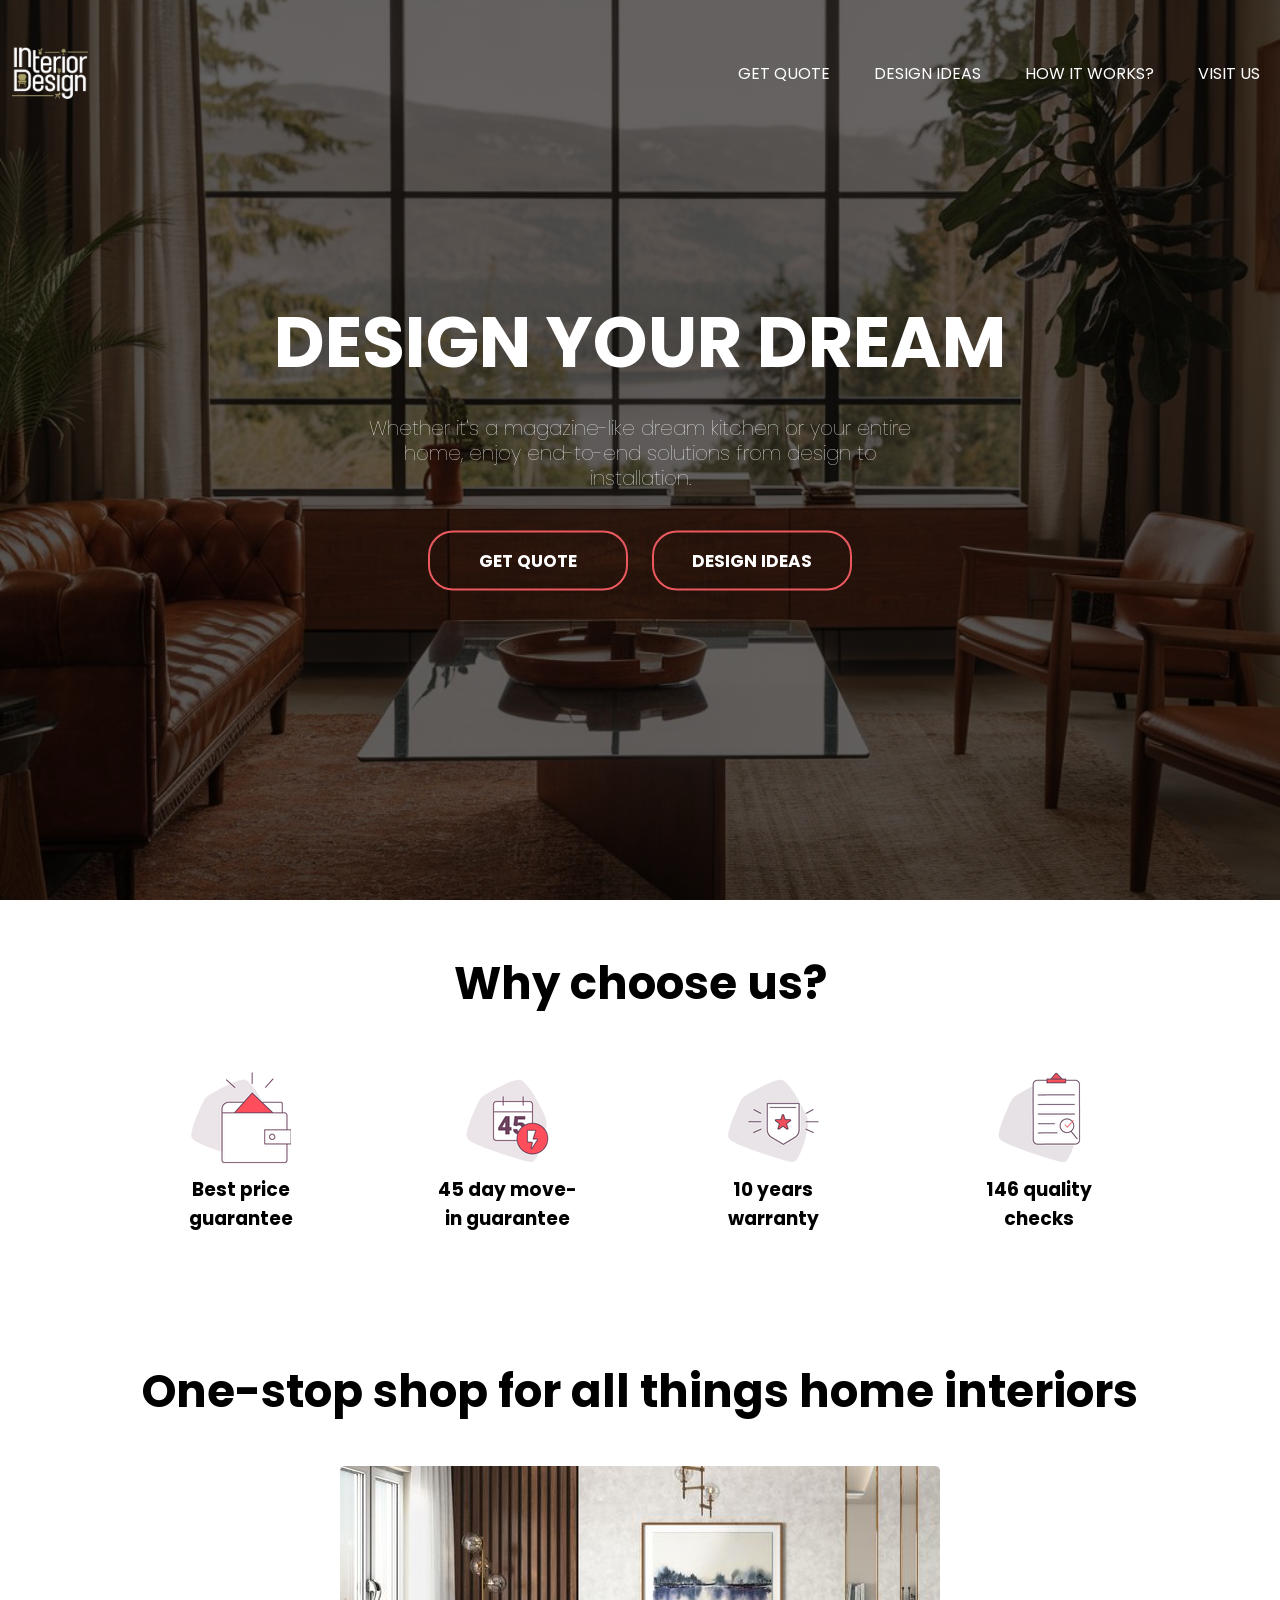
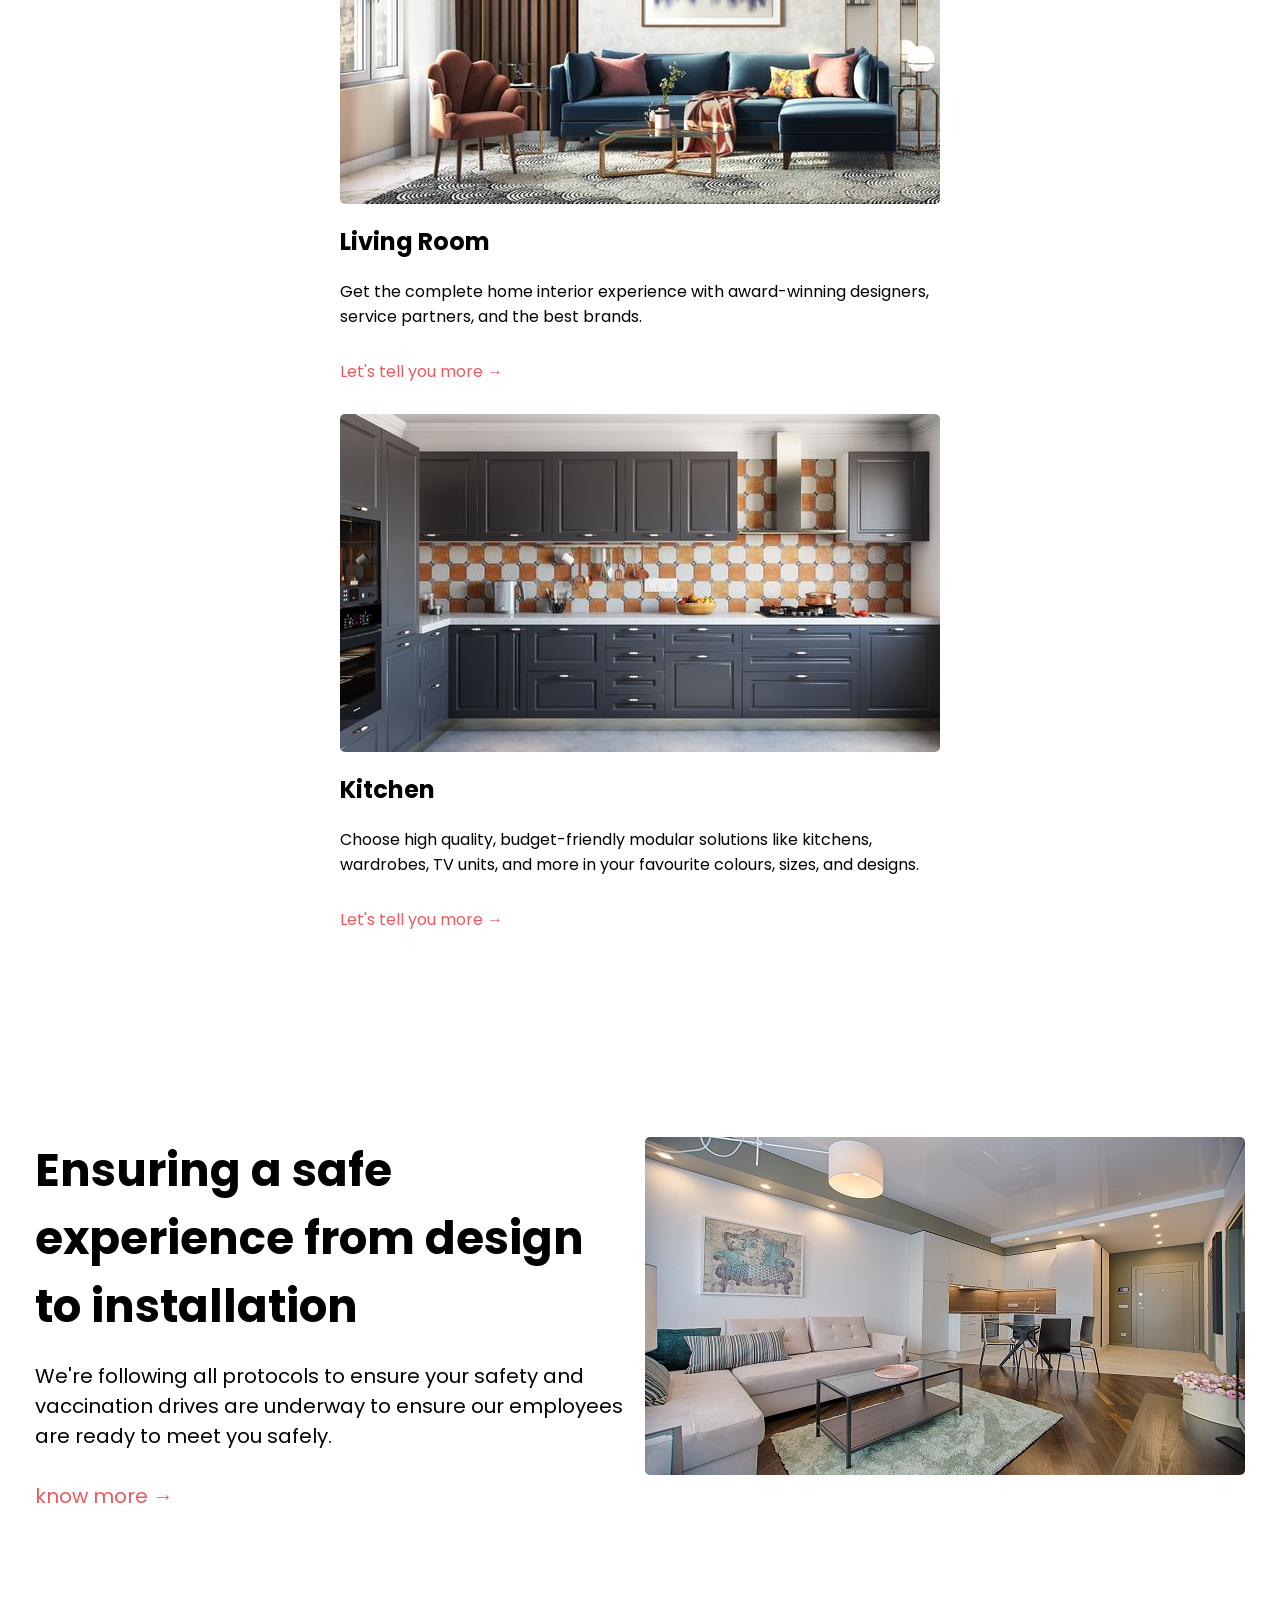
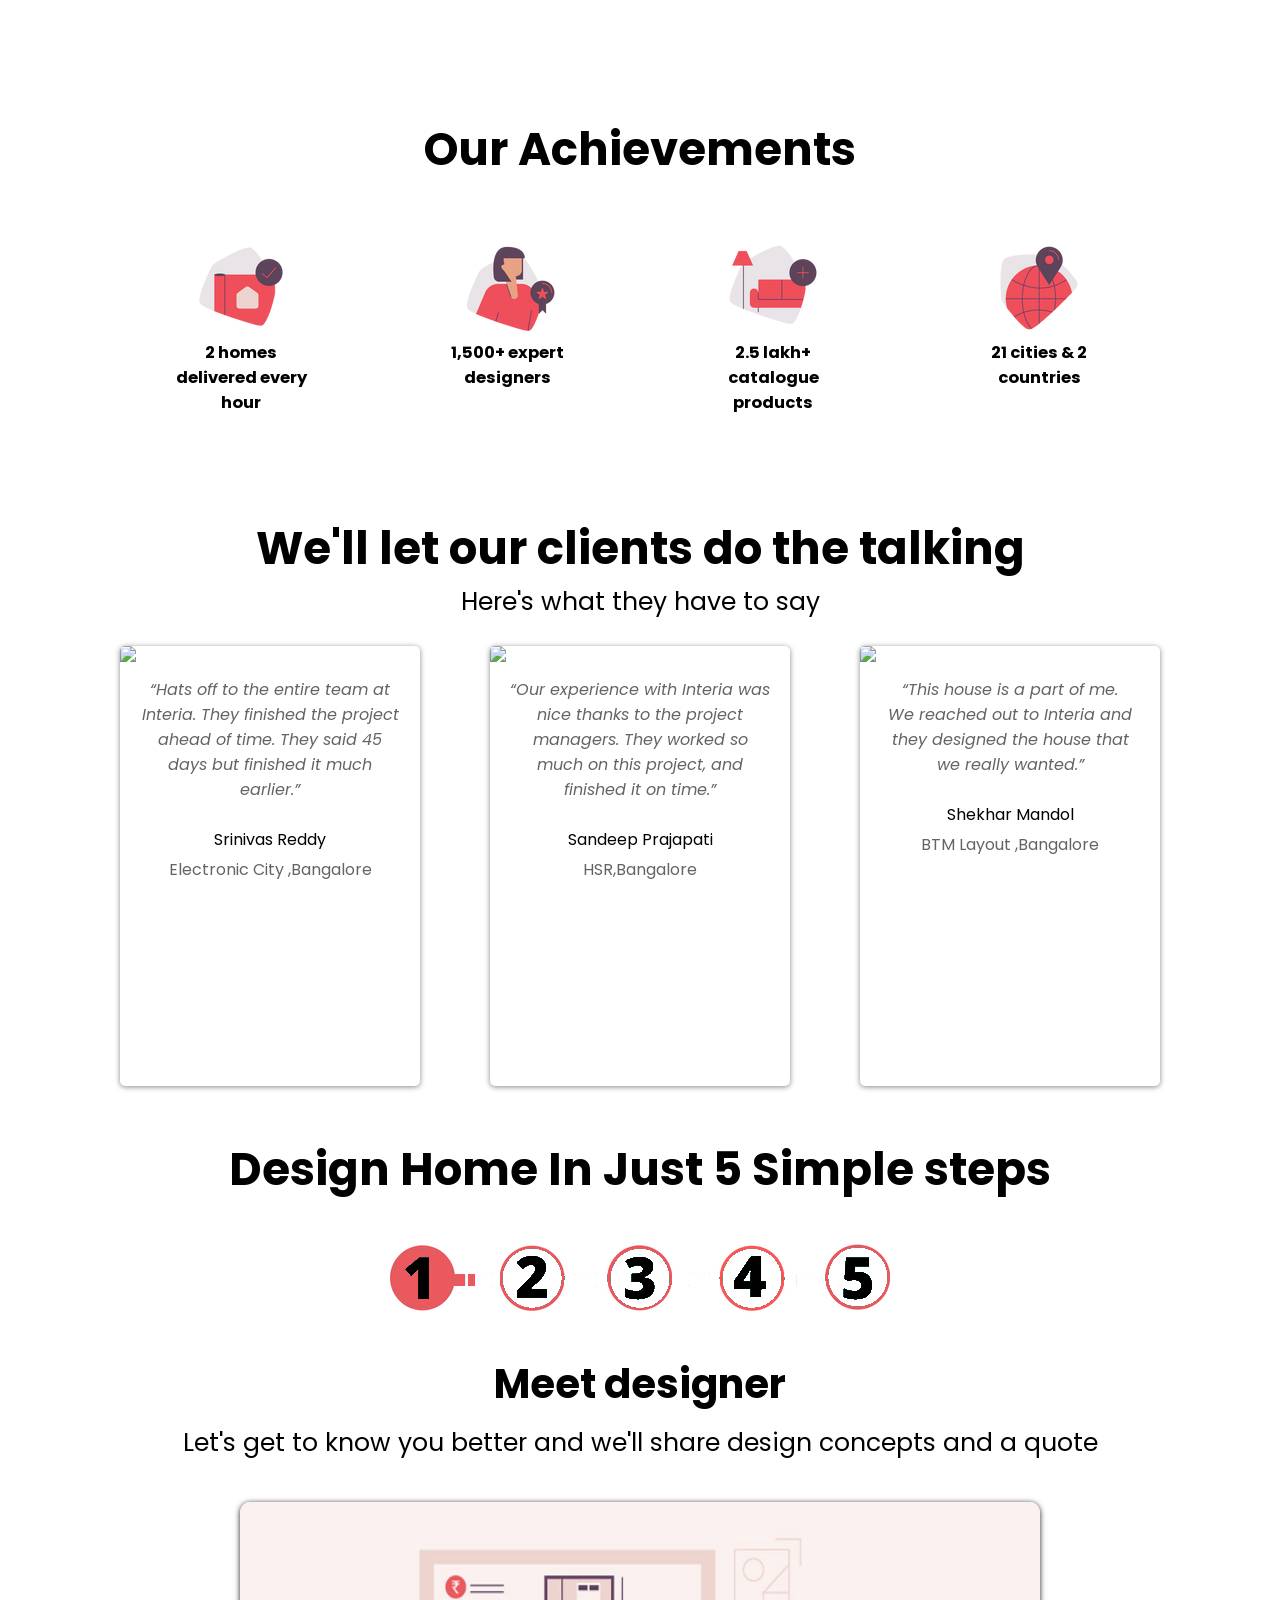
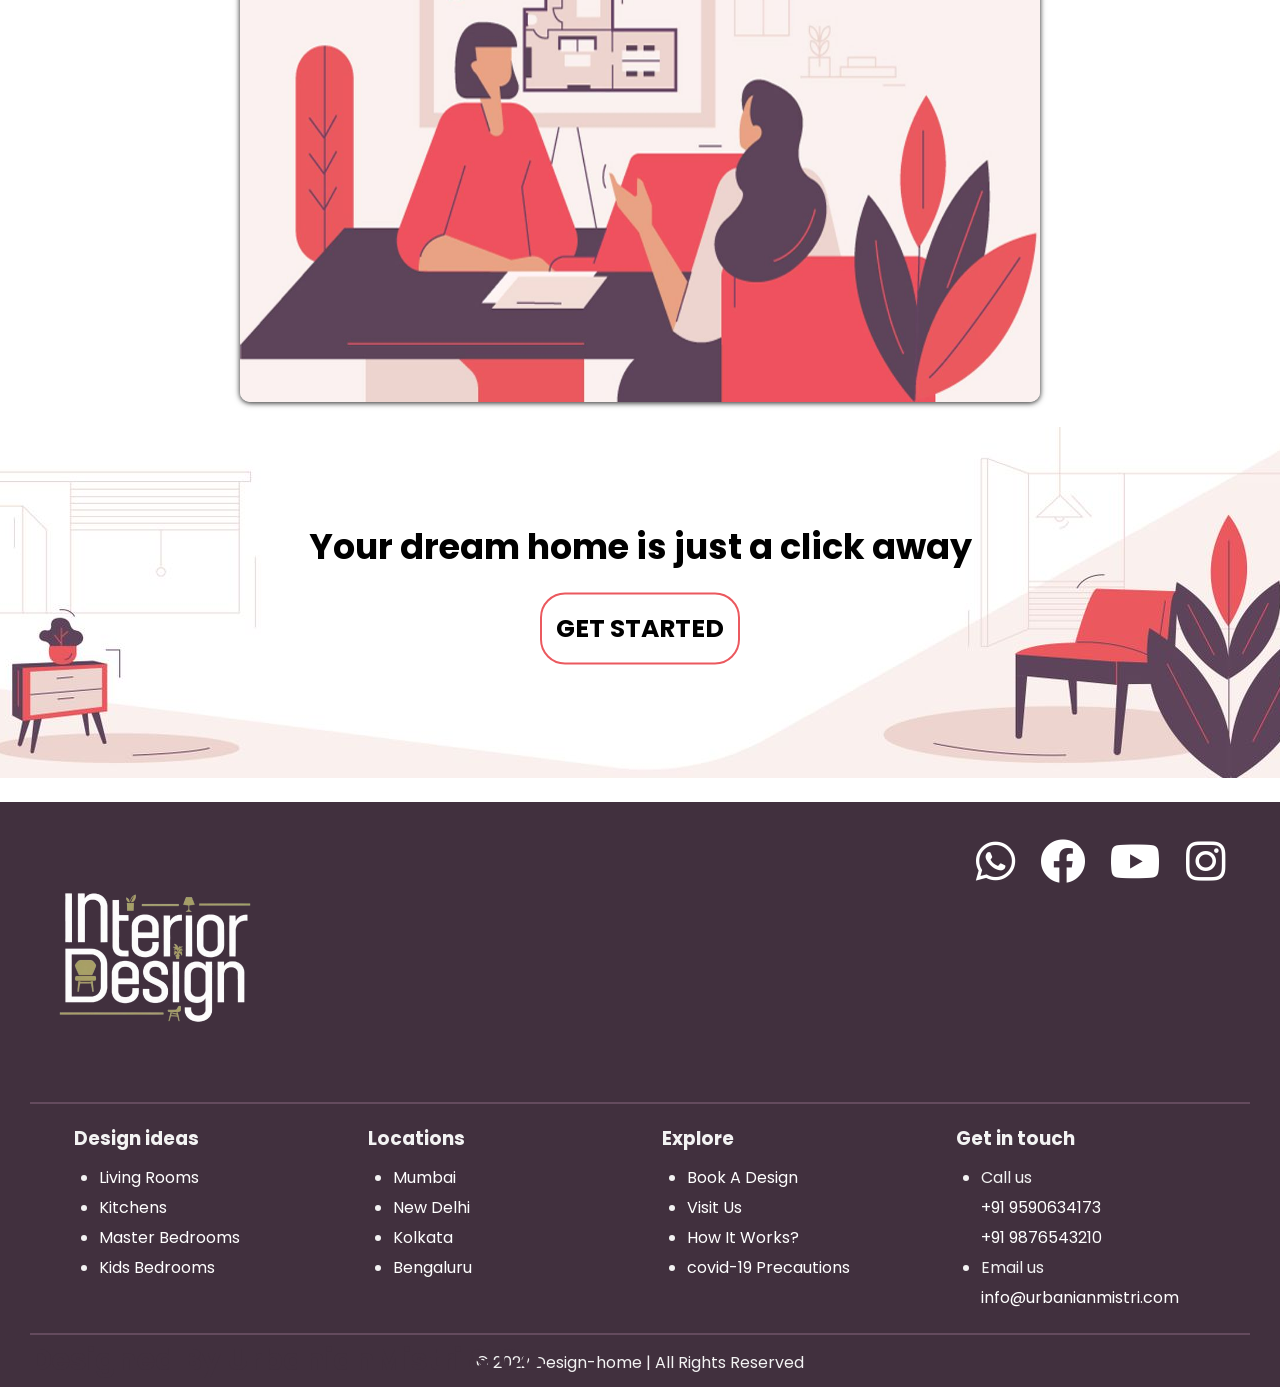
==== MistriUrbania/index.html @ d6e2e03d "First Commit" ====
<!DOCTYPE html>
<html lang="en">
<head>
    <meta charset="UTF-8">
    <meta http-equiv="X-UA-Compatible" content="IE=edge">
    <meta name="viewport" content="width=device-width, initial-scale=1.0">
    <meta name="viewport" content="width=device-width, initial-scale=1">
    <title>Interia: Best Interior Design Solutions for your Home | Get Free Quotes</title>
    <link rel="stylesheet" href="icons/css/all.css">
    <link rel="stylesheet" href="common-style.css">
    <link rel="stylesheet" href="home-style.css">
    <link rel="shortcut icon" href="source/favicon.ico" type="image/x-icon">
</head>
<body>
<script src="home-code.js"></script>
<script src="code.js"></script>

<div class="banner">
    <div class="navbar">
        <img onclick="btn('index.html');" src="source/logo.png" class="logo">
        <ul>
            <li><a href="book.html">Get Quote</a></li>

            <li><a href="design.html">Design ideas</a></li>
            <li><a href="how.html">How It Works?</a></li>
            <li><a href="visit.html">Visit Us</a></li>
        </ul>
    </div>

    <div class="content">
        <h1>DESIGN YOUR DREAM</h1>
        <p>Whether it's a magazine-like dream kitchen or your entire home, enjoy end-to-end solutions from design to installation.</p>
        <div>
            <button onclick="btn('book.html');"><span></span>GET QUOTE</button>
            <button onclick="btn('design.html');"><span></span>DESIGN IDEAS</button>
        </div>
    </div>


</div>

<div class="up" onclick="totop();">
    <i class="fas fa-arrow-up"></i>
</div>

<div class="m1">
    <div class="t1">
        <h1>Why choose us?</h1>
    </div>
    <div class="d1">
        <div><img src="source/icons/home-i-1.png"><h3>Best price guarantee</h3></div>
        <div><img src="source/icons/home-i-2.png"><h3>45 day move-in guarantee</h3></div>
        <div><img src="source/icons/home-i-3.png"><h3>10 years warranty</h3></div>
        <div><img src="source/icons/home-i-4.png"><h3>146 quality checks</h3></div>
    </div>
</div>

<div class="m2">
    <div class="t2">
        <h1>One-stop shop for all things home interiors</h1>
    </div>
    <div class="d2">
        <div>
            <img src="source/home-m2-1.jpg">
            <h2>Living Room</h2>
            <p>Get the complete home interior experience with award-winning designers, service partners, and the best brands.</p>
            <p onclick="btn('show.html?topic=living-room');" class="rd">Let's tell you more →</p>
        </div>
        <div>
            <img src="source/home-m2-2.jpg">
            <h2>Kitchen</h2>
            <p>Choose high quality, budget-friendly modular solutions like kitchens, wardrobes, TV units, and more in your favourite colours, sizes, and designs.</p>
            <p onclick="btn('show.html?topic=kitchen');" class="rd">Let's tell you more →</p>
        </div>
    </div>
</div>

<div class="m3">
    <div class="d3">
        <div>
            <h1>Ensuring a safe experience from design to installation</h1>
            <p>We're following all protocols to ensure your safety and vaccination drives are underway to ensure our employees are ready to meet you safely.</p>
            <a href="/"><p class="rd">know more →</p></a>
        </div>
        <div>
            <img src="source/safe.jpg">
        </div>
    </div>
</div>

<div class="m4">
    <div class="t4">
        <h1>Our Achievements</h1>
    </div>
    <div class="d4">
        <div><img src="source/icons/home-i-5.png"><h3>2 homes delivered every hour</h3></div>
        <div><img src="source/icons/home-i-6.png"><h3>1,500+ expert designers</h3></div>
        <div><img src="source/icons/home-i-7.png"><h3>2.5 lakh+ catalogue products</h3></div>
        <div><img src="source/icons/home-i-8.png"><h3>21 cities & 2 countries</h3></div>
    </div>
</div>

<div class="m5">
    <div class="t5">
        <h1>We'll let our clients do the talking</h1>
        <p>Here's what they have to say</p>
    </div>
    <div class="d5">
        <div onclick="openvid('source/home-m5-vid1.mp4');">
            <img src="source/home-m5-img1.jpg">
            <i>“Hats off to the entire team at Interia. They finished the project ahead of time. They said 45 days but finished it much earlier.”</i>
            <p>Srinivas Reddy</p>
            <p class="loc">Electronic City ,Bangalore</p>
        </div>

        <div onclick="openvid('source/home-m5-vid2.mp4');">
            <img src="source/home-m5-img2.jpg">
            <i>“Our experience with Interia was nice thanks to the project managers. They worked so much on this project, and finished it on time.”</i>
            <p>Sandeep Prajapati</p>
            <p class="loc">HSR,Bangalore</p>
        </div>

        <div onclick="openvid('source/home-m5-vid3.mp4');">
            <img src="source/home-m5-img3.jpg">
            <i>“This house is a part of me.<br>We reached out to Interia and they  designed the house that  we really wanted.”</i>
            <p>Shekhar Mandol</p>
            <p class="loc">BTM Layout ,Bangalore</p>
        </div>
    </div>
    <video preload="auto" width="100%" controls id="myvideo" style="visibility: hidden; display: none;">
        <source type="video/mp4">
    </video>
</div>

<div class="m6">
    <div class="t6">
        <h1>Design Home In Just 5 Simple steps</h1>
    </div>
    <div class="d6">
        <img src="source/home-m6.png" usemap="#img-mp">
        <div id="img-bk" style="width: 65px;"></div>
    </div>
    <div class="d6-2">
        <h1 id="d6-2-h1">Meet designer</h1>
        <p id="d6-2-p">Let's get to know you better and we'll share design concepts and a quote</p>
    </div>
    <div class="d6-3">
        <div class="slider">
            <div class="slide">
                <!-- adding images -->
                <div class="imgs f" id="cls-f">
                    <img src="source/how-m1-1.jpg">
                </div>
                <div class="imgs">
                    <img src="source/how-m1-2.jpg">
                </div>
                <div class="imgs">
                    <img src="source/how-m1-3.jpg">
                </div>
                <div class="imgs">
                    <img src="source/how-m1-4.jpg">
                </div>
                <div class="imgs">
                    <img src="source/how-m1-5.jpg">
                </div>
            </div>
        </div>
    </div>
</div>
<map name="img-mp">
    <area shape="circle" coords="32,75,36" id="ara1" onclick="clk1();">
    <area shape="circle" coords="142,75,36" id="ara2" onclick="clk2();">
    <area shape="circle" coords="252,75,36" id="ara3" onclick="clk3();">
    <area shape="circle" coords="362,75,36" id="ara4" onclick="clk4();">
    <area shape="circle" coords="472,75,36" id="ara5" onclick="clk5();">
</map>

<div class="m-last">
    <div class="last">
        <div>
            <h1>Your dream home is just a click away</h1>
            <button onclick="btn('book.html');">GET STARTED</button>
        </div>
    </div>
</div>

<footer>
    <div class="ftr-m">
        <div class="ftr-t">
            <img src="source/logo.png">
            <ul>
                <li><a target="_blank" href="#"><i class="fab fa-whatsapp"></i></a></li>
                <li><a target="_blank" href="#"><i class="fab fa-facebook"></i></a></li>
                <li><a target="_blank" href="#"><i class="fab fa-youtube"></i></a></li>
                <li><a target="_blank" href="#"><i class="fab fa-instagram"></i></i></a></li>
            </ul>
        </div>
        <div class="ftr-d">
            <div>
                <h3>Design ideas</h3>
                <ul>
                    <li><a href="show.html?topic=living-room">Living Rooms</a></li>
                    <li><a href="show.html?topic=kitchen">Kitchens</a></li>
                    <li><a href="show.html?topic=master-bedroom">Master Bedrooms</a></li>
                    <li><a href="show.html?topic=kids-bedroom">Kids Bedrooms</a></li>
                </ul>
            </div>
            <div>
                <h3>Locations</h3>
                <ul>
                    <li><a href="https://www.google.com/maps/place/Mumbai" target="_blank">Mumbai</a></li>
                    <li><a href="https://www.google.com/maps/place/New+Delhi" target="_blank">New Delhi</a></li>
                    <li><a href="https://www.google.com/maps/place/Kolkata" target="_blank">Kolkata</a></li>
                    <li><a href="https://www.google.com/maps/place/Bengaluru" target="_blank">Bengaluru</a></li>
                </ul>
            </div><div>
            <h3>Explore</h3>
            <ul>
                <li><a href="book.html">Book A Design</a></li>
                <li><a href="visit.html">Visit Us</a></li>
                <li><a href="how.html">How It Works?</a></li>
                <li><a href="corona.html">covid-19 Precautions</a></li>
            </ul>
        </div><div>
            <h3>Get in touch</h3>
            <ul>
                <li>Call us
                    <div class="phone-list">
                        <a href="tel:9590634173">+91 9590634173</a><br>
                        <a href="tel:9876543210">+91 9876543210</a>
                    </div>
                </li>

                <li>Email us
                    <div class="email-list">
                        <a href="mailto:info@urbanianmistri.com">info@urbanianmistri.com</a>
                    </div>
                </li>
            </ul>

        </div>
        </div>
        <div class="ftr-b">
            <h2>Designed By UrbanianMistri & Co.</h2>
            <p>© 2022 Design-home | All Rights Reserved</p>
        </div>
    </div>
</footer>

</body>
</html>
---- MistriUrbania/icons/css/all.css ----
.fa,
.fas,
.far,
.fal,
.fad,
.fab {
  -moz-osx-font-smoothing: grayscale;
  -webkit-font-smoothing: antialiased;
  display: inline-block;
  font-style: normal;
  font-variant: normal;
  text-rendering: auto;
  line-height: 1; }

.fa-lg {
  font-size: 1.33333em;
  line-height: 0.75em;
  vertical-align: -.0667em; }

.fa-xs {
  font-size: .75em; }

.fa-sm {
  font-size: .875em; }

.fa-1x {
  font-size: 1em; }

.fa-2x {
  font-size: 2em; }

.fa-3x {
  font-size: 3em; }

.fa-4x {
  font-size: 4em; }

.fa-5x {
  font-size: 5em; }

.fa-6x {
  font-size: 6em; }

.fa-7x {
  font-size: 7em; }

.fa-8x {
  font-size: 8em; }

.fa-9x {
  font-size: 9em; }

.fa-10x {
  font-size: 10em; }

.fa-fw {
  text-align: center;
  width: 1.25em; }

.fa-ul {
  list-style-type: none;
  margin-left: 2.5em;
  padding-left: 0; }
  .fa-ul > li {
    position: relative; }

.fa-li {
  left: -2em;
  position: absolute;
  text-align: center;
  width: 2em;
  line-height: inherit; }

.fa-border {
  border: solid 0.08em #eee;
  border-radius: .1em;
  padding: .2em .25em .15em; }

.fa-pull-left {
  float: left; }

.fa-pull-right {
  float: right; }

.fa.fa-pull-left,
.fas.fa-pull-left,
.far.fa-pull-left,
.fal.fa-pull-left,
.fab.fa-pull-left {
  margin-right: .3em; }

.fa.fa-pull-right,
.fas.fa-pull-right,
.far.fa-pull-right,
.fal.fa-pull-right,
.fab.fa-pull-right {
  margin-left: .3em; }

.fa-spin {
  -webkit-animation: fa-spin 2s infinite linear;
          animation: fa-spin 2s infinite linear; }

.fa-pulse {
  -webkit-animation: fa-spin 1s infinite steps(8);
          animation: fa-spin 1s infinite steps(8); }

@-webkit-keyframes fa-spin {
  0% {
    -webkit-transform: rotate(0deg);
            transform: rotate(0deg); }
  100% {
    -webkit-transform: rotate(360deg);
            transform: rotate(360deg); } }

@keyframes fa-spin {
  0% {
    -webkit-transform: rotate(0deg);
            transform: rotate(0deg); }
  100% {
    -webkit-transform: rotate(360deg);
            transform: rotate(360deg); } }

.fa-rotate-90 {
  -ms-filter: "progid:DXImageTransform.Microsoft.BasicImage(rotation=1)";
  -webkit-transform: rotate(90deg);
          transform: rotate(90deg); }

.fa-rotate-180 {
  -ms-filter: "progid:DXImageTransform.Microsoft.BasicImage(rotation=2)";
  -webkit-transform: rotate(180deg);
          transform: rotate(180deg); }

.fa-rotate-270 {
  -ms-filter: "progid:DXImageTransform.Microsoft.BasicImage(rotation=3)";
  -webkit-transform: rotate(270deg);
          transform: rotate(270deg); }

.fa-flip-horizontal {
  -ms-filter: "progid:DXImageTransform.Microsoft.BasicImage(rotation=0, mirror=1)";
  -webkit-transform: scale(-1, 1);
          transform: scale(-1, 1); }

.fa-flip-vertical {
  -ms-filter: "progid:DXImageTransform.Microsoft.BasicImage(rotation=2, mirror=1)";
  -webkit-transform: scale(1, -1);
          transform: scale(1, -1); }

.fa-flip-both, .fa-flip-horizontal.fa-flip-vertical {
  -ms-filter: "progid:DXImageTransform.Microsoft.BasicImage(rotation=2, mirror=1)";
  -webkit-transform: scale(-1, -1);
          transform: scale(-1, -1); }

:root .fa-rotate-90,
:root .fa-rotate-180,
:root .fa-rotate-270,
:root .fa-flip-horizontal,
:root .fa-flip-vertical,
:root .fa-flip-both {
  -webkit-filter: none;
          filter: none; }

.fa-stack {
  display: inline-block;
  height: 2em;
  line-height: 2em;
  position: relative;
  vertical-align: middle;
  width: 2.5em; }

.fa-stack-1x,
.fa-stack-2x {
  left: 0;
  position: absolute;
  text-align: center;
  width: 100%; }

.fa-stack-1x {
  line-height: inherit; }

.fa-stack-2x {
  font-size: 2em; }

.fa-inverse {
  color: #fff; }

/* Font Awesome uses the Unicode Private Use Area (PUA) to ensure screen
readers do not read off random characters that represent icons */
.fa-500px:before {
  content: "\f26e"; }

.fa-accessible-icon:before {
  content: "\f368"; }

.fa-accusoft:before {
  content: "\f369"; }

.fa-acquisitions-incorporated:before {
  content: "\f6af"; }

.fa-ad:before {
  content: "\f641"; }

.fa-address-book:before {
  content: "\f2b9"; }

.fa-address-card:before {
  content: "\f2bb"; }

.fa-adjust:before {
  content: "\f042"; }

.fa-adn:before {
  content: "\f170"; }

.fa-adversal:before {
  content: "\f36a"; }

.fa-affiliatetheme:before {
  content: "\f36b"; }

.fa-air-freshener:before {
  content: "\f5d0"; }

.fa-airbnb:before {
  content: "\f834"; }

.fa-algolia:before {
  content: "\f36c"; }

.fa-align-center:before {
  content: "\f037"; }

.fa-align-justify:before {
  content: "\f039"; }

.fa-align-left:before {
  content: "\f036"; }

.fa-align-right:before {
  content: "\f038"; }

.fa-alipay:before {
  content: "\f642"; }

.fa-allergies:before {
  content: "\f461"; }

.fa-amazon:before {
  content: "\f270"; }

.fa-amazon-pay:before {
  content: "\f42c"; }

.fa-ambulance:before {
  content: "\f0f9"; }

.fa-american-sign-language-interpreting:before {
  content: "\f2a3"; }

.fa-amilia:before {
  content: "\f36d"; }

.fa-anchor:before {
  content: "\f13d"; }

.fa-android:before {
  content: "\f17b"; }

.fa-angellist:before {
  content: "\f209"; }

.fa-angle-double-down:before {
  content: "\f103"; }

.fa-angle-double-left:before {
  content: "\f100"; }

.fa-angle-double-right:before {
  content: "\f101"; }

.fa-angle-double-up:before {
  content: "\f102"; }

.fa-angle-down:before {
  content: "\f107"; }

.fa-angle-left:before {
  content: "\f104"; }

.fa-angle-right:before {
  content: "\f105"; }

.fa-angle-up:before {
  content: "\f106"; }

.fa-angry:before {
  content: "\f556"; }

.fa-angrycreative:before {
  content: "\f36e"; }

.fa-angular:before {
  content: "\f420"; }

.fa-ankh:before {
  content: "\f644"; }

.fa-app-store:before {
  content: "\f36f"; }

.fa-app-store-ios:before {
  content: "\f370"; }

.fa-apper:before {
  content: "\f371"; }

.fa-apple:before {
  content: "\f179"; }

.fa-apple-alt:before {
  content: "\f5d1"; }

.fa-apple-pay:before {
  content: "\f415"; }

.fa-archive:before {
  content: "\f187"; }

.fa-archway:before {
  content: "\f557"; }

.fa-arrow-alt-circle-down:before {
  content: "\f358"; }

.fa-arrow-alt-circle-left:before {
  content: "\f359"; }

.fa-arrow-alt-circle-right:before {
  content: "\f35a"; }

.fa-arrow-alt-circle-up:before {
  content: "\f35b"; }

.fa-arrow-circle-down:before {
  content: "\f0ab"; }

.fa-arrow-circle-left:before {
  content: "\f0a8"; }

.fa-arrow-circle-right:before {
  content: "\f0a9"; }

.fa-arrow-circle-up:before {
  content: "\f0aa"; }

.fa-arrow-down:before {
  content: "\f063"; }

.fa-arrow-left:before {
  content: "\f060"; }

.fa-arrow-right:before {
  content: "\f061"; }

.fa-arrow-up:before {
  content: "\f062"; }

.fa-arrows-alt:before {
  content: "\f0b2"; }

.fa-arrows-alt-h:before {
  content: "\f337"; }

.fa-arrows-alt-v:before {
  content: "\f338"; }

.fa-artstation:before {
  content: "\f77a"; }

.fa-assistive-listening-systems:before {
  content: "\f2a2"; }

.fa-asterisk:before {
  content: "\f069"; }

.fa-asymmetrik:before {
  content: "\f372"; }

.fa-at:before {
  content: "\f1fa"; }

.fa-atlas:before {
  content: "\f558"; }

.fa-atlassian:before {
  content: "\f77b"; }

.fa-atom:before {
  content: "\f5d2"; }

.fa-audible:before {
  content: "\f373"; }

.fa-audio-description:before {
  content: "\f29e"; }

.fa-autoprefixer:before {
  content: "\f41c"; }

.fa-avianex:before {
  content: "\f374"; }

.fa-aviato:before {
  content: "\f421"; }

.fa-award:before {
  content: "\f559"; }

.fa-aws:before {
  content: "\f375"; }

.fa-baby:before {
  content: "\f77c"; }

.fa-baby-carriage:before {
  content: "\f77d"; }

.fa-backspace:before {
  content: "\f55a"; }

.fa-backward:before {
  content: "\f04a"; }

.fa-bacon:before {
  content: "\f7e5"; }

.fa-bacteria:before {
  content: "\e059"; }

.fa-bacterium:before {
  content: "\e05a"; }

.fa-bahai:before {
  content: "\f666"; }

.fa-balance-scale:before {
  content: "\f24e"; }

.fa-balance-scale-left:before {
  content: "\f515"; }

.fa-balance-scale-right:before {
  content: "\f516"; }

.fa-ban:before {
  content: "\f05e"; }

.fa-band-aid:before {
  content: "\f462"; }

.fa-bandcamp:before {
  content: "\f2d5"; }

.fa-barcode:before {
  content: "\f02a"; }

.fa-bars:before {
  content: "\f0c9"; }

.fa-baseball-ball:before {
  content: "\f433"; }

.fa-basketball-ball:before {
  content: "\f434"; }

.fa-bath:before {
  content: "\f2cd"; }

.fa-battery-empty:before {
  content: "\f244"; }

.fa-battery-full:before {
  content: "\f240"; }

.fa-battery-half:before {
  content: "\f242"; }

.fa-battery-quarter:before {
  content: "\f243"; }

.fa-battery-three-quarters:before {
  content: "\f241"; }

.fa-battle-net:before {
  content: "\f835"; }

.fa-bed:before {
  content: "\f236"; }

.fa-beer:before {
  content: "\f0fc"; }

.fa-behance:before {
  content: "\f1b4"; }

.fa-behance-square:before {
  content: "\f1b5"; }

.fa-bell:before {
  content: "\f0f3"; }

.fa-bell-slash:before {
  content: "\f1f6"; }

.fa-bezier-curve:before {
  content: "\f55b"; }

.fa-bible:before {
  content: "\f647"; }

.fa-bicycle:before {
  content: "\f206"; }

.fa-biking:before {
  content: "\f84a"; }

.fa-bimobject:before {
  content: "\f378"; }

.fa-binoculars:before {
  content: "\f1e5"; }

.fa-biohazard:before {
  content: "\f780"; }

.fa-birthday-cake:before {
  content: "\f1fd"; }

.fa-bitbucket:before {
  content: "\f171"; }

.fa-bitcoin:before {
  content: "\f379"; }

.fa-bity:before {
  content: "\f37a"; }

.fa-black-tie:before {
  content: "\f27e"; }

.fa-blackberry:before {
  content: "\f37b"; }

.fa-blender:before {
  content: "\f517"; }

.fa-blender-phone:before {
  content: "\f6b6"; }

.fa-blind:before {
  content: "\f29d"; }

.fa-blog:before {
  content: "\f781"; }

.fa-blogger:before {
  content: "\f37c"; }

.fa-blogger-b:before {
  content: "\f37d"; }

.fa-bluetooth:before {
  content: "\f293"; }

.fa-bluetooth-b:before {
  content: "\f294"; }

.fa-bold:before {
  content: "\f032"; }

.fa-bolt:before {
  content: "\f0e7"; }

.fa-bomb:before {
  content: "\f1e2"; }

.fa-bone:before {
  content: "\f5d7"; }

.fa-bong:before {
  content: "\f55c"; }

.fa-book:before {
  content: "\f02d"; }

.fa-book-dead:before {
  content: "\f6b7"; }

.fa-book-medical:before {
  content: "\f7e6"; }

.fa-book-open:before {
  content: "\f518"; }

.fa-book-reader:before {
  content: "\f5da"; }

.fa-bookmark:before {
  content: "\f02e"; }

.fa-bootstrap:before {
  content: "\f836"; }

.fa-border-all:before {
  content: "\f84c"; }

.fa-border-none:before {
  content: "\f850"; }

.fa-border-style:before {
  content: "\f853"; }

.fa-bowling-ball:before {
  content: "\f436"; }

.fa-box:before {
  content: "\f466"; }

.fa-box-open:before {
  content: "\f49e"; }

.fa-box-tissue:before {
  content: "\e05b"; }

.fa-boxes:before {
  content: "\f468"; }

.fa-braille:before {
  content: "\f2a1"; }

.fa-brain:before {
  content: "\f5dc"; }

.fa-bread-slice:before {
  content: "\f7ec"; }

.fa-briefcase:before {
  content: "\f0b1"; }

.fa-briefcase-medical:before {
  content: "\f469"; }

.fa-broadcast-tower:before {
  content: "\f519"; }

.fa-broom:before {
  content: "\f51a"; }

.fa-brush:before {
  content: "\f55d"; }

.fa-btc:before {
  content: "\f15a"; }

.fa-buffer:before {
  content: "\f837"; }

.fa-bug:before {
  content: "\f188"; }

.fa-building:before {
  content: "\f1ad"; }

.fa-bullhorn:before {
  content: "\f0a1"; }

.fa-bullseye:before {
  content: "\f140"; }

.fa-burn:before {
  content: "\f46a"; }

.fa-buromobelexperte:before {
  content: "\f37f"; }

.fa-bus:before {
  content: "\f207"; }

.fa-bus-alt:before {
  content: "\f55e"; }

.fa-business-time:before {
  content: "\f64a"; }

.fa-buy-n-large:before {
  content: "\f8a6"; }

.fa-buysellads:before {
  content: "\f20d"; }

.fa-calculator:before {
  content: "\f1ec"; }

.fa-calendar:before {
  content: "\f133"; }

.fa-calendar-alt:before {
  content: "\f073"; }

.fa-calendar-check:before {
  content: "\f274"; }

.fa-calendar-day:before {
  content: "\f783"; }

.fa-calendar-minus:before {
  content: "\f272"; }

.fa-calendar-plus:before {
  content: "\f271"; }

.fa-calendar-times:before {
  content: "\f273"; }

.fa-calendar-week:before {
  content: "\f784"; }

.fa-camera:before {
  content: "\f030"; }

.fa-camera-retro:before {
  content: "\f083"; }

.fa-campground:before {
  content: "\f6bb"; }

.fa-canadian-maple-leaf:before {
  content: "\f785"; }

.fa-candy-cane:before {
  content: "\f786"; }

.fa-cannabis:before {
  content: "\f55f"; }

.fa-capsules:before {
  content: "\f46b"; }

.fa-car:before {
  content: "\f1b9"; }

.fa-car-alt:before {
  content: "\f5de"; }

.fa-car-battery:before {
  content: "\f5df"; }

.fa-car-crash:before {
  content: "\f5e1"; }

.fa-car-side:before {
  content: "\f5e4"; }

.fa-caravan:before {
  content: "\f8ff"; }

.fa-caret-down:before {
  content: "\f0d7"; }

.fa-caret-left:before {
  content: "\f0d9"; }

.fa-caret-right:before {
  content: "\f0da"; }

.fa-caret-square-down:before {
  content: "\f150"; }

.fa-caret-square-left:before {
  content: "\f191"; }

.fa-caret-square-right:before {
  content: "\f152"; }

.fa-caret-square-up:before {
  content: "\f151"; }

.fa-caret-up:before {
  content: "\f0d8"; }

.fa-carrot:before {
  content: "\f787"; }

.fa-cart-arrow-down:before {
  content: "\f218"; }

.fa-cart-plus:before {
  content: "\f217"; }

.fa-cash-register:before {
  content: "\f788"; }

.fa-cat:before {
  content: "\f6be"; }

.fa-cc-amazon-pay:before {
  content: "\f42d"; }

.fa-cc-amex:before {
  content: "\f1f3"; }

.fa-cc-apple-pay:before {
  content: "\f416"; }

.fa-cc-diners-club:before {
  content: "\f24c"; }

.fa-cc-discover:before {
  content: "\f1f2"; }

.fa-cc-jcb:before {
  content: "\f24b"; }

.fa-cc-mastercard:before {
  content: "\f1f1"; }

.fa-cc-paypal:before {
  content: "\f1f4"; }

.fa-cc-stripe:before {
  content: "\f1f5"; }

.fa-cc-visa:before {
  content: "\f1f0"; }

.fa-centercode:before {
  content: "\f380"; }

.fa-centos:before {
  content: "\f789"; }

.fa-certificate:before {
  content: "\f0a3"; }

.fa-chair:before {
  content: "\f6c0"; }

.fa-chalkboard:before {
  content: "\f51b"; }

.fa-chalkboard-teacher:before {
  content: "\f51c"; }

.fa-charging-station:before {
  content: "\f5e7"; }

.fa-chart-area:before {
  content: "\f1fe"; }

.fa-chart-bar:before {
  content: "\f080"; }

.fa-chart-line:before {
  content: "\f201"; }

.fa-chart-pie:before {
  content: "\f200"; }

.fa-check:before {
  content: "\f00c"; }

.fa-check-circle:before {
  content: "\f058"; }

.fa-check-double:before {
  content: "\f560"; }

.fa-check-square:before {
  content: "\f14a"; }

.fa-cheese:before {
  content: "\f7ef"; }

.fa-chess:before {
  content: "\f439"; }

.fa-chess-bishop:before {
  content: "\f43a"; }

.fa-chess-board:before {
  content: "\f43c"; }

.fa-chess-king:before {
  content: "\f43f"; }

.fa-chess-knight:before {
  content: "\f441"; }

.fa-chess-pawn:before {
  content: "\f443"; }

.fa-chess-queen:before {
  content: "\f445"; }

.fa-chess-rook:before {
  content: "\f447"; }

.fa-chevron-circle-down:before {
  content: "\f13a"; }

.fa-chevron-circle-left:before {
  content: "\f137"; }

.fa-chevron-circle-right:before {
  content: "\f138"; }

.fa-chevron-circle-up:before {
  content: "\f139"; }

.fa-chevron-down:before {
  content: "\f078"; }

.fa-chevron-left:before {
  content: "\f053"; }

.fa-chevron-right:before {
  content: "\f054"; }

.fa-chevron-up:before {
  content: "\f077"; }

.fa-child:before {
  content: "\f1ae"; }

.fa-chrome:before {
  content: "\f268"; }

.fa-chromecast:before {
  content: "\f838"; }

.fa-church:before {
  content: "\f51d"; }

.fa-circle:before {
  content: "\f111"; }

.fa-circle-notch:before {
  content: "\f1ce"; }

.fa-city:before {
  content: "\f64f"; }

.fa-clinic-medical:before {
  content: "\f7f2"; }

.fa-clipboard:before {
  content: "\f328"; }

.fa-clipboard-check:before {
  content: "\f46c"; }

.fa-clipboard-list:before {
  content: "\f46d"; }

.fa-clock:before {
  content: "\f017"; }

.fa-clone:before {
  content: "\f24d"; }

.fa-closed-captioning:before {
  content: "\f20a"; }

.fa-cloud:before {
  content: "\f0c2"; }

.fa-cloud-download-alt:before {
  content: "\f381"; }

.fa-cloud-meatball:before {
  content: "\f73b"; }

.fa-cloud-moon:before {
  content: "\f6c3"; }

.fa-cloud-moon-rain:before {
  content: "\f73c"; }

.fa-cloud-rain:before {
  content: "\f73d"; }

.fa-cloud-showers-heavy:before {
  content: "\f740"; }

.fa-cloud-sun:before {
  content: "\f6c4"; }

.fa-cloud-sun-rain:before {
  content: "\f743"; }

.fa-cloud-upload-alt:before {
  content: "\f382"; }

.fa-cloudflare:before {
  content: "\e07d"; }

.fa-cloudscale:before {
  content: "\f383"; }

.fa-cloudsmith:before {
  content: "\f384"; }

.fa-cloudversify:before {
  content: "\f385"; }

.fa-cocktail:before {
  content: "\f561"; }

.fa-code:before {
  content: "\f121"; }

.fa-code-branch:before {
  content: "\f126"; }

.fa-codepen:before {
  content: "\f1cb"; }

.fa-codiepie:before {
  content: "\f284"; }

.fa-coffee:before {
  content: "\f0f4"; }

.fa-cog:before {
  content: "\f013"; }

.fa-cogs:before {
  content: "\f085"; }

.fa-coins:before {
  content: "\f51e"; }

.fa-columns:before {
  content: "\f0db"; }

.fa-comment:before {
  content: "\f075"; }

.fa-comment-alt:before {
  content: "\f27a"; }

.fa-comment-dollar:before {
  content: "\f651"; }

.fa-comment-dots:before {
  content: "\f4ad"; }

.fa-comment-medical:before {
  content: "\f7f5"; }

.fa-comment-slash:before {
  content: "\f4b3"; }

.fa-comments:before {
  content: "\f086"; }

.fa-comments-dollar:before {
  content: "\f653"; }

.fa-compact-disc:before {
  content: "\f51f"; }

.fa-compass:before {
  content: "\f14e"; }

.fa-compress:before {
  content: "\f066"; }

.fa-compress-alt:before {
  content: "\f422"; }

.fa-compress-arrows-alt:before {
  content: "\f78c"; }

.fa-concierge-bell:before {
  content: "\f562"; }

.fa-confluence:before {
  content: "\f78d"; }

.fa-connectdevelop:before {
  content: "\f20e"; }

.fa-contao:before {
  content: "\f26d"; }

.fa-cookie:before {
  content: "\f563"; }

.fa-cookie-bite:before {
  content: "\f564"; }

.fa-copy:before {
  content: "\f0c5"; }

.fa-copyright:before {
  content: "\f1f9"; }

.fa-cotton-bureau:before {
  content: "\f89e"; }

.fa-couch:before {
  content: "\f4b8"; }

.fa-cpanel:before {
  content: "\f388"; }

.fa-creative-commons:before {
  content: "\f25e"; }

.fa-creative-commons-by:before {
  content: "\f4e7"; }

.fa-creative-commons-nc:before {
  content: "\f4e8"; }

.fa-creative-commons-nc-eu:before {
  content: "\f4e9"; }

.fa-creative-commons-nc-jp:before {
  content: "\f4ea"; }

.fa-creative-commons-nd:before {
  content: "\f4eb"; }

.fa-creative-commons-pd:before {
  content: "\f4ec"; }

.fa-creative-commons-pd-alt:before {
  content: "\f4ed"; }

.fa-creative-commons-remix:before {
  content: "\f4ee"; }

.fa-creative-commons-sa:before {
  content: "\f4ef"; }

.fa-creative-commons-sampling:before {
  content: "\f4f0"; }

.fa-creative-commons-sampling-plus:before {
  content: "\f4f1"; }

.fa-creative-commons-share:before {
  content: "\f4f2"; }

.fa-creative-commons-zero:before {
  content: "\f4f3"; }

.fa-credit-card:before {
  content: "\f09d"; }

.fa-critical-role:before {
  content: "\f6c9"; }

.fa-crop:before {
  content: "\f125"; }

.fa-crop-alt:before {
  content: "\f565"; }

.fa-cross:before {
  content: "\f654"; }

.fa-crosshairs:before {
  content: "\f05b"; }

.fa-crow:before {
  content: "\f520"; }

.fa-crown:before {
  content: "\f521"; }

.fa-crutch:before {
  content: "\f7f7"; }

.fa-css3:before {
  content: "\f13c"; }

.fa-css3-alt:before {
  content: "\f38b"; }

.fa-cube:before {
  content: "\f1b2"; }

.fa-cubes:before {
  content: "\f1b3"; }

.fa-cut:before {
  content: "\f0c4"; }

.fa-cuttlefish:before {
  content: "\f38c"; }

.fa-d-and-d:before {
  content: "\f38d"; }

.fa-d-and-d-beyond:before {
  content: "\f6ca"; }

.fa-dailymotion:before {
  content: "\e052"; }

.fa-dashcube:before {
  content: "\f210"; }

.fa-database:before {
  content: "\f1c0"; }

.fa-deaf:before {
  content: "\f2a4"; }

.fa-deezer:before {
  content: "\e077"; }

.fa-delicious:before {
  content: "\f1a5"; }

.fa-democrat:before {
  content: "\f747"; }

.fa-deploydog:before {
  content: "\f38e"; }

.fa-deskpro:before {
  content: "\f38f"; }

.fa-desktop:before {
  content: "\f108"; }

.fa-dev:before {
  content: "\f6cc"; }

.fa-deviantart:before {
  content: "\f1bd"; }

.fa-dharmachakra:before {
  content: "\f655"; }

.fa-dhl:before {
  content: "\f790"; }

.fa-diagnoses:before {
  content: "\f470"; }

.fa-diaspora:before {
  content: "\f791"; }

.fa-dice:before {
  content: "\f522"; }

.fa-dice-d20:before {
  content: "\f6cf"; }

.fa-dice-d6:before {
  content: "\f6d1"; }

.fa-dice-five:before {
  content: "\f523"; }

.fa-dice-four:before {
  content: "\f524"; }

.fa-dice-one:before {
  content: "\f525"; }

.fa-dice-six:before {
  content: "\f526"; }

.fa-dice-three:before {
  content: "\f527"; }

.fa-dice-two:before {
  content: "\f528"; }

.fa-digg:before {
  content: "\f1a6"; }

.fa-digital-ocean:before {
  content: "\f391"; }

.fa-digital-tachograph:before {
  content: "\f566"; }

.fa-directions:before {
  content: "\f5eb"; }

.fa-discord:before {
  content: "\f392"; }

.fa-discourse:before {
  content: "\f393"; }

.fa-disease:before {
  content: "\f7fa"; }

.fa-divide:before {
  content: "\f529"; }

.fa-dizzy:before {
  content: "\f567"; }

.fa-dna:before {
  content: "\f471"; }

.fa-dochub:before {
  content: "\f394"; }

.fa-docker:before {
  content: "\f395"; }

.fa-dog:before {
  content: "\f6d3"; }

.fa-dollar-sign:before {
  content: "\f155"; }

.fa-dolly:before {
  content: "\f472"; }

.fa-dolly-flatbed:before {
  content: "\f474"; }

.fa-donate:before {
  content: "\f4b9"; }

.fa-door-closed:before {
  content: "\f52a"; }

.fa-door-open:before {
  content: "\f52b"; }

.fa-dot-circle:before {
  content: "\f192"; }

.fa-dove:before {
  content: "\f4ba"; }

.fa-download:before {
  content: "\f019"; }

.fa-draft2digital:before {
  content: "\f396"; }

.fa-drafting-compass:before {
  content: "\f568"; }

.fa-dragon:before {
  content: "\f6d5"; }

.fa-draw-polygon:before {
  content: "\f5ee"; }

.fa-dribbble:before {
  content: "\f17d"; }

.fa-dribbble-square:before {
  content: "\f397"; }

.fa-dropbox:before {
  content: "\f16b"; }

.fa-drum:before {
  content: "\f569"; }

.fa-drum-steelpan:before {
  content: "\f56a"; }

.fa-drumstick-bite:before {
  content: "\f6d7"; }

.fa-drupal:before {
  content: "\f1a9"; }

.fa-dumbbell:before {
  content: "\f44b"; }

.fa-dumpster:before {
  content: "\f793"; }

.fa-dumpster-fire:before {
  content: "\f794"; }

.fa-dungeon:before {
  content: "\f6d9"; }

.fa-dyalog:before {
  content: "\f399"; }

.fa-earlybirds:before {
  content: "\f39a"; }

.fa-ebay:before {
  content: "\f4f4"; }

.fa-edge:before {
  content: "\f282"; }

.fa-edge-legacy:before {
  content: "\e078"; }

.fa-edit:before {
  content: "\f044"; }

.fa-egg:before {
  content: "\f7fb"; }

.fa-eject:before {
  content: "\f052"; }

.fa-elementor:before {
  content: "\f430"; }

.fa-ellipsis-h:before {
  content: "\f141"; }

.fa-ellipsis-v:before {
  content: "\f142"; }

.fa-ello:before {
  content: "\f5f1"; }

.fa-ember:before {
  content: "\f423"; }

.fa-empire:before {
  content: "\f1d1"; }

.fa-envelope:before {
  content: "\f0e0"; }

.fa-envelope-open:before {
  content: "\f2b6"; }

.fa-envelope-open-text:before {
  content: "\f658"; }

.fa-envelope-square:before {
  content: "\f199"; }

.fa-envira:before {
  content: "\f299"; }

.fa-equals:before {
  content: "\f52c"; }

.fa-eraser:before {
  content: "\f12d"; }

.fa-erlang:before {
  content: "\f39d"; }

.fa-ethereum:before {
  content: "\f42e"; }

.fa-ethernet:before {
  content: "\f796"; }

.fa-etsy:before {
  content: "\f2d7"; }

.fa-euro-sign:before {
  content: "\f153"; }

.fa-evernote:before {
  content: "\f839"; }

.fa-exchange-alt:before {
  content: "\f362"; }

.fa-exclamation:before {
  content: "\f12a"; }

.fa-exclamation-circle:before {
  content: "\f06a"; }

.fa-exclamation-triangle:before {
  content: "\f071"; }

.fa-expand:before {
  content: "\f065"; }

.fa-expand-alt:before {
  content: "\f424"; }

.fa-expand-arrows-alt:before {
  content: "\f31e"; }

.fa-expeditedssl:before {
  content: "\f23e"; }

.fa-external-link-alt:before {
  content: "\f35d"; }

.fa-external-link-square-alt:before {
  content: "\f360"; }

.fa-eye:before {
  content: "\f06e"; }

.fa-eye-dropper:before {
  content: "\f1fb"; }

.fa-eye-slash:before {
  content: "\f070"; }

.fa-facebook:before {
  content: "\f09a"; }

.fa-facebook-f:before {
  content: "\f39e"; }

.fa-facebook-messenger:before {
  content: "\f39f"; }

.fa-facebook-square:before {
  content: "\f082"; }

.fa-fan:before {
  content: "\f863"; }

.fa-fantasy-flight-games:before {
  content: "\f6dc"; }

.fa-fast-backward:before {
  content: "\f049"; }

.fa-fast-forward:before {
  content: "\f050"; }

.fa-faucet:before {
  content: "\e005"; }

.fa-fax:before {
  content: "\f1ac"; }

.fa-feather:before {
  content: "\f52d"; }

.fa-feather-alt:before {
  content: "\f56b"; }

.fa-fedex:before {
  content: "\f797"; }

.fa-fedora:before {
  content: "\f798"; }

.fa-female:before {
  content: "\f182"; }

.fa-fighter-jet:before {
  content: "\f0fb"; }

.fa-figma:before {
  content: "\f799"; }

.fa-file:before {
  content: "\f15b"; }

.fa-file-alt:before {
  content: "\f15c"; }

.fa-file-archive:before {
  content: "\f1c6"; }

.fa-file-audio:before {
  content: "\f1c7"; }

.fa-file-code:before {
  content: "\f1c9"; }

.fa-file-contract:before {
  content: "\f56c"; }

.fa-file-csv:before {
  content: "\f6dd"; }

.fa-file-download:before {
  content: "\f56d"; }

.fa-file-excel:before {
  content: "\f1c3"; }

.fa-file-export:before {
  content: "\f56e"; }

.fa-file-image:before {
  content: "\f1c5"; }

.fa-file-import:before {
  content: "\f56f"; }

.fa-file-invoice:before {
  content: "\f570"; }

.fa-file-invoice-dollar:before {
  content: "\f571"; }

.fa-file-medical:before {
  content: "\f477"; }

.fa-file-medical-alt:before {
  content: "\f478"; }

.fa-file-pdf:before {
  content: "\f1c1"; }

.fa-file-powerpoint:before {
  content: "\f1c4"; }

.fa-file-prescription:before {
  content: "\f572"; }

.fa-file-signature:before {
  content: "\f573"; }

.fa-file-upload:before {
  content: "\f574"; }

.fa-file-video:before {
  content: "\f1c8"; }

.fa-file-word:before {
  content: "\f1c2"; }

.fa-fill:before {
  content: "\f575"; }

.fa-fill-drip:before {
  content: "\f576"; }

.fa-film:before {
  content: "\f008"; }

.fa-filter:before {
  content: "\f0b0"; }

.fa-fingerprint:before {
  content: "\f577"; }

.fa-fire:before {
  content: "\f06d"; }

.fa-fire-alt:before {
  content: "\f7e4"; }

.fa-fire-extinguisher:before {
  content: "\f134"; }

.fa-firefox:before {
  content: "\f269"; }

.fa-firefox-browser:before {
  content: "\e007"; }

.fa-first-aid:before {
  content: "\f479"; }

.fa-first-order:before {
  content: "\f2b0"; }

.fa-first-order-alt:before {
  content: "\f50a"; }

.fa-firstdraft:before {
  content: "\f3a1"; }

.fa-fish:before {
  content: "\f578"; }

.fa-fist-raised:before {
  content: "\f6de"; }

.fa-flag:before {
  content: "\f024"; }

.fa-flag-checkered:before {
  content: "\f11e"; }

.fa-flag-usa:before {
  content: "\f74d"; }

.fa-flask:before {
  content: "\f0c3"; }

.fa-flickr:before {
  content: "\f16e"; }

.fa-flipboard:before {
  content: "\f44d"; }

.fa-flushed:before {
  content: "\f579"; }

.fa-fly:before {
  content: "\f417"; }

.fa-folder:before {
  content: "\f07b"; }

.fa-folder-minus:before {
  content: "\f65d"; }

.fa-folder-open:before {
  content: "\f07c"; }

.fa-folder-plus:before {
  content: "\f65e"; }

.fa-font:before {
  content: "\f031"; }

.fa-font-awesome:before {
  content: "\f2b4"; }

.fa-font-awesome-alt:before {
  content: "\f35c"; }

.fa-font-awesome-flag:before {
  content: "\f425"; }

.fa-font-awesome-logo-full:before {
  content: "\f4e6"; }

.fa-fonticons:before {
  content: "\f280"; }

.fa-fonticons-fi:before {
  content: "\f3a2"; }

.fa-football-ball:before {
  content: "\f44e"; }

.fa-fort-awesome:before {
  content: "\f286"; }

.fa-fort-awesome-alt:before {
  content: "\f3a3"; }

.fa-forumbee:before {
  content: "\f211"; }

.fa-forward:before {
  content: "\f04e"; }

.fa-foursquare:before {
  content: "\f180"; }

.fa-free-code-camp:before {
  content: "\f2c5"; }

.fa-freebsd:before {
  content: "\f3a4"; }

.fa-frog:before {
  content: "\f52e"; }

.fa-frown:before {
  content: "\f119"; }

.fa-frown-open:before {
  content: "\f57a"; }

.fa-fulcrum:before {
  content: "\f50b"; }

.fa-funnel-dollar:before {
  content: "\f662"; }

.fa-futbol:before {
  content: "\f1e3"; }

.fa-galactic-republic:before {
  content: "\f50c"; }

.fa-galactic-senate:before {
  content: "\f50d"; }

.fa-gamepad:before {
  content: "\f11b"; }

.fa-gas-pump:before {
  content: "\f52f"; }

.fa-gavel:before {
  content: "\f0e3"; }

.fa-gem:before {
  content: "\f3a5"; }

.fa-genderless:before {
  content: "\f22d"; }

.fa-get-pocket:before {
  content: "\f265"; }

.fa-gg:before {
  content: "\f260"; }

.fa-gg-circle:before {
  content: "\f261"; }

.fa-ghost:before {
  content: "\f6e2"; }

.fa-gift:before {
  content: "\f06b"; }

.fa-gifts:before {
  content: "\f79c"; }

.fa-git:before {
  content: "\f1d3"; }

.fa-git-alt:before {
  content: "\f841"; }

.fa-git-square:before {
  content: "\f1d2"; }

.fa-github:before {
  content: "\f09b"; }

.fa-github-alt:before {
  content: "\f113"; }

.fa-github-square:before {
  content: "\f092"; }

.fa-gitkraken:before {
  content: "\f3a6"; }

.fa-gitlab:before {
  content: "\f296"; }

.fa-gitter:before {
  content: "\f426"; }

.fa-glass-cheers:before {
  content: "\f79f"; }

.fa-glass-martini:before {
  content: "\f000"; }

.fa-glass-martini-alt:before {
  content: "\f57b"; }

.fa-glass-whiskey:before {
  content: "\f7a0"; }

.fa-glasses:before {
  content: "\f530"; }

.fa-glide:before {
  content: "\f2a5"; }

.fa-glide-g:before {
  content: "\f2a6"; }

.fa-globe:before {
  content: "\f0ac"; }

.fa-globe-africa:before {
  content: "\f57c"; }

.fa-globe-americas:before {
  content: "\f57d"; }

.fa-globe-asia:before {
  content: "\f57e"; }

.fa-globe-europe:before {
  content: "\f7a2"; }

.fa-gofore:before {
  content: "\f3a7"; }

.fa-golf-ball:before {
  content: "\f450"; }

.fa-goodreads:before {
  content: "\f3a8"; }

.fa-goodreads-g:before {
  content: "\f3a9"; }

.fa-google:before {
  content: "\f1a0"; }

.fa-google-drive:before {
  content: "\f3aa"; }

.fa-google-pay:before {
  content: "\e079"; }

.fa-google-play:before {
  content: "\f3ab"; }

.fa-google-plus:before {
  content: "\f2b3"; }

.fa-google-plus-g:before {
  content: "\f0d5"; }

.fa-google-plus-square:before {
  content: "\f0d4"; }

.fa-google-wallet:before {
  content: "\f1ee"; }

.fa-gopuram:before {
  content: "\f664"; }

.fa-graduation-cap:before {
  content: "\f19d"; }

.fa-gratipay:before {
  content: "\f184"; }

.fa-grav:before {
  content: "\f2d6"; }

.fa-greater-than:before {
  content: "\f531"; }

.fa-greater-than-equal:before {
  content: "\f532"; }

.fa-grimace:before {
  content: "\f57f"; }

.fa-grin:before {
  content: "\f580"; }

.fa-grin-alt:before {
  content: "\f581"; }

.fa-grin-beam:before {
  content: "\f582"; }

.fa-grin-beam-sweat:before {
  content: "\f583"; }

.fa-grin-hearts:before {
  content: "\f584"; }

.fa-grin-squint:before {
  content: "\f585"; }

.fa-grin-squint-tears:before {
  content: "\f586"; }

.fa-grin-stars:before {
  content: "\f587"; }

.fa-grin-tears:before {
  content: "\f588"; }

.fa-grin-tongue:before {
  content: "\f589"; }

.fa-grin-tongue-squint:before {
  content: "\f58a"; }

.fa-grin-tongue-wink:before {
  content: "\f58b"; }

.fa-grin-wink:before {
  content: "\f58c"; }

.fa-grip-horizontal:before {
  content: "\f58d"; }

.fa-grip-lines:before {
  content: "\f7a4"; }

.fa-grip-lines-vertical:before {
  content: "\f7a5"; }

.fa-grip-vertical:before {
  content: "\f58e"; }

.fa-gripfire:before {
  content: "\f3ac"; }

.fa-grunt:before {
  content: "\f3ad"; }

.fa-guilded:before {
  content: "\e07e"; }

.fa-guitar:before {
  content: "\f7a6"; }

.fa-gulp:before {
  content: "\f3ae"; }

.fa-h-square:before {
  content: "\f0fd"; }

.fa-hacker-news:before {
  content: "\f1d4"; }

.fa-hacker-news-square:before {
  content: "\f3af"; }

.fa-hackerrank:before {
  content: "\f5f7"; }

.fa-hamburger:before {
  content: "\f805"; }

.fa-hammer:before {
  content: "\f6e3"; }

.fa-hamsa:before {
  content: "\f665"; }

.fa-hand-holding:before {
  content: "\f4bd"; }

.fa-hand-holding-heart:before {
  content: "\f4be"; }

.fa-hand-holding-medical:before {
  content: "\e05c"; }

.fa-hand-holding-usd:before {
  content: "\f4c0"; }

.fa-hand-holding-water:before {
  content: "\f4c1"; }

.fa-hand-lizard:before {
  content: "\f258"; }

.fa-hand-middle-finger:before {
  content: "\f806"; }

.fa-hand-paper:before {
  content: "\f256"; }

.fa-hand-peace:before {
  content: "\f25b"; }

.fa-hand-point-down:before {
  content: "\f0a7"; }

.fa-hand-point-left:before {
  content: "\f0a5"; }

.fa-hand-point-right:before {
  content: "\f0a4"; }

.fa-hand-point-up:before {
  content: "\f0a6"; }

.fa-hand-pointer:before {
  content: "\f25a"; }

.fa-hand-rock:before {
  content: "\f255"; }

.fa-hand-scissors:before {
  content: "\f257"; }

.fa-hand-sparkles:before {
  content: "\e05d"; }

.fa-hand-spock:before {
  content: "\f259"; }

.fa-hands:before {
  content: "\f4c2"; }

.fa-hands-helping:before {
  content: "\f4c4"; }

.fa-hands-wash:before {
  content: "\e05e"; }

.fa-handshake:before {
  content: "\f2b5"; }

.fa-handshake-alt-slash:before {
  content: "\e05f"; }

.fa-handshake-slash:before {
  content: "\e060"; }

.fa-hanukiah:before {
  content: "\f6e6"; }

.fa-hard-hat:before {
  content: "\f807"; }

.fa-hashtag:before {
  content: "\f292"; }

.fa-hat-cowboy:before {
  content: "\f8c0"; }

.fa-hat-cowboy-side:before {
  content: "\f8c1"; }

.fa-hat-wizard:before {
  content: "\f6e8"; }

.fa-hdd:before {
  content: "\f0a0"; }

.fa-head-side-cough:before {
  content: "\e061"; }

.fa-head-side-cough-slash:before {
  content: "\e062"; }

.fa-head-side-mask:before {
  content: "\e063"; }

.fa-head-side-virus:before {
  content: "\e064"; }

.fa-heading:before {
  content: "\f1dc"; }

.fa-headphones:before {
  content: "\f025"; }

.fa-headphones-alt:before {
  content: "\f58f"; }

.fa-headset:before {
  content: "\f590"; }

.fa-heart:before {
  content: "\f004"; }

.fa-heart-broken:before {
  content: "\f7a9"; }

.fa-heartbeat:before {
  content: "\f21e"; }

.fa-helicopter:before {
  content: "\f533"; }

.fa-highlighter:before {
  content: "\f591"; }

.fa-hiking:before {
  content: "\f6ec"; }

.fa-hippo:before {
  content: "\f6ed"; }

.fa-hips:before {
  content: "\f452"; }

.fa-hire-a-helper:before {
  content: "\f3b0"; }

.fa-history:before {
  content: "\f1da"; }

.fa-hive:before {
  content: "\e07f"; }

.fa-hockey-puck:before {
  content: "\f453"; }

.fa-holly-berry:before {
  content: "\f7aa"; }

.fa-home:before {
  content: "\f015"; }

.fa-hooli:before {
  content: "\f427"; }

.fa-hornbill:before {
  content: "\f592"; }

.fa-horse:before {
  content: "\f6f0"; }

.fa-horse-head:before {
  content: "\f7ab"; }

.fa-hospital:before {
  content: "\f0f8"; }

.fa-hospital-alt:before {
  content: "\f47d"; }

.fa-hospital-symbol:before {
  content: "\f47e"; }

.fa-hospital-user:before {
  content: "\f80d"; }

.fa-hot-tub:before {
  content: "\f593"; }

.fa-hotdog:before {
  content: "\f80f"; }

.fa-hotel:before {
  content: "\f594"; }

.fa-hotjar:before {
  content: "\f3b1"; }

.fa-hourglass:before {
  content: "\f254"; }

.fa-hourglass-end:before {
  content: "\f253"; }

.fa-hourglass-half:before {
  content: "\f252"; }

.fa-hourglass-start:before {
  content: "\f251"; }

.fa-house-damage:before {
  content: "\f6f1"; }

.fa-house-user:before {
  content: "\e065"; }

.fa-houzz:before {
  content: "\f27c"; }

.fa-hryvnia:before {
  content: "\f6f2"; }

.fa-html5:before {
  content: "\f13b"; }

.fa-hubspot:before {
  content: "\f3b2"; }

.fa-i-cursor:before {
  content: "\f246"; }

.fa-ice-cream:before {
  content: "\f810"; }

.fa-icicles:before {
  content: "\f7ad"; }

.fa-icons:before {
  content: "\f86d"; }

.fa-id-badge:before {
  content: "\f2c1"; }

.fa-id-card:before {
  content: "\f2c2"; }

.fa-id-card-alt:before {
  content: "\f47f"; }

.fa-ideal:before {
  content: "\e013"; }

.fa-igloo:before {
  content: "\f7ae"; }

.fa-image:before {
  content: "\f03e"; }

.fa-images:before {
  content: "\f302"; }

.fa-imdb:before {
  content: "\f2d8"; }

.fa-inbox:before {
  content: "\f01c"; }

.fa-indent:before {
  content: "\f03c"; }

.fa-industry:before {
  content: "\f275"; }

.fa-infinity:before {
  content: "\f534"; }

.fa-info:before {
  content: "\f129"; }

.fa-info-circle:before {
  content: "\f05a"; }

.fa-innosoft:before {
  content: "\e080"; }

.fa-instagram:before {
  content: "\f16d"; }

.fa-instagram-square:before {
  content: "\e055"; }

.fa-instalod:before {
  content: "\e081"; }

.fa-intercom:before {
  content: "\f7af"; }

.fa-internet-explorer:before {
  content: "\f26b"; }

.fa-invision:before {
  content: "\f7b0"; }

.fa-ioxhost:before {
  content: "\f208"; }

.fa-italic:before {
  content: "\f033"; }

.fa-itch-io:before {
  content: "\f83a"; }

.fa-itunes:before {
  content: "\f3b4"; }

.fa-itunes-note:before {
  content: "\f3b5"; }

.fa-java:before {
  content: "\f4e4"; }

.fa-jedi:before {
  content: "\f669"; }

.fa-jedi-order:before {
  content: "\f50e"; }

.fa-jenkins:before {
  content: "\f3b6"; }

.fa-jira:before {
  content: "\f7b1"; }

.fa-joget:before {
  content: "\f3b7"; }

.fa-joint:before {
  content: "\f595"; }

.fa-joomla:before {
  content: "\f1aa"; }

.fa-journal-whills:before {
  content: "\f66a"; }

.fa-js:before {
  content: "\f3b8"; }

.fa-js-square:before {
  content: "\f3b9"; }

.fa-jsfiddle:before {
  content: "\f1cc"; }

.fa-kaaba:before {
  content: "\f66b"; }

.fa-kaggle:before {
  content: "\f5fa"; }

.fa-key:before {
  content: "\f084"; }

.fa-keybase:before {
  content: "\f4f5"; }

.fa-keyboard:before {
  content: "\f11c"; }

.fa-keycdn:before {
  content: "\f3ba"; }

.fa-khanda:before {
  content: "\f66d"; }

.fa-kickstarter:before {
  content: "\f3bb"; }

.fa-kickstarter-k:before {
  content: "\f3bc"; }

.fa-kiss:before {
  content: "\f596"; }

.fa-kiss-beam:before {
  content: "\f597"; }

.fa-kiss-wink-heart:before {
  content: "\f598"; }

.fa-kiwi-bird:before {
  content: "\f535"; }

.fa-korvue:before {
  content: "\f42f"; }

.fa-landmark:before {
  content: "\f66f"; }

.fa-language:before {
  content: "\f1ab"; }

.fa-laptop:before {
  content: "\f109"; }

.fa-laptop-code:before {
  content: "\f5fc"; }

.fa-laptop-house:before {
  content: "\e066"; }

.fa-laptop-medical:before {
  content: "\f812"; }

.fa-laravel:before {
  content: "\f3bd"; }

.fa-lastfm:before {
  content: "\f202"; }

.fa-lastfm-square:before {
  content: "\f203"; }

.fa-laugh:before {
  content: "\f599"; }

.fa-laugh-beam:before {
  content: "\f59a"; }

.fa-laugh-squint:before {
  content: "\f59b"; }

.fa-laugh-wink:before {
  content: "\f59c"; }

.fa-layer-group:before {
  content: "\f5fd"; }

.fa-leaf:before {
  content: "\f06c"; }

.fa-leanpub:before {
  content: "\f212"; }

.fa-lemon:before {
  content: "\f094"; }

.fa-less:before {
  content: "\f41d"; }

.fa-less-than:before {
  content: "\f536"; }

.fa-less-than-equal:before {
  content: "\f537"; }

.fa-level-down-alt:before {
  content: "\f3be"; }

.fa-level-up-alt:before {
  content: "\f3bf"; }

.fa-life-ring:before {
  content: "\f1cd"; }

.fa-lightbulb:before {
  content: "\f0eb"; }

.fa-line:before {
  content: "\f3c0"; }

.fa-link:before {
  content: "\f0c1"; }

.fa-linkedin:before {
  content: "\f08c"; }

.fa-linkedin-in:before {
  content: "\f0e1"; }

.fa-linode:before {
  content: "\f2b8"; }

.fa-linux:before {
  content: "\f17c"; }

.fa-lira-sign:before {
  content: "\f195"; }

.fa-list:before {
  content: "\f03a"; }

.fa-list-alt:before {
  content: "\f022"; }

.fa-list-ol:before {
  content: "\f0cb"; }

.fa-list-ul:before {
  content: "\f0ca"; }

.fa-location-arrow:before {
  content: "\f124"; }

.fa-lock:before {
  content: "\f023"; }

.fa-lock-open:before {
  content: "\f3c1"; }

.fa-long-arrow-alt-down:before {
  content: "\f309"; }

.fa-long-arrow-alt-left:before {
  content: "\f30a"; }

.fa-long-arrow-alt-right:before {
  content: "\f30b"; }

.fa-long-arrow-alt-up:before {
  content: "\f30c"; }

.fa-low-vision:before {
  content: "\f2a8"; }

.fa-luggage-cart:before {
  content: "\f59d"; }

.fa-lungs:before {
  content: "\f604"; }

.fa-lungs-virus:before {
  content: "\e067"; }

.fa-lyft:before {
  content: "\f3c3"; }

.fa-magento:before {
  content: "\f3c4"; }

.fa-magic:before {
  content: "\f0d0"; }

.fa-magnet:before {
  content: "\f076"; }

.fa-mail-bulk:before {
  content: "\f674"; }

.fa-mailchimp:before {
  content: "\f59e"; }

.fa-male:before {
  content: "\f183"; }

.fa-mandalorian:before {
  content: "\f50f"; }

.fa-map:before {
  content: "\f279"; }

.fa-map-marked:before {
  content: "\f59f"; }

.fa-map-marked-alt:before {
  content: "\f5a0"; }

.fa-map-marker:before {
  content: "\f041"; }

.fa-map-marker-alt:before {
  content: "\f3c5"; }

.fa-map-pin:before {
  content: "\f276"; }

.fa-map-signs:before {
  content: "\f277"; }

.fa-markdown:before {
  content: "\f60f"; }

.fa-marker:before {
  content: "\f5a1"; }

.fa-mars:before {
  content: "\f222"; }

.fa-mars-double:before {
  content: "\f227"; }

.fa-mars-stroke:before {
  content: "\f229"; }

.fa-mars-stroke-h:before {
  content: "\f22b"; }

.fa-mars-stroke-v:before {
  content: "\f22a"; }

.fa-mask:before {
  content: "\f6fa"; }

.fa-mastodon:before {
  content: "\f4f6"; }

.fa-maxcdn:before {
  content: "\f136"; }

.fa-mdb:before {
  content: "\f8ca"; }

.fa-medal:before {
  content: "\f5a2"; }

.fa-medapps:before {
  content: "\f3c6"; }

.fa-medium:before {
  content: "\f23a"; }

.fa-medium-m:before {
  content: "\f3c7"; }

.fa-medkit:before {
  content: "\f0fa"; }

.fa-medrt:before {
  content: "\f3c8"; }

.fa-meetup:before {
  content: "\f2e0"; }

.fa-megaport:before {
  content: "\f5a3"; }

.fa-meh:before {
  content: "\f11a"; }

.fa-meh-blank:before {
  content: "\f5a4"; }

.fa-meh-rolling-eyes:before {
  content: "\f5a5"; }

.fa-memory:before {
  content: "\f538"; }

.fa-mendeley:before {
  content: "\f7b3"; }

.fa-menorah:before {
  content: "\f676"; }

.fa-mercury:before {
  content: "\f223"; }

.fa-meteor:before {
  content: "\f753"; }

.fa-microblog:before {
  content: "\e01a"; }

.fa-microchip:before {
  content: "\f2db"; }

.fa-microphone:before {
  content: "\f130"; }

.fa-microphone-alt:before {
  content: "\f3c9"; }

.fa-microphone-alt-slash:before {
  content: "\f539"; }

.fa-microphone-slash:before {
  content: "\f131"; }

.fa-microscope:before {
  content: "\f610"; }

.fa-microsoft:before {
  content: "\f3ca"; }

.fa-minus:before {
  content: "\f068"; }

.fa-minus-circle:before {
  content: "\f056"; }

.fa-minus-square:before {
  content: "\f146"; }

.fa-mitten:before {
  content: "\f7b5"; }

.fa-mix:before {
  content: "\f3cb"; }

.fa-mixcloud:before {
  content: "\f289"; }

.fa-mixer:before {
  content: "\e056"; }

.fa-mizuni:before {
  content: "\f3cc"; }

.fa-mobile:before {
  content: "\f10b"; }

.fa-mobile-alt:before {
  content: "\f3cd"; }

.fa-modx:before {
  content: "\f285"; }

.fa-monero:before {
  content: "\f3d0"; }

.fa-money-bill:before {
  content: "\f0d6"; }

.fa-money-bill-alt:before {
  content: "\f3d1"; }

.fa-money-bill-wave:before {
  content: "\f53a"; }

.fa-money-bill-wave-alt:before {
  content: "\f53b"; }

.fa-money-check:before {
  content: "\f53c"; }

.fa-money-check-alt:before {
  content: "\f53d"; }

.fa-monument:before {
  content: "\f5a6"; }

.fa-moon:before {
  content: "\f186"; }

.fa-mortar-pestle:before {
  content: "\f5a7"; }

.fa-mosque:before {
  content: "\f678"; }

.fa-motorcycle:before {
  content: "\f21c"; }

.fa-mountain:before {
  content: "\f6fc"; }

.fa-mouse:before {
  content: "\f8cc"; }

.fa-mouse-pointer:before {
  content: "\f245"; }

.fa-mug-hot:before {
  content: "\f7b6"; }

.fa-music:before {
  content: "\f001"; }

.fa-napster:before {
  content: "\f3d2"; }

.fa-neos:before {
  content: "\f612"; }

.fa-network-wired:before {
  content: "\f6ff"; }

.fa-neuter:before {
  content: "\f22c"; }

.fa-newspaper:before {
  content: "\f1ea"; }

.fa-nimblr:before {
  content: "\f5a8"; }

.fa-node:before {
  content: "\f419"; }

.fa-node-js:before {
  content: "\f3d3"; }

.fa-not-equal:before {
  content: "\f53e"; }

.fa-notes-medical:before {
  content: "\f481"; }

.fa-npm:before {
  content: "\f3d4"; }

.fa-ns8:before {
  content: "\f3d5"; }

.fa-nutritionix:before {
  content: "\f3d6"; }

.fa-object-group:before {
  content: "\f247"; }

.fa-object-ungroup:before {
  content: "\f248"; }

.fa-octopus-deploy:before {
  content: "\e082"; }

.fa-odnoklassniki:before {
  content: "\f263"; }

.fa-odnoklassniki-square:before {
  content: "\f264"; }

.fa-oil-can:before {
  content: "\f613"; }

.fa-old-republic:before {
  content: "\f510"; }

.fa-om:before {
  content: "\f679"; }

.fa-opencart:before {
  content: "\f23d"; }

.fa-openid:before {
  content: "\f19b"; }

.fa-opera:before {
  content: "\f26a"; }

.fa-optin-monster:before {
  content: "\f23c"; }

.fa-orcid:before {
  content: "\f8d2"; }

.fa-osi:before {
  content: "\f41a"; }

.fa-otter:before {
  content: "\f700"; }

.fa-outdent:before {
  content: "\f03b"; }

.fa-page4:before {
  content: "\f3d7"; }

.fa-pagelines:before {
  content: "\f18c"; }

.fa-pager:before {
  content: "\f815"; }

.fa-paint-brush:before {
  content: "\f1fc"; }

.fa-paint-roller:before {
  content: "\f5aa"; }

.fa-palette:before {
  content: "\f53f"; }

.fa-palfed:before {
  content: "\f3d8"; }

.fa-pallet:before {
  content: "\f482"; }

.fa-paper-plane:before {
  content: "\f1d8"; }

.fa-paperclip:before {
  content: "\f0c6"; }

.fa-parachute-box:before {
  content: "\f4cd"; }

.fa-paragraph:before {
  content: "\f1dd"; }

.fa-parking:before {
  content: "\f540"; }

.fa-passport:before {
  content: "\f5ab"; }

.fa-pastafarianism:before {
  content: "\f67b"; }

.fa-paste:before {
  content: "\f0ea"; }

.fa-patreon:before {
  content: "\f3d9"; }

.fa-pause:before {
  content: "\f04c"; }

.fa-pause-circle:before {
  content: "\f28b"; }

.fa-paw:before {
  content: "\f1b0"; }

.fa-paypal:before {
  content: "\f1ed"; }

.fa-peace:before {
  content: "\f67c"; }

.fa-pen:before {
  content: "\f304"; }

.fa-pen-alt:before {
  content: "\f305"; }

.fa-pen-fancy:before {
  content: "\f5ac"; }

.fa-pen-nib:before {
  content: "\f5ad"; }

.fa-pen-square:before {
  content: "\f14b"; }

.fa-pencil-alt:before {
  content: "\f303"; }

.fa-pencil-ruler:before {
  content: "\f5ae"; }

.fa-penny-arcade:before {
  content: "\f704"; }

.fa-people-arrows:before {
  content: "\e068"; }

.fa-people-carry:before {
  content: "\f4ce"; }

.fa-pepper-hot:before {
  content: "\f816"; }

.fa-perbyte:before {
  content: "\e083"; }

.fa-percent:before {
  content: "\f295"; }

.fa-percentage:before {
  content: "\f541"; }

.fa-periscope:before {
  content: "\f3da"; }

.fa-person-booth:before {
  content: "\f756"; }

.fa-phabricator:before {
  content: "\f3db"; }

.fa-phoenix-framework:before {
  content: "\f3dc"; }

.fa-phoenix-squadron:before {
  content: "\f511"; }

.fa-phone:before {
  content: "\f095"; }

.fa-phone-alt:before {
  content: "\f879"; }

.fa-phone-slash:before {
  content: "\f3dd"; }

.fa-phone-square:before {
  content: "\f098"; }

.fa-phone-square-alt:before {
  content: "\f87b"; }

.fa-phone-volume:before {
  content: "\f2a0"; }

.fa-photo-video:before {
  content: "\f87c"; }

.fa-php:before {
  content: "\f457"; }

.fa-pied-piper:before {
  content: "\f2ae"; }

.fa-pied-piper-alt:before {
  content: "\f1a8"; }

.fa-pied-piper-hat:before {
  content: "\f4e5"; }

.fa-pied-piper-pp:before {
  content: "\f1a7"; }

.fa-pied-piper-square:before {
  content: "\e01e"; }

.fa-piggy-bank:before {
  content: "\f4d3"; }

.fa-pills:before {
  content: "\f484"; }

.fa-pinterest:before {
  content: "\f0d2"; }

.fa-pinterest-p:before {
  content: "\f231"; }

.fa-pinterest-square:before {
  content: "\f0d3"; }

.fa-pizza-slice:before {
  content: "\f818"; }

.fa-place-of-worship:before {
  content: "\f67f"; }

.fa-plane:before {
  content: "\f072"; }

.fa-plane-arrival:before {
  content: "\f5af"; }

.fa-plane-departure:before {
  content: "\f5b0"; }

.fa-plane-slash:before {
  content: "\e069"; }

.fa-play:before {
  content: "\f04b"; }

.fa-play-circle:before {
  content: "\f144"; }

.fa-playstation:before {
  content: "\f3df"; }

.fa-plug:before {
  content: "\f1e6"; }

.fa-plus:before {
  content: "\f067"; }

.fa-plus-circle:before {
  content: "\f055"; }

.fa-plus-square:before {
  content: "\f0fe"; }

.fa-podcast:before {
  content: "\f2ce"; }

.fa-poll:before {
  content: "\f681"; }

.fa-poll-h:before {
  content: "\f682"; }

.fa-poo:before {
  content: "\f2fe"; }

.fa-poo-storm:before {
  content: "\f75a"; }

.fa-poop:before {
  content: "\f619"; }

.fa-portrait:before {
  content: "\f3e0"; }

.fa-pound-sign:before {
  content: "\f154"; }

.fa-power-off:before {
  content: "\f011"; }

.fa-pray:before {
  content: "\f683"; }

.fa-praying-hands:before {
  content: "\f684"; }

.fa-prescription:before {
  content: "\f5b1"; }

.fa-prescription-bottle:before {
  content: "\f485"; }

.fa-prescription-bottle-alt:before {
  content: "\f486"; }

.fa-print:before {
  content: "\f02f"; }

.fa-procedures:before {
  content: "\f487"; }

.fa-product-hunt:before {
  content: "\f288"; }

.fa-project-diagram:before {
  content: "\f542"; }

.fa-pump-medical:before {
  content: "\e06a"; }

.fa-pump-soap:before {
  content: "\e06b"; }

.fa-pushed:before {
  content: "\f3e1"; }

.fa-puzzle-piece:before {
  content: "\f12e"; }

.fa-python:before {
  content: "\f3e2"; }

.fa-qq:before {
  content: "\f1d6"; }

.fa-qrcode:before {
  content: "\f029"; }

.fa-question:before {
  content: "\f128"; }

.fa-question-circle:before {
  content: "\f059"; }

.fa-quidditch:before {
  content: "\f458"; }

.fa-quinscape:before {
  content: "\f459"; }

.fa-quora:before {
  content: "\f2c4"; }

.fa-quote-left:before {
  content: "\f10d"; }

.fa-quote-right:before {
  content: "\f10e"; }

.fa-quran:before {
  content: "\f687"; }

.fa-r-project:before {
  content: "\f4f7"; }

.fa-radiation:before {
  content: "\f7b9"; }

.fa-radiation-alt:before {
  content: "\f7ba"; }

.fa-rainbow:before {
  content: "\f75b"; }

.fa-random:before {
  content: "\f074"; }

.fa-raspberry-pi:before {
  content: "\f7bb"; }

.fa-ravelry:before {
  content: "\f2d9"; }

.fa-react:before {
  content: "\f41b"; }

.fa-reacteurope:before {
  content: "\f75d"; }

.fa-readme:before {
  content: "\f4d5"; }

.fa-rebel:before {
  content: "\f1d0"; }

.fa-receipt:before {
  content: "\f543"; }

.fa-record-vinyl:before {
  content: "\f8d9"; }

.fa-recycle:before {
  content: "\f1b8"; }

.fa-red-river:before {
  content: "\f3e3"; }

.fa-reddit:before {
  content: "\f1a1"; }

.fa-reddit-alien:before {
  content: "\f281"; }

.fa-reddit-square:before {
  content: "\f1a2"; }

.fa-redhat:before {
  content: "\f7bc"; }

.fa-redo:before {
  content: "\f01e"; }

.fa-redo-alt:before {
  content: "\f2f9"; }

.fa-registered:before {
  content: "\f25d"; }

.fa-remove-format:before {
  content: "\f87d"; }

.fa-renren:before {
  content: "\f18b"; }

.fa-reply:before {
  content: "\f3e5"; }

.fa-reply-all:before {
  content: "\f122"; }

.fa-replyd:before {
  content: "\f3e6"; }

.fa-republican:before {
  content: "\f75e"; }

.fa-researchgate:before {
  content: "\f4f8"; }

.fa-resolving:before {
  content: "\f3e7"; }

.fa-restroom:before {
  content: "\f7bd"; }

.fa-retweet:before {
  content: "\f079"; }

.fa-rev:before {
  content: "\f5b2"; }

.fa-ribbon:before {
  content: "\f4d6"; }

.fa-ring:before {
  content: "\f70b"; }

.fa-road:before {
  content: "\f018"; }

.fa-robot:before {
  content: "\f544"; }

.fa-rocket:before {
  content: "\f135"; }

.fa-rocketchat:before {
  content: "\f3e8"; }

.fa-rockrms:before {
  content: "\f3e9"; }

.fa-route:before {
  content: "\f4d7"; }

.fa-rss:before {
  content: "\f09e"; }

.fa-rss-square:before {
  content: "\f143"; }

.fa-ruble-sign:before {
  content: "\f158"; }

.fa-ruler:before {
  content: "\f545"; }

.fa-ruler-combined:before {
  content: "\f546"; }

.fa-ruler-horizontal:before {
  content: "\f547"; }

.fa-ruler-vertical:before {
  content: "\f548"; }

.fa-running:before {
  content: "\f70c"; }

.fa-rupee-sign:before {
  content: "\f156"; }

.fa-rust:before {
  content: "\e07a"; }

.fa-sad-cry:before {
  content: "\f5b3"; }

.fa-sad-tear:before {
  content: "\f5b4"; }

.fa-safari:before {
  content: "\f267"; }

.fa-salesforce:before {
  content: "\f83b"; }

.fa-sass:before {
  content: "\f41e"; }

.fa-satellite:before {
  content: "\f7bf"; }

.fa-satellite-dish:before {
  content: "\f7c0"; }

.fa-save:before {
  content: "\f0c7"; }

.fa-schlix:before {
  content: "\f3ea"; }

.fa-school:before {
  content: "\f549"; }

.fa-screwdriver:before {
  content: "\f54a"; }

.fa-scribd:before {
  content: "\f28a"; }

.fa-scroll:before {
  content: "\f70e"; }

.fa-sd-card:before {
  content: "\f7c2"; }

.fa-search:before {
  content: "\f002"; }

.fa-search-dollar:before {
  content: "\f688"; }

.fa-search-location:before {
  content: "\f689"; }

.fa-search-minus:before {
  content: "\f010"; }

.fa-search-plus:before {
  content: "\f00e"; }

.fa-searchengin:before {
  content: "\f3eb"; }

.fa-seedling:before {
  content: "\f4d8"; }

.fa-sellcast:before {
  content: "\f2da"; }

.fa-sellsy:before {
  content: "\f213"; }

.fa-server:before {
  content: "\f233"; }

.fa-servicestack:before {
  content: "\f3ec"; }

.fa-shapes:before {
  content: "\f61f"; }

.fa-share:before {
  content: "\f064"; }

.fa-share-alt:before {
  content: "\f1e0"; }

.fa-share-alt-square:before {
  content: "\f1e1"; }

.fa-share-square:before {
  content: "\f14d"; }

.fa-shekel-sign:before {
  content: "\f20b"; }

.fa-shield-alt:before {
  content: "\f3ed"; }

.fa-shield-virus:before {
  content: "\e06c"; }

.fa-ship:before {
  content: "\f21a"; }

.fa-shipping-fast:before {
  content: "\f48b"; }

.fa-shirtsinbulk:before {
  content: "\f214"; }

.fa-shoe-prints:before {
  content: "\f54b"; }

.fa-shopify:before {
  content: "\e057"; }

.fa-shopping-bag:before {
  content: "\f290"; }

.fa-shopping-basket:before {
  content: "\f291"; }

.fa-shopping-cart:before {
  content: "\f07a"; }

.fa-shopware:before {
  content: "\f5b5"; }

.fa-shower:before {
  content: "\f2cc"; }

.fa-shuttle-van:before {
  content: "\f5b6"; }

.fa-sign:before {
  content: "\f4d9"; }

.fa-sign-in-alt:before {
  content: "\f2f6"; }

.fa-sign-language:before {
  content: "\f2a7"; }

.fa-sign-out-alt:before {
  content: "\f2f5"; }

.fa-signal:before {
  content: "\f012"; }

.fa-signature:before {
  content: "\f5b7"; }

.fa-sim-card:before {
  content: "\f7c4"; }

.fa-simplybuilt:before {
  content: "\f215"; }

.fa-sink:before {
  content: "\e06d"; }

.fa-sistrix:before {
  content: "\f3ee"; }

.fa-sitemap:before {
  content: "\f0e8"; }

.fa-sith:before {
  content: "\f512"; }

.fa-skating:before {
  content: "\f7c5"; }

.fa-sketch:before {
  content: "\f7c6"; }

.fa-skiing:before {
  content: "\f7c9"; }

.fa-skiing-nordic:before {
  content: "\f7ca"; }

.fa-skull:before {
  content: "\f54c"; }

.fa-skull-crossbones:before {
  content: "\f714"; }

.fa-skyatlas:before {
  content: "\f216"; }

.fa-skype:before {
  content: "\f17e"; }

.fa-slack:before {
  content: "\f198"; }

.fa-slack-hash:before {
  content: "\f3ef"; }

.fa-slash:before {
  content: "\f715"; }

.fa-sleigh:before {
  content: "\f7cc"; }

.fa-sliders-h:before {
  content: "\f1de"; }

.fa-slideshare:before {
  content: "\f1e7"; }

.fa-smile:before {
  content: "\f118"; }

.fa-smile-beam:before {
  content: "\f5b8"; }

.fa-smile-wink:before {
  content: "\f4da"; }

.fa-smog:before {
  content: "\f75f"; }

.fa-smoking:before {
  content: "\f48d"; }

.fa-smoking-ban:before {
  content: "\f54d"; }

.fa-sms:before {
  content: "\f7cd"; }

.fa-snapchat:before {
  content: "\f2ab"; }

.fa-snapchat-ghost:before {
  content: "\f2ac"; }

.fa-snapchat-square:before {
  content: "\f2ad"; }

.fa-snowboarding:before {
  content: "\f7ce"; }

.fa-snowflake:before {
  content: "\f2dc"; }

.fa-snowman:before {
  content: "\f7d0"; }

.fa-snowplow:before {
  content: "\f7d2"; }

.fa-soap:before {
  content: "\e06e"; }

.fa-socks:before {
  content: "\f696"; }

.fa-solar-panel:before {
  content: "\f5ba"; }

.fa-sort:before {
  content: "\f0dc"; }

.fa-sort-alpha-down:before {
  content: "\f15d"; }

.fa-sort-alpha-down-alt:before {
  content: "\f881"; }

.fa-sort-alpha-up:before {
  content: "\f15e"; }

.fa-sort-alpha-up-alt:before {
  content: "\f882"; }

.fa-sort-amount-down:before {
  content: "\f160"; }

.fa-sort-amount-down-alt:before {
  content: "\f884"; }

.fa-sort-amount-up:before {
  content: "\f161"; }

.fa-sort-amount-up-alt:before {
  content: "\f885"; }

.fa-sort-down:before {
  content: "\f0dd"; }

.fa-sort-numeric-down:before {
  content: "\f162"; }

.fa-sort-numeric-down-alt:before {
  content: "\f886"; }

.fa-sort-numeric-up:before {
  content: "\f163"; }

.fa-sort-numeric-up-alt:before {
  content: "\f887"; }

.fa-sort-up:before {
  content: "\f0de"; }

.fa-soundcloud:before {
  content: "\f1be"; }

.fa-sourcetree:before {
  content: "\f7d3"; }

.fa-spa:before {
  content: "\f5bb"; }

.fa-space-shuttle:before {
  content: "\f197"; }

.fa-speakap:before {
  content: "\f3f3"; }

.fa-speaker-deck:before {
  content: "\f83c"; }

.fa-spell-check:before {
  content: "\f891"; }

.fa-spider:before {
  content: "\f717"; }

.fa-spinner:before {
  content: "\f110"; }

.fa-splotch:before {
  content: "\f5bc"; }

.fa-spotify:before {
  content: "\f1bc"; }

.fa-spray-can:before {
  content: "\f5bd"; }

.fa-square:before {
  content: "\f0c8"; }

.fa-square-full:before {
  content: "\f45c"; }

.fa-square-root-alt:before {
  content: "\f698"; }

.fa-squarespace:before {
  content: "\f5be"; }

.fa-stack-exchange:before {
  content: "\f18d"; }

.fa-stack-overflow:before {
  content: "\f16c"; }

.fa-stackpath:before {
  content: "\f842"; }

.fa-stamp:before {
  content: "\f5bf"; }

.fa-star:before {
  content: "\f005"; }

.fa-star-and-crescent:before {
  content: "\f699"; }

.fa-star-half:before {
  content: "\f089"; }

.fa-star-half-alt:before {
  content: "\f5c0"; }

.fa-star-of-david:before {
  content: "\f69a"; }

.fa-star-of-life:before {
  content: "\f621"; }

.fa-staylinked:before {
  content: "\f3f5"; }

.fa-steam:before {
  content: "\f1b6"; }

.fa-steam-square:before {
  content: "\f1b7"; }

.fa-steam-symbol:before {
  content: "\f3f6"; }

.fa-step-backward:before {
  content: "\f048"; }

.fa-step-forward:before {
  content: "\f051"; }

.fa-stethoscope:before {
  content: "\f0f1"; }

.fa-sticker-mule:before {
  content: "\f3f7"; }

.fa-sticky-note:before {
  content: "\f249"; }

.fa-stop:before {
  content: "\f04d"; }

.fa-stop-circle:before {
  content: "\f28d"; }

.fa-stopwatch:before {
  content: "\f2f2"; }

.fa-stopwatch-20:before {
  content: "\e06f"; }

.fa-store:before {
  content: "\f54e"; }

.fa-store-alt:before {
  content: "\f54f"; }

.fa-store-alt-slash:before {
  content: "\e070"; }

.fa-store-slash:before {
  content: "\e071"; }

.fa-strava:before {
  content: "\f428"; }

.fa-stream:before {
  content: "\f550"; }

.fa-street-view:before {
  content: "\f21d"; }

.fa-strikethrough:before {
  content: "\f0cc"; }

.fa-stripe:before {
  content: "\f429"; }

.fa-stripe-s:before {
  content: "\f42a"; }

.fa-stroopwafel:before {
  content: "\f551"; }

.fa-studiovinari:before {
  content: "\f3f8"; }

.fa-stumbleupon:before {
  content: "\f1a4"; }

.fa-stumbleupon-circle:before {
  content: "\f1a3"; }

.fa-subscript:before {
  content: "\f12c"; }

.fa-subway:before {
  content: "\f239"; }

.fa-suitcase:before {
  content: "\f0f2"; }

.fa-suitcase-rolling:before {
  content: "\f5c1"; }

.fa-sun:before {
  content: "\f185"; }

.fa-superpowers:before {
  content: "\f2dd"; }

.fa-superscript:before {
  content: "\f12b"; }

.fa-supple:before {
  content: "\f3f9"; }

.fa-surprise:before {
  content: "\f5c2"; }

.fa-suse:before {
  content: "\f7d6"; }

.fa-swatchbook:before {
  content: "\f5c3"; }

.fa-swift:before {
  content: "\f8e1"; }

.fa-swimmer:before {
  content: "\f5c4"; }

.fa-swimming-pool:before {
  content: "\f5c5"; }

.fa-symfony:before {
  content: "\f83d"; }

.fa-synagogue:before {
  content: "\f69b"; }

.fa-sync:before {
  content: "\f021"; }

.fa-sync-alt:before {
  content: "\f2f1"; }

.fa-syringe:before {
  content: "\f48e"; }

.fa-table:before {
  content: "\f0ce"; }

.fa-table-tennis:before {
  content: "\f45d"; }

.fa-tablet:before {
  content: "\f10a"; }

.fa-tablet-alt:before {
  content: "\f3fa"; }

.fa-tablets:before {
  content: "\f490"; }

.fa-tachometer-alt:before {
  content: "\f3fd"; }

.fa-tag:before {
  content: "\f02b"; }

.fa-tags:before {
  content: "\f02c"; }

.fa-tape:before {
  content: "\f4db"; }

.fa-tasks:before {
  content: "\f0ae"; }

.fa-taxi:before {
  content: "\f1ba"; }

.fa-teamspeak:before {
  content: "\f4f9"; }

.fa-teeth:before {
  content: "\f62e"; }

.fa-teeth-open:before {
  content: "\f62f"; }

.fa-telegram:before {
  content: "\f2c6"; }

.fa-telegram-plane:before {
  content: "\f3fe"; }

.fa-temperature-high:before {
  content: "\f769"; }

.fa-temperature-low:before {
  content: "\f76b"; }

.fa-tencent-weibo:before {
  content: "\f1d5"; }

.fa-tenge:before {
  content: "\f7d7"; }

.fa-terminal:before {
  content: "\f120"; }

.fa-text-height:before {
  content: "\f034"; }

.fa-text-width:before {
  content: "\f035"; }

.fa-th:before {
  content: "\f00a"; }

.fa-th-large:before {
  content: "\f009"; }

.fa-th-list:before {
  content: "\f00b"; }

.fa-the-red-yeti:before {
  content: "\f69d"; }

.fa-theater-masks:before {
  content: "\f630"; }

.fa-themeco:before {
  content: "\f5c6"; }

.fa-themeisle:before {
  content: "\f2b2"; }

.fa-thermometer:before {
  content: "\f491"; }

.fa-thermometer-empty:before {
  content: "\f2cb"; }

.fa-thermometer-full:before {
  content: "\f2c7"; }

.fa-thermometer-half:before {
  content: "\f2c9"; }

.fa-thermometer-quarter:before {
  content: "\f2ca"; }

.fa-thermometer-three-quarters:before {
  content: "\f2c8"; }

.fa-think-peaks:before {
  content: "\f731"; }

.fa-thumbs-down:before {
  content: "\f165"; }

.fa-thumbs-up:before {
  content: "\f164"; }

.fa-thumbtack:before {
  content: "\f08d"; }

.fa-ticket-alt:before {
  content: "\f3ff"; }

.fa-tiktok:before {
  content: "\e07b"; }

.fa-times:before {
  content: "\f00d"; }

.fa-times-circle:before {
  content: "\f057"; }

.fa-tint:before {
  content: "\f043"; }

.fa-tint-slash:before {
  content: "\f5c7"; }

.fa-tired:before {
  content: "\f5c8"; }

.fa-toggle-off:before {
  content: "\f204"; }

.fa-toggle-on:before {
  content: "\f205"; }

.fa-toilet:before {
  content: "\f7d8"; }

.fa-toilet-paper:before {
  content: "\f71e"; }

.fa-toilet-paper-slash:before {
  content: "\e072"; }

.fa-toolbox:before {
  content: "\f552"; }

.fa-tools:before {
  content: "\f7d9"; }

.fa-tooth:before {
  content: "\f5c9"; }

.fa-torah:before {
  content: "\f6a0"; }

.fa-torii-gate:before {
  content: "\f6a1"; }

.fa-tractor:before {
  content: "\f722"; }

.fa-trade-federation:before {
  content: "\f513"; }

.fa-trademark:before {
  content: "\f25c"; }

.fa-traffic-light:before {
  content: "\f637"; }

.fa-trailer:before {
  content: "\e041"; }

.fa-train:before {
  content: "\f238"; }

.fa-tram:before {
  content: "\f7da"; }

.fa-transgender:before {
  content: "\f224"; }

.fa-transgender-alt:before {
  content: "\f225"; }

.fa-trash:before {
  content: "\f1f8"; }

.fa-trash-alt:before {
  content: "\f2ed"; }

.fa-trash-restore:before {
  content: "\f829"; }

.fa-trash-restore-alt:before {
  content: "\f82a"; }

.fa-tree:before {
  content: "\f1bb"; }

.fa-trello:before {
  content: "\f181"; }

.fa-trophy:before {
  content: "\f091"; }

.fa-truck:before {
  content: "\f0d1"; }

.fa-truck-loading:before {
  content: "\f4de"; }

.fa-truck-monster:before {
  content: "\f63b"; }

.fa-truck-moving:before {
  content: "\f4df"; }

.fa-truck-pickup:before {
  content: "\f63c"; }

.fa-tshirt:before {
  content: "\f553"; }

.fa-tty:before {
  content: "\f1e4"; }

.fa-tumblr:before {
  content: "\f173"; }

.fa-tumblr-square:before {
  content: "\f174"; }

.fa-tv:before {
  content: "\f26c"; }

.fa-twitch:before {
  content: "\f1e8"; }

.fa-twitter:before {
  content: "\f099"; }

.fa-twitter-square:before {
  content: "\f081"; }

.fa-typo3:before {
  content: "\f42b"; }

.fa-uber:before {
  content: "\f402"; }

.fa-ubuntu:before {
  content: "\f7df"; }

.fa-uikit:before {
  content: "\f403"; }

.fa-umbraco:before {
  content: "\f8e8"; }

.fa-umbrella:before {
  content: "\f0e9"; }

.fa-umbrella-beach:before {
  content: "\f5ca"; }

.fa-uncharted:before {
  content: "\e084"; }

.fa-underline:before {
  content: "\f0cd"; }

.fa-undo:before {
  content: "\f0e2"; }

.fa-undo-alt:before {
  content: "\f2ea"; }

.fa-uniregistry:before {
  content: "\f404"; }

.fa-unity:before {
  content: "\e049"; }

.fa-universal-access:before {
  content: "\f29a"; }

.fa-university:before {
  content: "\f19c"; }

.fa-unlink:before {
  content: "\f127"; }

.fa-unlock:before {
  content: "\f09c"; }

.fa-unlock-alt:before {
  content: "\f13e"; }

.fa-unsplash:before {
  content: "\e07c"; }

.fa-untappd:before {
  content: "\f405"; }

.fa-upload:before {
  content: "\f093"; }

.fa-ups:before {
  content: "\f7e0"; }

.fa-usb:before {
  content: "\f287"; }

.fa-user:before {
  content: "\f007"; }

.fa-user-alt:before {
  content: "\f406"; }

.fa-user-alt-slash:before {
  content: "\f4fa"; }

.fa-user-astronaut:before {
  content: "\f4fb"; }

.fa-user-check:before {
  content: "\f4fc"; }

.fa-user-circle:before {
  content: "\f2bd"; }

.fa-user-clock:before {
  content: "\f4fd"; }

.fa-user-cog:before {
  content: "\f4fe"; }

.fa-user-edit:before {
  content: "\f4ff"; }

.fa-user-friends:before {
  content: "\f500"; }

.fa-user-graduate:before {
  content: "\f501"; }

.fa-user-injured:before {
  content: "\f728"; }

.fa-user-lock:before {
  content: "\f502"; }

.fa-user-md:before {
  content: "\f0f0"; }

.fa-user-minus:before {
  content: "\f503"; }

.fa-user-ninja:before {
  content: "\f504"; }

.fa-user-nurse:before {
  content: "\f82f"; }

.fa-user-plus:before {
  content: "\f234"; }

.fa-user-secret:before {
  content: "\f21b"; }

.fa-user-shield:before {
  content: "\f505"; }

.fa-user-slash:before {
  content: "\f506"; }

.fa-user-tag:before {
  content: "\f507"; }

.fa-user-tie:before {
  content: "\f508"; }

.fa-user-times:before {
  content: "\f235"; }

.fa-users:before {
  content: "\f0c0"; }

.fa-users-cog:before {
  content: "\f509"; }

.fa-users-slash:before {
  content: "\e073"; }

.fa-usps:before {
  content: "\f7e1"; }

.fa-ussunnah:before {
  content: "\f407"; }

.fa-utensil-spoon:before {
  content: "\f2e5"; }

.fa-utensils:before {
  content: "\f2e7"; }

.fa-vaadin:before {
  content: "\f408"; }

.fa-vector-square:before {
  content: "\f5cb"; }

.fa-venus:before {
  content: "\f221"; }

.fa-venus-double:before {
  content: "\f226"; }

.fa-venus-mars:before {
  content: "\f228"; }

.fa-vest:before {
  content: "\e085"; }

.fa-vest-patches:before {
  content: "\e086"; }

.fa-viacoin:before {
  content: "\f237"; }

.fa-viadeo:before {
  content: "\f2a9"; }

.fa-viadeo-square:before {
  content: "\f2aa"; }

.fa-vial:before {
  content: "\f492"; }

.fa-vials:before {
  content: "\f493"; }

.fa-viber:before {
  content: "\f409"; }

.fa-video:before {
  content: "\f03d"; }

.fa-video-slash:before {
  content: "\f4e2"; }

.fa-vihara:before {
  content: "\f6a7"; }

.fa-vimeo:before {
  content: "\f40a"; }

.fa-vimeo-square:before {
  content: "\f194"; }

.fa-vimeo-v:before {
  content: "\f27d"; }

.fa-vine:before {
  content: "\f1ca"; }

.fa-virus:before {
  content: "\e074"; }

.fa-virus-slash:before {
  content: "\e075"; }

.fa-viruses:before {
  content: "\e076"; }

.fa-vk:before {
  content: "\f189"; }

.fa-vnv:before {
  content: "\f40b"; }

.fa-voicemail:before {
  content: "\f897"; }

.fa-volleyball-ball:before {
  content: "\f45f"; }

.fa-volume-down:before {
  content: "\f027"; }

.fa-volume-mute:before {
  content: "\f6a9"; }

.fa-volume-off:before {
  content: "\f026"; }

.fa-volume-up:before {
  content: "\f028"; }

.fa-vote-yea:before {
  content: "\f772"; }

.fa-vr-cardboard:before {
  content: "\f729"; }

.fa-vuejs:before {
  content: "\f41f"; }

.fa-walking:before {
  content: "\f554"; }

.fa-wallet:before {
  content: "\f555"; }

.fa-warehouse:before {
  content: "\f494"; }

.fa-watchman-monitoring:before {
  content: "\e087"; }

.fa-water:before {
  content: "\f773"; }

.fa-wave-square:before {
  content: "\f83e"; }

.fa-waze:before {
  content: "\f83f"; }

.fa-weebly:before {
  content: "\f5cc"; }

.fa-weibo:before {
  content: "\f18a"; }

.fa-weight:before {
  content: "\f496"; }

.fa-weight-hanging:before {
  content: "\f5cd"; }

.fa-weixin:before {
  content: "\f1d7"; }

.fa-whatsapp:before {
  content: "\f232"; }

.fa-whatsapp-square:before {
  content: "\f40c"; }

.fa-wheelchair:before {
  content: "\f193"; }

.fa-whmcs:before {
  content: "\f40d"; }

.fa-wifi:before {
  content: "\f1eb"; }

.fa-wikipedia-w:before {
  content: "\f266"; }

.fa-wind:before {
  content: "\f72e"; }

.fa-window-close:before {
  content: "\f410"; }

.fa-window-maximize:before {
  content: "\f2d0"; }

.fa-window-minimize:before {
  content: "\f2d1"; }

.fa-window-restore:before {
  content: "\f2d2"; }

.fa-windows:before {
  content: "\f17a"; }

.fa-wine-bottle:before {
  content: "\f72f"; }

.fa-wine-glass:before {
  content: "\f4e3"; }

.fa-wine-glass-alt:before {
  content: "\f5ce"; }

.fa-wix:before {
  content: "\f5cf"; }

.fa-wizards-of-the-coast:before {
  content: "\f730"; }

.fa-wodu:before {
  content: "\e088"; }

.fa-wolf-pack-battalion:before {
  content: "\f514"; }

.fa-won-sign:before {
  content: "\f159"; }

.fa-wordpress:before {
  content: "\f19a"; }

.fa-wordpress-simple:before {
  content: "\f411"; }

.fa-wpbeginner:before {
  content: "\f297"; }

.fa-wpexplorer:before {
  content: "\f2de"; }

.fa-wpforms:before {
  content: "\f298"; }

.fa-wpressr:before {
  content: "\f3e4"; }

.fa-wrench:before {
  content: "\f0ad"; }

.fa-x-ray:before {
  content: "\f497"; }

.fa-xbox:before {
  content: "\f412"; }

.fa-xing:before {
  content: "\f168"; }

.fa-xing-square:before {
  content: "\f169"; }

.fa-y-combinator:before {
  content: "\f23b"; }

.fa-yahoo:before {
  content: "\f19e"; }

.fa-yammer:before {
  content: "\f840"; }

.fa-yandex:before {
  content: "\f413"; }

.fa-yandex-international:before {
  content: "\f414"; }

.fa-yarn:before {
  content: "\f7e3"; }

.fa-yelp:before {
  content: "\f1e9"; }

.fa-yen-sign:before {
  content: "\f157"; }

.fa-yin-yang:before {
  content: "\f6ad"; }

.fa-yoast:before {
  content: "\f2b1"; }

.fa-youtube:before {
  content: "\f167"; }

.fa-youtube-square:before {
  content: "\f431"; }

.fa-zhihu:before {
  content: "\f63f"; }

.sr-only {
  border: 0;
  clip: rect(0, 0, 0, 0);
  height: 1px;
  margin: -1px;
  overflow: hidden;
  padding: 0;
  position: absolute;
  width: 1px; }

.sr-only-focusable:active, .sr-only-focusable:focus {
  clip: auto;
  height: auto;
  margin: 0;
  overflow: visible;
  position: static;
  width: auto; }
@font-face {
  font-family: 'Font Awesome 5 Brands';
  font-style: normal;
  font-weight: 400;
  font-display: block;
  src: url("../webfonts/fa-brands-400.eot");
  src: url("../webfonts/fa-brands-400.eot?#iefix") format("embedded-opentype"), url("../webfonts/fa-brands-400.woff2") format("woff2"), url("../webfonts/fa-brands-400.woff") format("woff"), url("../webfonts/fa-brands-400.ttf") format("truetype"), url("../webfonts/fa-brands-400.svg#fontawesome") format("svg"); }

.fab {
  font-family: 'Font Awesome 5 Brands';
  font-weight: 400; }
@font-face {
  font-family: 'Font Awesome 5 Free';
  font-style: normal;
  font-weight: 400;
  font-display: block;
  src: url("../webfonts/fa-regular-400.eot");
  src: url("../webfonts/fa-regular-400.eot?#iefix") format("embedded-opentype"), url("../webfonts/fa-regular-400.woff2") format("woff2"), url("../webfonts/fa-regular-400.woff") format("woff"), url("../webfonts/fa-regular-400.ttf") format("truetype"), url("../webfonts/fa-regular-400.svg#fontawesome") format("svg"); }

.far {
  font-family: 'Font Awesome 5 Free';
  font-weight: 400; }
@font-face {
  font-family: 'Font Awesome 5 Free';
  font-style: normal;
  font-weight: 900;
  font-display: block;
  src: url("../webfonts/fa-solid-900.eot");
  src: url("../webfonts/fa-solid-900.eot?#iefix") format("embedded-opentype"), url("../webfonts/fa-solid-900.woff2") format("woff2"), url("../webfonts/fa-solid-900.woff") format("woff"), url("../webfonts/fa-solid-900.ttf") format("truetype"), url("../webfonts/fa-solid-900.svg#fontawesome") format("svg"); }

.fa,
.fas {
  font-family: 'Font Awesome 5 Free';
  font-weight: 900; }
---- MistriUrbania/common-style.css ----
@import url('https://fonts.googleapis.com/css2?family=Poppins&display=swap');

*{
    margin: 0;
    padding: 0;
    font-family: sans-serif;
    font-family: Poppins;
    scroll-behavior: smooth;
    
}
.banner{
    width: 100%;
    height: 100vh;
    background-size: cover;
    background-position: center;
    background-attachment: fixed;
}
.navbar{
    width: 100%;
    margin: auto;
    padding: 3px 0;
    display: flex;
    align-items: center;
    justify-content: space-between;
}
.logo{
    margin: 20px 0;
    width: 100px;
    cursor: pointer;
}
.navbar ul li{
    list-style: none;
    display: inline-block;
    margin: 20px 20px;
    position: relative;
}
.navbar ul li a{
    text-decoration: none;
    color: white;
    text-transform: uppercase;
}
.navbar ul li::after{
    content: "";
    height: 3px;
    width: 0;
    background: #eb595f;
    position: absolute;
    left: 0;
    bottom: -10px;
    transition: 0.5s;
}
.navbar ul li:hover::after{
    width: 100%;
}
.content{
    width: 100%;
    position: absolute;
    top: 50%;
    transform: translateY(-50%);
    text-align: center;
    color: white;
}
.content h1{
    font-size: 70px;
}
.content p{
    margin: 20px auto;
    font-weight: 100;
    line-height: 25px;
    font-size: 20px;
    width: 45%;
}
.content button{
    font-size: 17px;
    width: 200px;
    padding: 15px 0;
    text-align: center;
    margin: 20px 10px;
    border-radius: 25px;
    font-weight: bold;
    border: 2px solid #eb595f;
    background: transparent;
    color: white;
    cursor: pointer;
    position: relative;
    overflow: hidden;
}
.content span{
    background: #eb595f;
    width: 0;
    height: 100%;
    border-radius: 25px;
    position: absolute;
    bottom: 0;
    left: 0;
    z-index: -1;
    transition: 0.5s;
}
button:hover span{
    width: 100%;
}
::-webkit-scrollbar{
    width: 8px;    
}
::-webkit-scrollbar-thumb{
    background: #eb595f;
    border-radius: 15px;
}
body{
    overflow: overlay;
}
.up{
    background: #eb595f;
    position: fixed;
    bottom: 25px;
    right: 20px;
    z-index: 1;
    padding: 10px 10px 10px 10px;
    height: 50px;
    width: 50px;
    border-radius: 100%;
    text-align: center;
    cursor: pointer;
    visibility: hidden;
    opacity: 0;
    transition: .5s;
}
.up.active{
    visibility: visible;
    opacity: 1;
}
.up i{
    color: #ffffff;
    font-size: 50px;
}
/* BETWEEN */
.rd{
    color: #eb595f;
    transition: .5s;
    cursor: pointer;
}
.rd:hover{
    transform: translateX(3%);
}
/* LAST */
.last{
    position: relative;
    background-image: url('source/bk.jpg');
    background-position: center;
    background-repeat: no-repeat;
    width: 100%;
    height: 400px;
}
.last div{
    width: 100%;
    position: absolute;
    top: 50%;
    transform: translateY(-50%);
    text-align: center;
}
.last div h1{
    font-size: 35px;
}
.last div button{
    font-size: 25px;
    color: black;
    transition: .5s;
}
.last div button{
    font-size: 25px;
    width: 200px;
    padding: 15px 0;
    text-align: center;
    margin: 20px 10px;
    border-radius: 25px;
    font-weight: bold;
    border: 2px solid #eb595f;
    background: transparent;
    color: black;
    cursor: pointer;
    position: relative;
}
.last div button:hover{
    background-color: #eb595f;
    color: white;
}
/* FOOTER */
.ftr-m{
    color: #f3f3f3;
    padding: 30px 30px 0 30px;
    background: #41303e;
    align-items: center;
    justify-content: space-between;
}
.ftr-t{
    width: 100%;
    display: flex;
    justify-content: space-between;
    padding: 0 0 20px 0;
    border-bottom: 2px solid #644b5e;
    margin: 0 0 20px 0;
}
.ftr-t img{
    width: 250px;
    align-content: left;
}
.ftr-t ul{
    list-style-type: none;
}
.ftr-t ul li{
    float: left;
}
.ftr-t ul li a{
    display: block;
    color: white;
    text-align: center;
    text-decoration: none;
}
.ftr-t ul li a i{
    font-size: 45px;
    margin: 7px 25px 0 0;
}
.ftr-t ul li a i:hover{
    color: #eb595f;
}
.ftr-d{
    display: flex;
    flex-wrap: wrap;
    justify-content: space-evenly;
    padding: 0 0 20px 0;
    border-bottom: 2px solid #644b5e;
}
.ftr-d div{
    width: 250px;
}
.ftr-d div h3{
    margin: 0 0 10px 0;
}
.ftr-d div ul{
    margin: 0 0 0 25px;
    line-height: 30px;
}
.ftr-d div a{
    text-decoration: none;
    color: white;
}
.ftr-d div a:hover{
    color: #eb595f;
}

.ftr-b{
    position: relative;
    padding: 15px 0 12px 0;
    width: 100%;
    text-align: center;
}
.ftr-b h2{
    position: absolute;
    top: 3px;
    color: #41303e;
    transition: 2s;
    cursor: default;
    font-size: 30px;
    left: 0px;
}
.ftr-b h2:hover{
    left: 20px;
    color: #eb595f;
}
---- MistriUrbania/home-style.css ----
.banner{
    background-image: linear-gradient(rgba(0,0,0,0.6), rgba(0,0,0,0.6)),url(source/hero-background.jpeg);

}



.m1{
    padding: 50px;
    text-align: center;
}
.t1 h1{
    font-size: 45px;
    margin: 0 0 50px 0;
}
.d1{
    display: flex;
    flex-wrap: wrap;
    justify-content: space-evenly;
}
.d1 div{
    width: 150px;
}



.m2{
    padding: 50px;
    text-align: center;
}
.t2 h1{
    width: 100%;
    margin: 25px 0 40px 0;
    font-size: 45px;
}
.d2{
    display: flex;
    flex-wrap: wrap;
    justify-content: space-evenly;
}
.d2 div{
    width: 600px;
    text-align: left;
}
.d2 div a{
    text-decoration: none;
    color: black;
}
.d2 div img{
    border-radius: 5px;
    display: block;
    margin: 0 0 20px 0;
}
.d2 div p{
    margin: 20px 0 30px 0;
    font-size: 16px;
}




.m3{
    padding: 25px;
    margin: 100px 0 100px 0;
}
.d3{
    display: flex;
    justify-content: space-evenly;
}
.d3 div{
    width: 600px;
    overflow: hidden;
}
.d3 div h1{
    font-size: 45px;
}
.d3 div p{
    margin: 20px 0 30px 0;
    font-size: 20px;
}
.d3 div a{
   text-decoration: none;
   color: black;
}
.d3 div img{
    border-radius: 5px;
    display: block;
}



.m4{
    padding: 50px;
    text-align: center;
}
.t4 h1{
    font-size: 45px;
    margin: 0 0 50px 0;
}
.d4{
    display: flex;
    flex-wrap: wrap;
    justify-content: space-evenly;
}
.d4 div{
    width: 150px;
    font-size: 14px;
}



.m5{
    padding: 50px;
    text-align: center;
}
.t5 h1{
    font-size: 45px;
}
.t5 p{
    font-size: 25px;
    margin: 0 0 25px 0;
}
.d5{
    display: flex;
    justify-content: space-evenly;
}
.d5 div{
    cursor: pointer;
    border-radius: 5px;
    width: 300px;
    height: 440px;
    overflow: hidden;
    box-shadow: 0 1px 6px rgba(0, 0, 0, 0.25), 0 1px 4px rgba(0, 0, 0, 0.25);
}
.d5 a{
   text-decoration: none;
   color: black;
}
.d5 div img{
    display: block;
    width: 100%;
    transition: 1.5s;
}
.d5 div:hover img{
    transform: scale(1.1);
}
.d5 div i{
    color: #646464;
    display: block;
    margin: 15px 20px 25px 20px;
}
.loc{
    color: #646464;
    margin-top: 5px;
}
video{
    visibility: hidden;
    display: none;
}



.t6{
    text-align: center;
}
.t6 h1{
    font-size: 45px;
}
.d6{
    width: 500px;
    height: 150px;
    margin: auto;
    position: relative;
    text-align: center;
    overflow: hidden;
}
#img-bk{
    position: absolute;
    top: 0;
    left: 0;
    transition: .5s;
    height: 150px;
    margin: auto;
    background-color: #eb595f;
    z-index: -1;
}
area{
    cursor: pointer;
}
.d6-2{
    width: 100%;
    text-align: center;
    margin: 0px 0 40px 0;
}
.d6-2 h1{
    margin: 0 0 10px 0;
    font-size: 40px;
}
.d6-2 p{
    font-size: 25px;
}
.d6-3{
    width: 100%;
    height: 500px;
}



.slider{
    box-shadow: 0 1px 6px rgba(0, 0, 0, 0.5), 0 1px 4px rgba(0, 0, 0, 0.5);
    margin: auto;
    margin-bottom: 100px;
    width: 800px;
    height: 500px;
    border-radius: 10px;
    overflow: hidden;
}
.slide{
    width: 800px;
    height: 500px;
    display: flex;
}
.slide input{
    display: none;
}
.imgs{
    transition: 2s;
}
.imgs img{
    width: 800px;
    height: 500px;
}
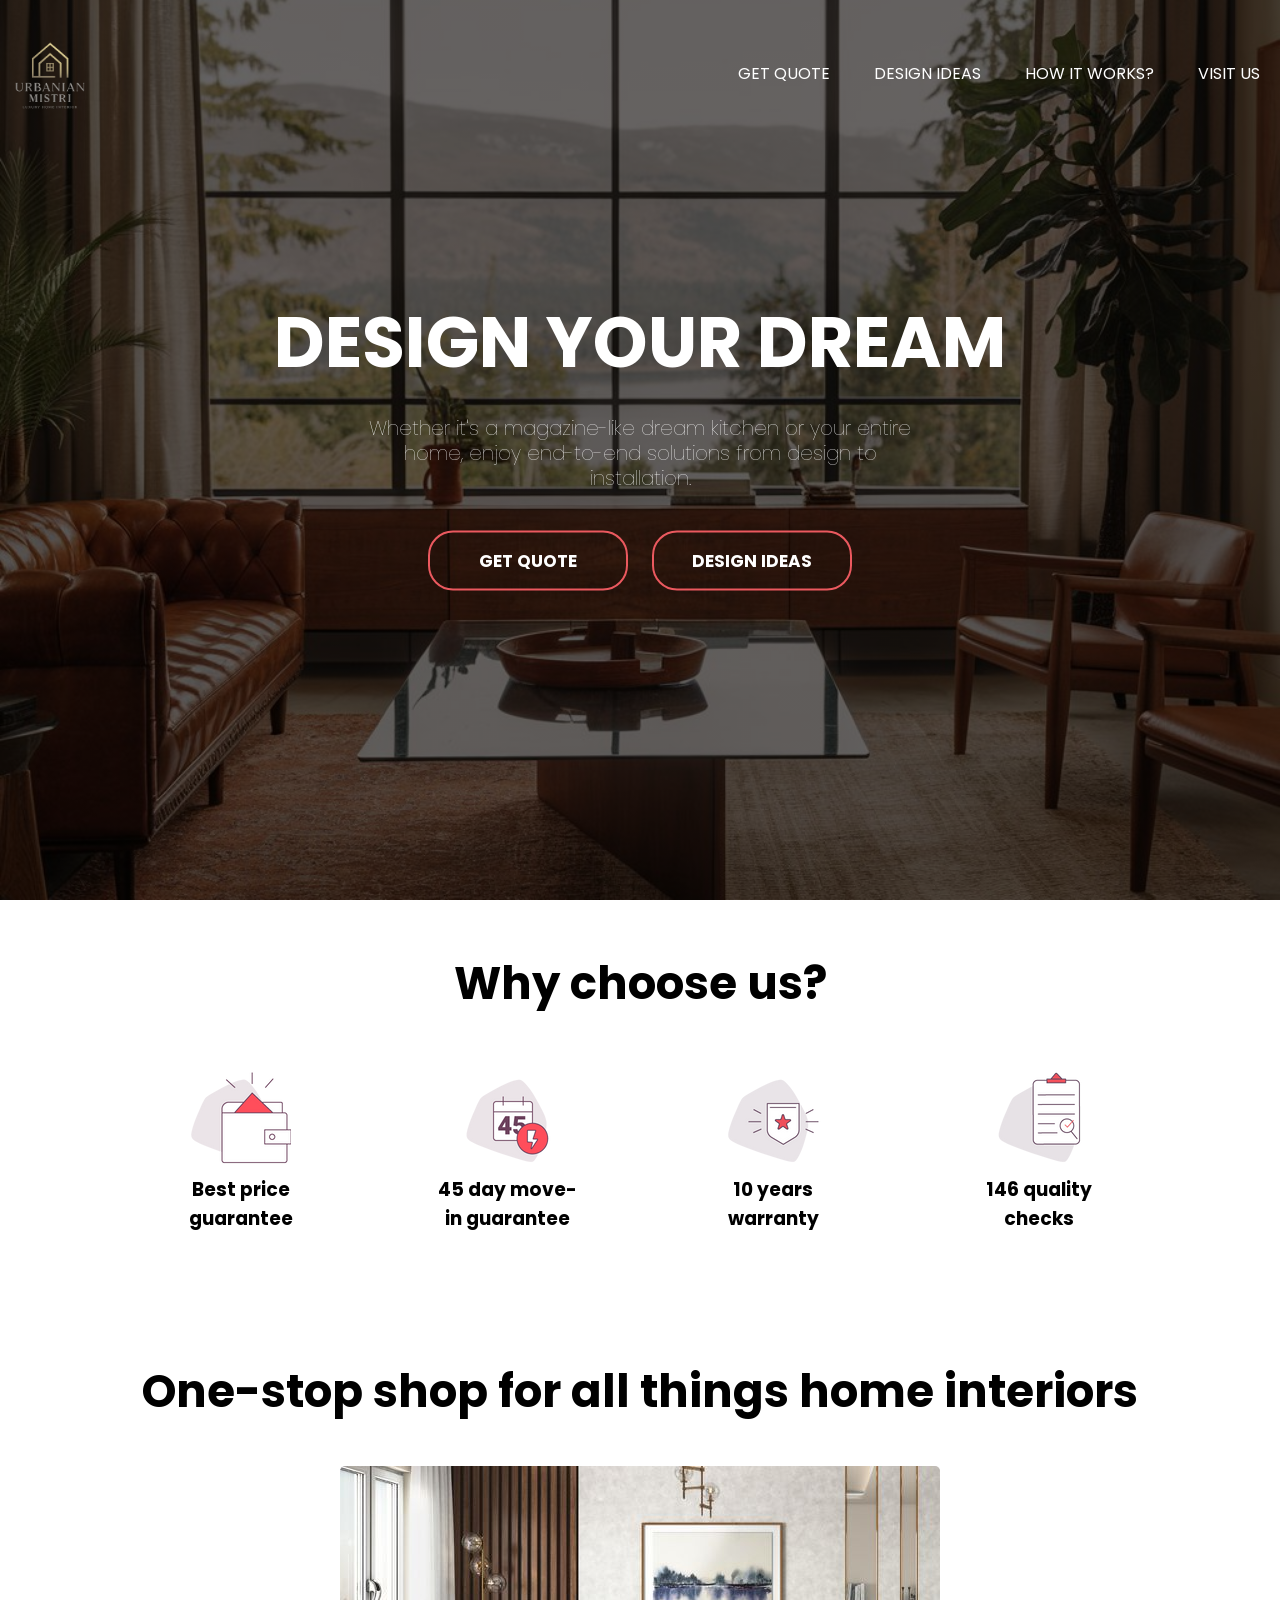
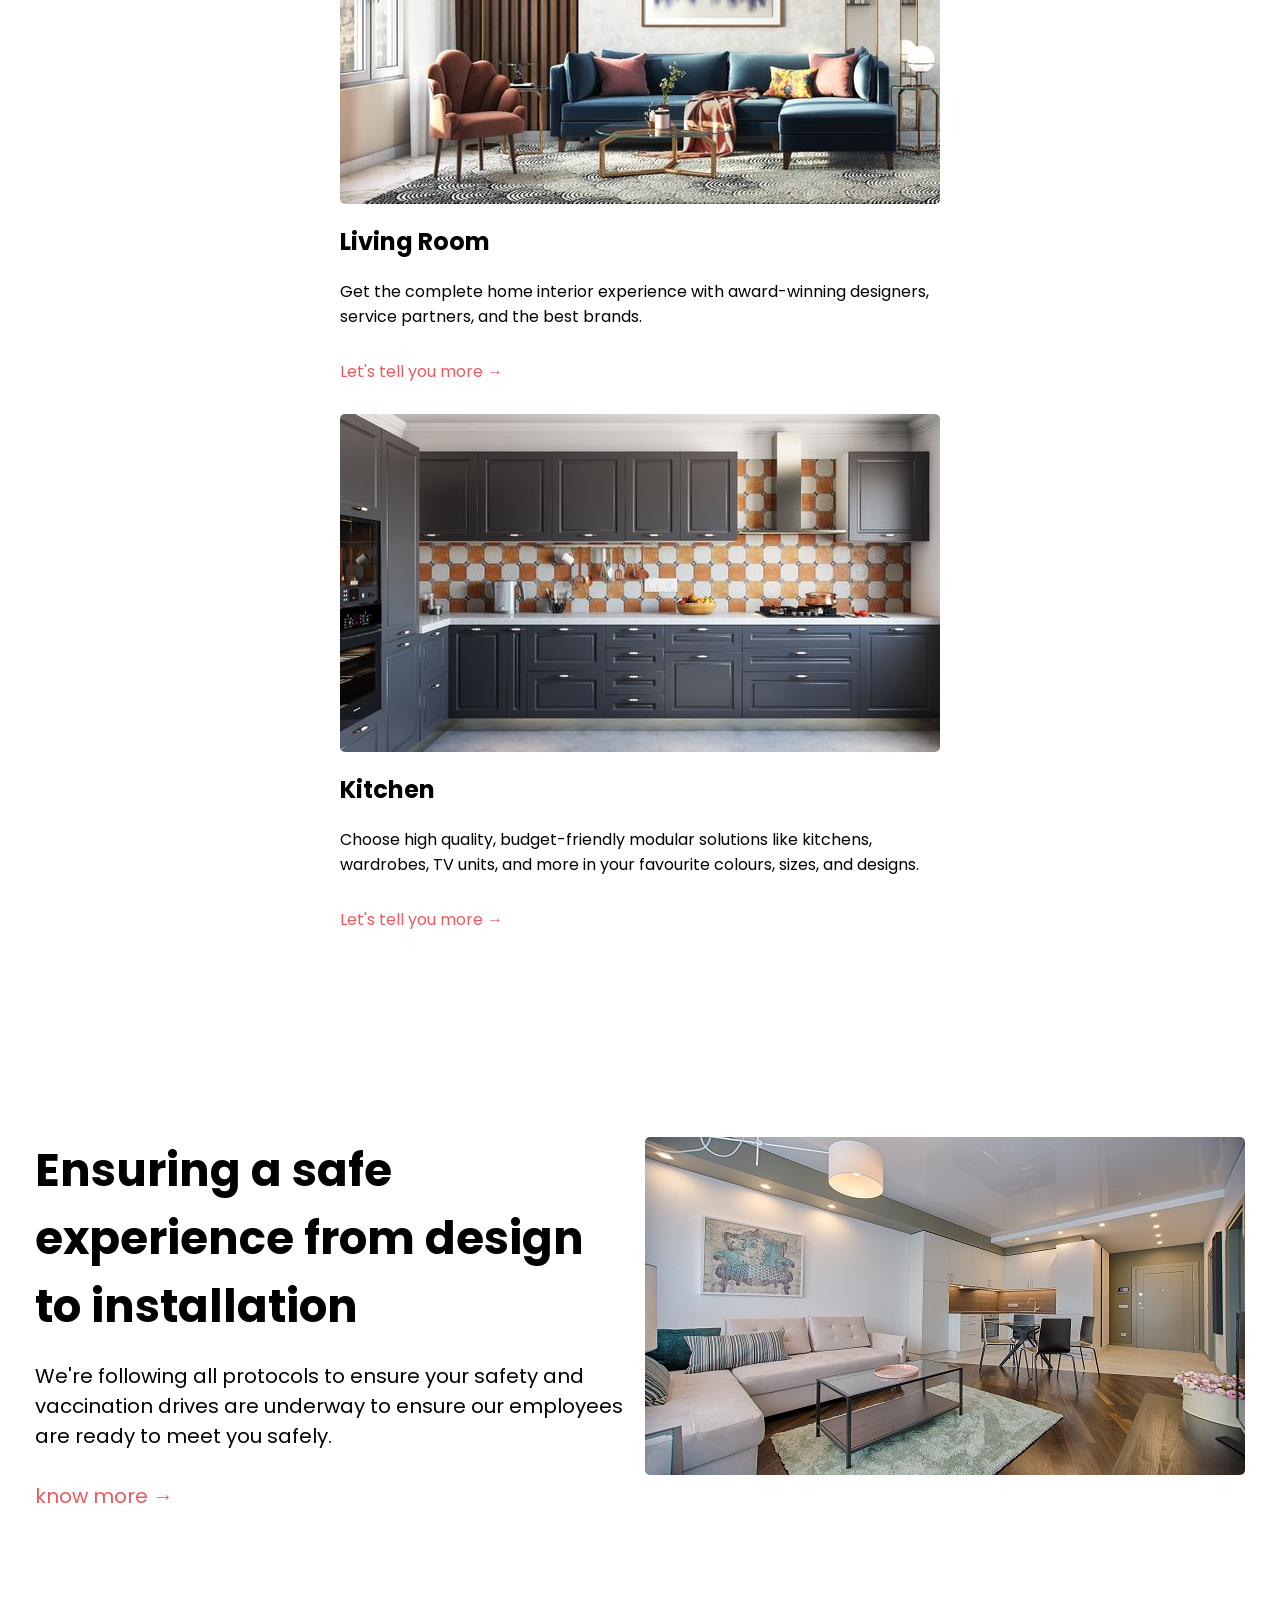
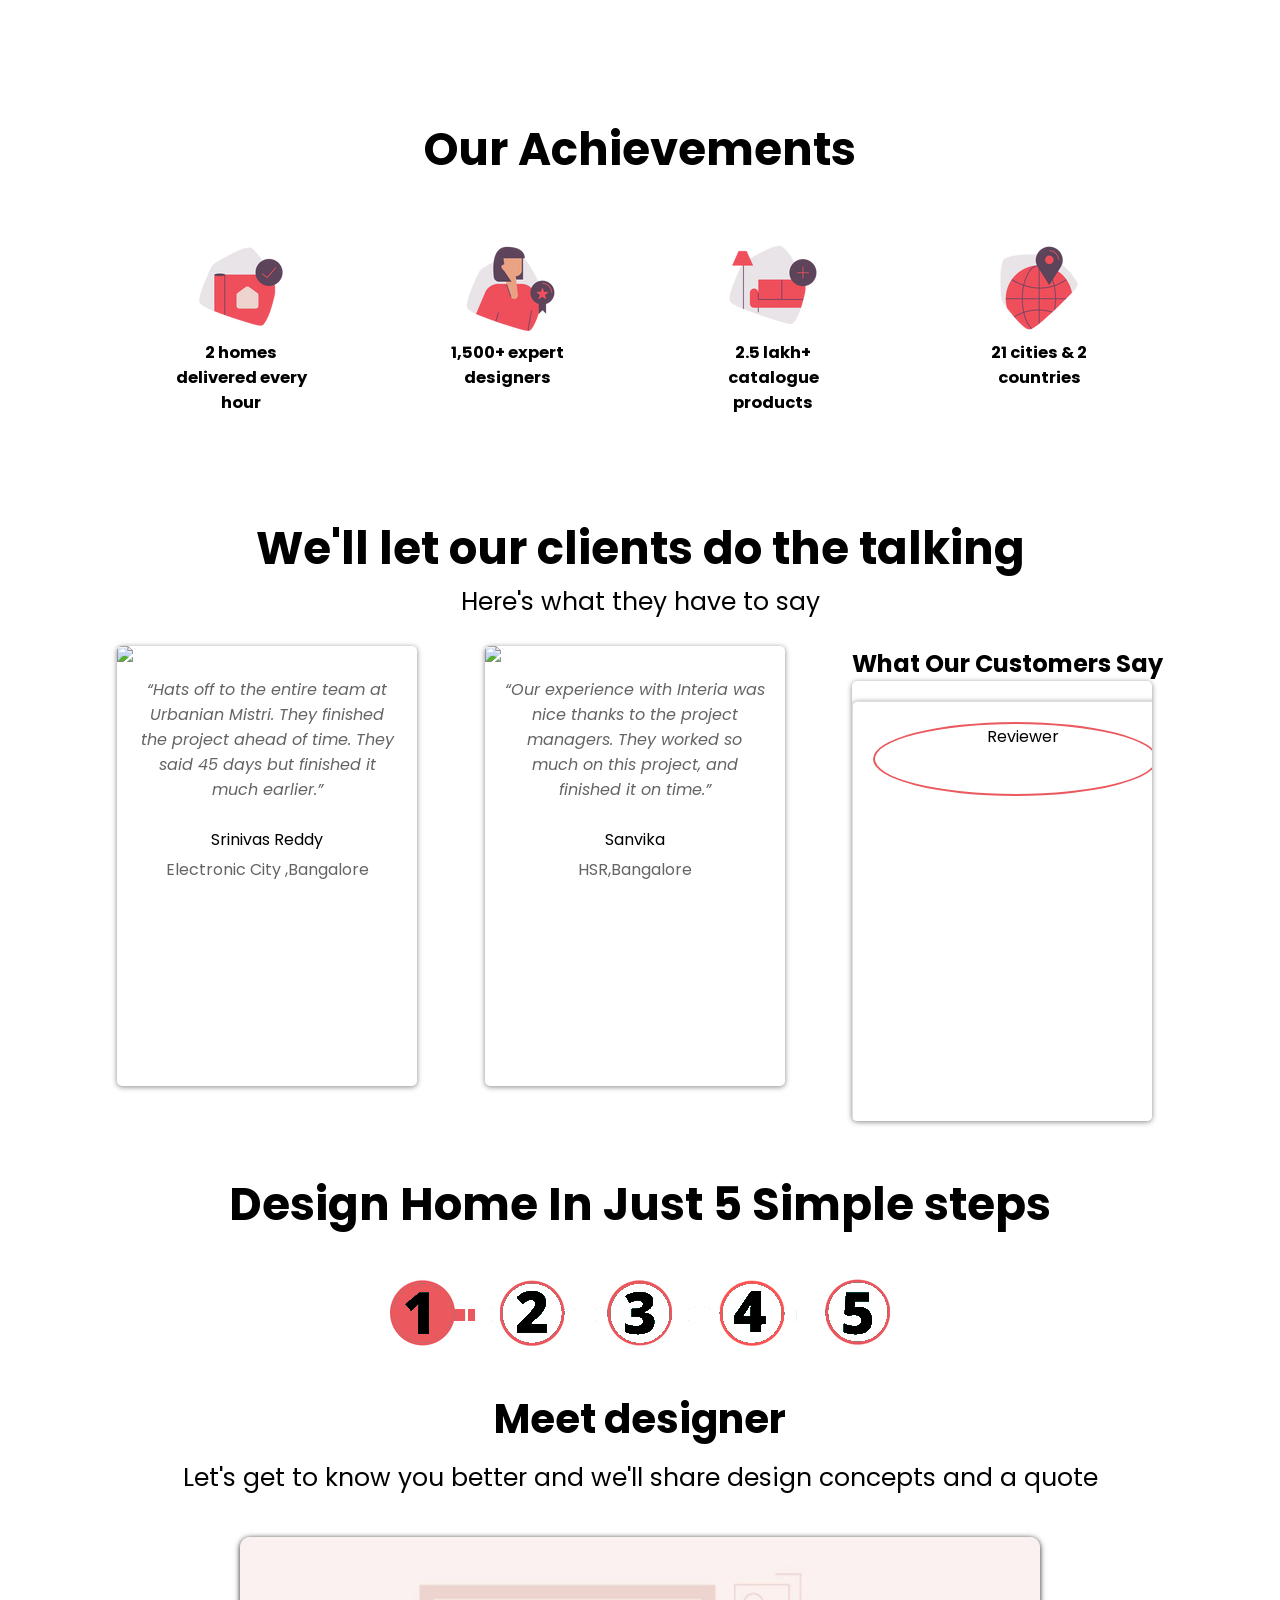
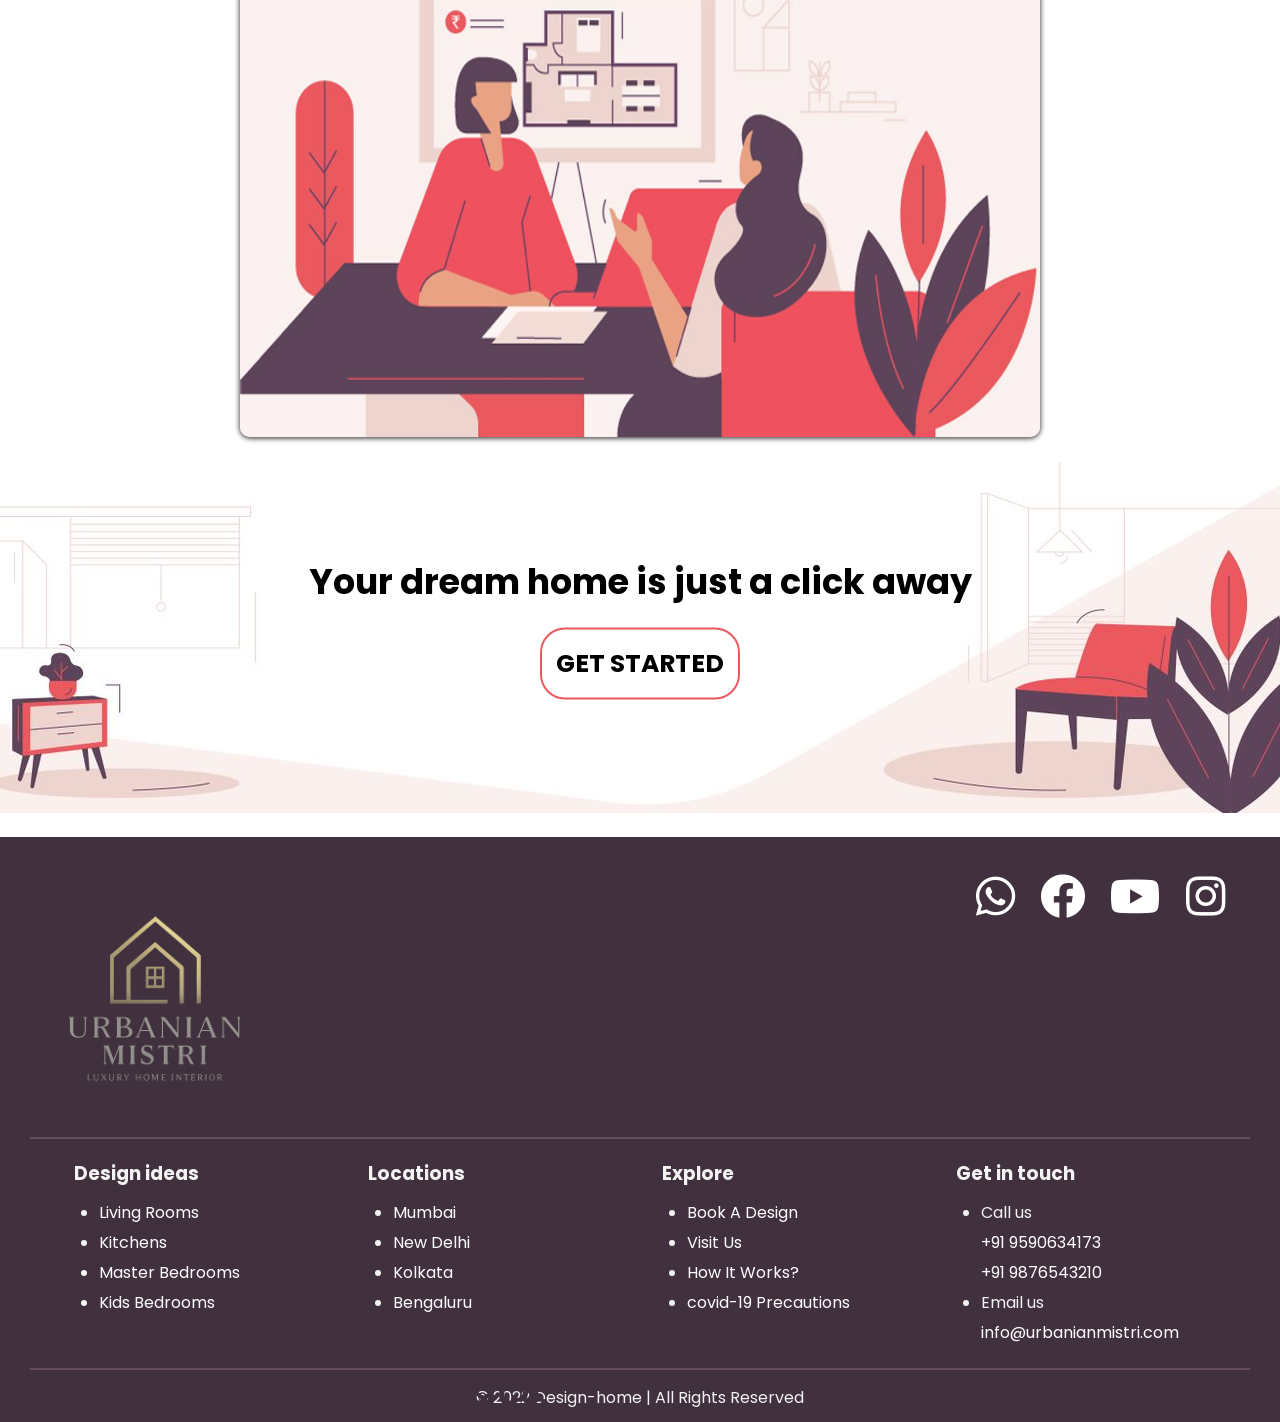
==== commit 8bc5c6e0: "Form integration worked!" ====
--- a/MistriUrbania/index.html
+++ b/MistriUrbania/index.html
@@ -108,7 +108,7 @@
     <div class="d5">
         <div onclick="openvid('source/home-m5-vid1.mp4');">
             <img src="source/home-m5-img1.jpg">
-            <i>“Hats off to the entire team at Interia. They finished the project ahead of time. They said 45 days but finished it much earlier.”</i>
+            <i>“Hats off to the entire team at Urbanian Mistri. They finished the project ahead of time. They said 45 days but finished it much earlier.”</i>
             <p>Srinivas Reddy</p>
             <p class="loc">Electronic City ,Bangalore</p>
         </div>
@@ -116,16 +116,70 @@
         <div onclick="openvid('source/home-m5-vid2.mp4');">
             <img src="source/home-m5-img2.jpg">
             <i>“Our experience with Interia was nice thanks to the project managers. They worked so much on this project, and finished it on time.”</i>
-            <p>Sandeep Prajapati</p>
+            <p>Sanvika</p>
             <p class="loc">HSR,Bangalore</p>
         </div>
 
-        <div onclick="openvid('source/home-m5-vid3.mp4');">
-            <img src="source/home-m5-img3.jpg">
-            <i>“This house is a part of me.<br>We reached out to Interia and they  designed the house that  we really wanted.”</i>
-            <p>Shekhar Mandol</p>
-            <p class="loc">BTM Layout ,Bangalore</p>
-        </div>
+<!--        <div onclick="openvid('source/home-m5-vid3.mp4');">-->
+<!--            <img src="source/home-m5-img3.jpg">-->
+<!--            <i>“This house is a part of me.<br>We reached out to Interia and they  designed the house that  we really wanted.”</i>-->
+<!--            <p>Shekhar Mandol</p>-->
+<!--            <p class="loc">BTM Layout ,Bangalore</p>-->
+<!--        </div>-->
+
+<!--        <div onclick="openvid('source/home-m5-vid3.mp4');">-->
+<!--            <img class="circle-img" src="source/home-m5-img3.jpg">-->
+<!--            <i>“This house is a part of me.<br>We reached out to Interia and they  designed the house that  we really wanted.”</i>-->
+<!--            <p>Shekhar Mandol</p>-->
+<!--            <p class="loc">BTM Layout ,Bangalore</p>-->
+<!--        </div>-->
+        <section class="reviews-section">
+            <h2 class="reviews-title">What Our Customers Say</h2>
+
+            <div class="reviews-grid">
+                <!-- Review 1 -->
+                <div class="review-card">
+                    <img src="source/home-m5-img1.jpg" alt="Reviewer" class="review-photo">
+                    <div class="review-content">
+                        <h3 class="review-name">Shekhar Mandol</h3>
+                        <p class="review-loc">BTM Layout, Bangalore</p>
+                        <div class="review-stars">★★★★★</div>
+                        <p class="review-text">
+                            “This house is a part of me. We reached out to Interia and they designed the house that we really wanted.”
+                        </p>
+                    </div>
+                </div>
+
+                <!-- Review 2 -->
+                <div class="review-card">
+                    <img src="source/home-m5-img2.jpg" alt="Reviewer" class="review-photo">
+                    <div class="review-content">
+                        <h3 class="review-name">Anita Sharma</h3>
+                        <p class="review-loc">Kolkata</p>
+                        <div class="review-stars">★★★★☆</div>
+                        <p class="review-text">
+                            “Professional team and timely delivery. They understood my taste and transformed my living space beautifully.”
+                        </p>
+                    </div>
+                </div>
+
+                <!-- Review 3 -->
+                <div class="review-card">
+                    <img src="source/home-m5-img3.jpg" alt="Reviewer" class="review-photo">
+                    <div class="review-content">
+                        <h3 class="review-name">Ravi Verma</h3>
+                        <p class="review-loc">New Delhi</p>
+                        <div class="review-stars">★★★★★</div>
+                        <p class="review-text">
+                            “Amazing design ideas and execution. Highly recommend Urbanian Mistri for interiors.”
+                        </p>
+                    </div>
+                </div>
+            </div>
+        </section>
+
+
+
     </div>
     <video preload="auto" width="100%" controls id="myvideo" style="visibility: hidden; display: none;">
         <source type="video/mp4">
--- a/MistriUrbania/common-style.css
+++ b/MistriUrbania/common-style.css
@@ -267,3 +267,67 @@
     left: 20px;
     color: #eb595f;
 }
+/*Customised*/
+.circle-img {
+    width: 120px;       /* adjust size */
+    height: 120px;      /* keep it square */
+    border-radius: 50%; /* makes it circular */
+    object-fit: cover;  /* ensures it fills circle properly */
+    margin-bottom: 10px;
+    border: 3px solid #eb595f; /* optional nice border */
+}
+.review-card {
+    max-width: 400px;
+    background: #fff;
+    border: 1px solid #ddd;
+    border-radius: 15px;
+    padding: 20px;
+    margin: 20px auto;
+    display: flex;
+    align-items: flex-start;
+    box-shadow: 0 4px 12px rgba(0,0,0,0.08);
+    transition: transform 0.2s ease;
+}
+
+.review-card:hover {
+    transform: translateY(-5px);
+}
+
+.review-photo {
+    width: 70px;
+    height: 70px;
+    border-radius: 50%;
+    object-fit: cover;
+    margin-right: 15px;
+    border: 2px solid #eb595f; /* accent color */
+}
+
+.review-content {
+    flex: 1;
+}
+
+.review-name {
+    font-size: 18px;
+    font-weight: bold;
+    margin: 0;
+    color: #333;
+}
+
+.review-loc {
+    font-size: 14px;
+    color: #777;
+    margin: 2px 0 8px 0;
+}
+
+.review-stars {
+    color: #fbbc05; /* Google yellow stars */
+    font-size: 18px;
+    margin-bottom: 10px;
+}
+
+.review-text {
+    font-size: 15px;
+    color: #444;
+    line-height: 1.5;
+    font-style: italic;
+}
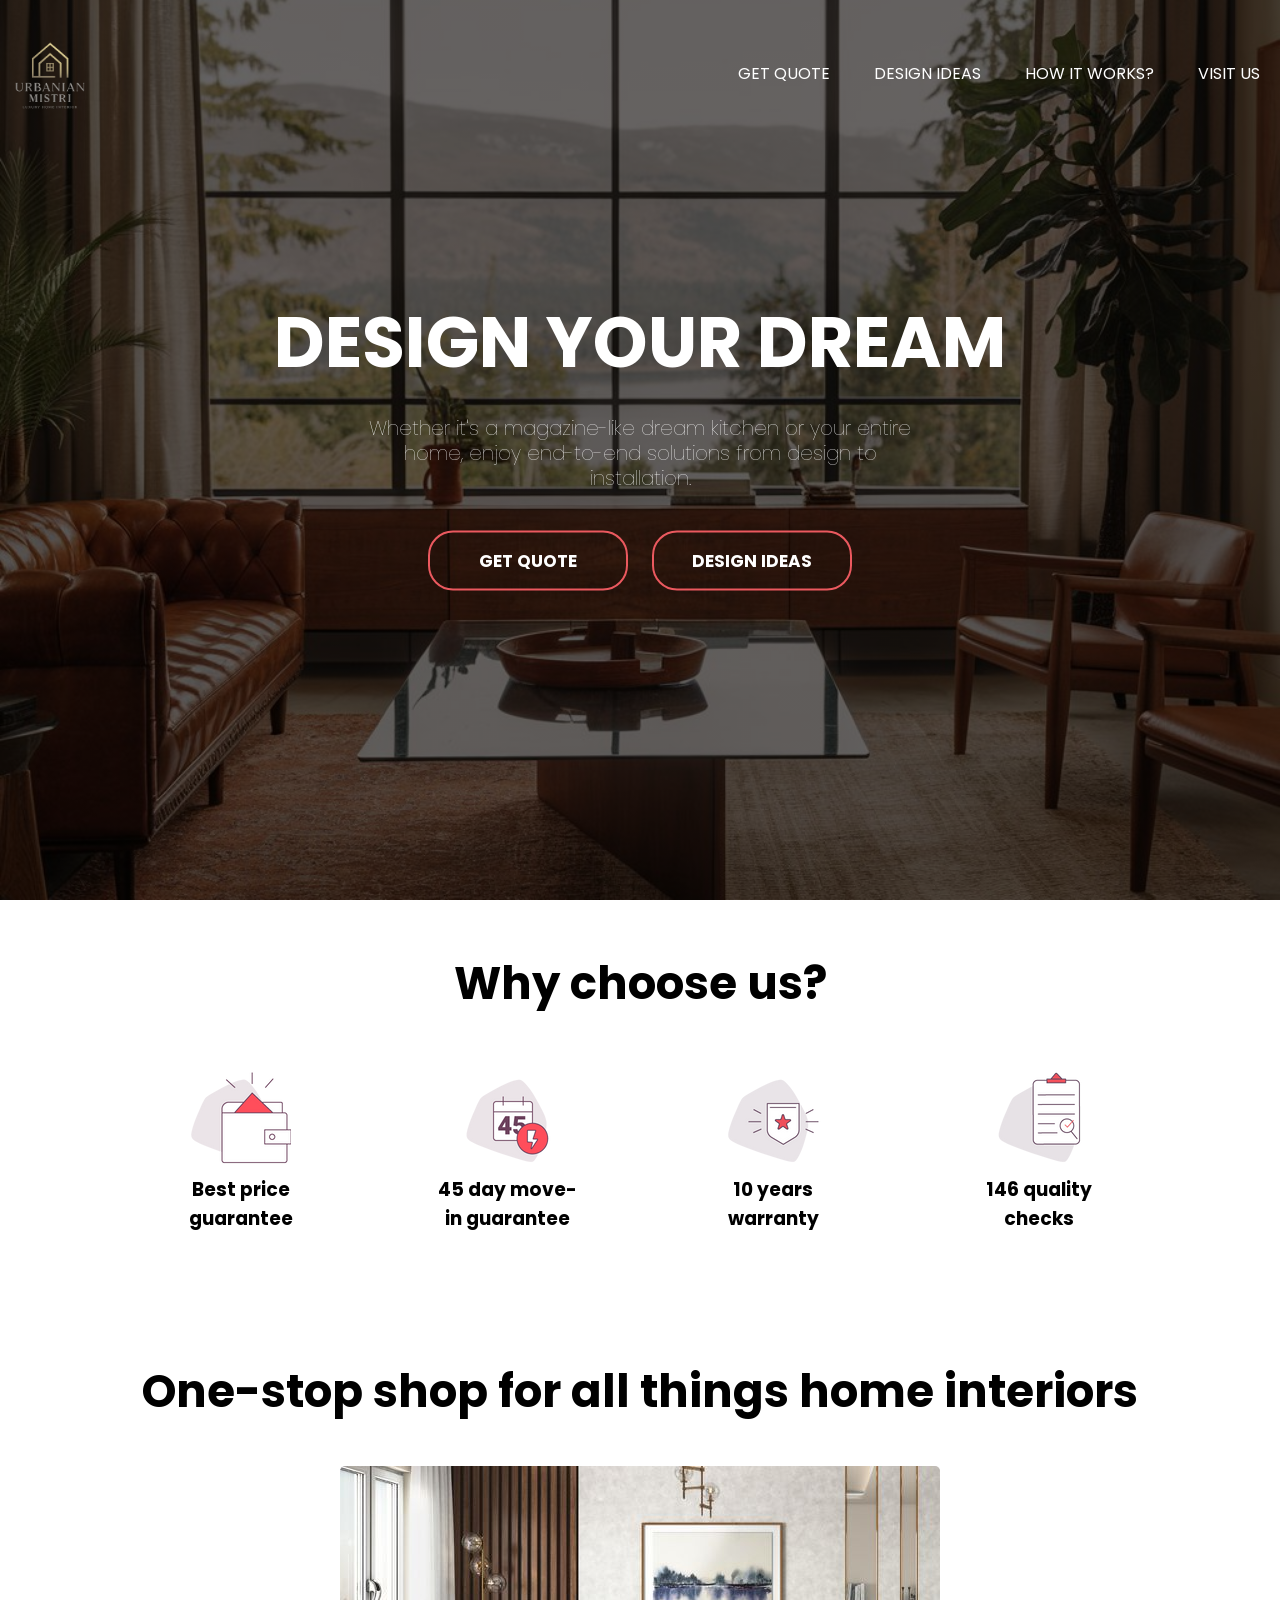
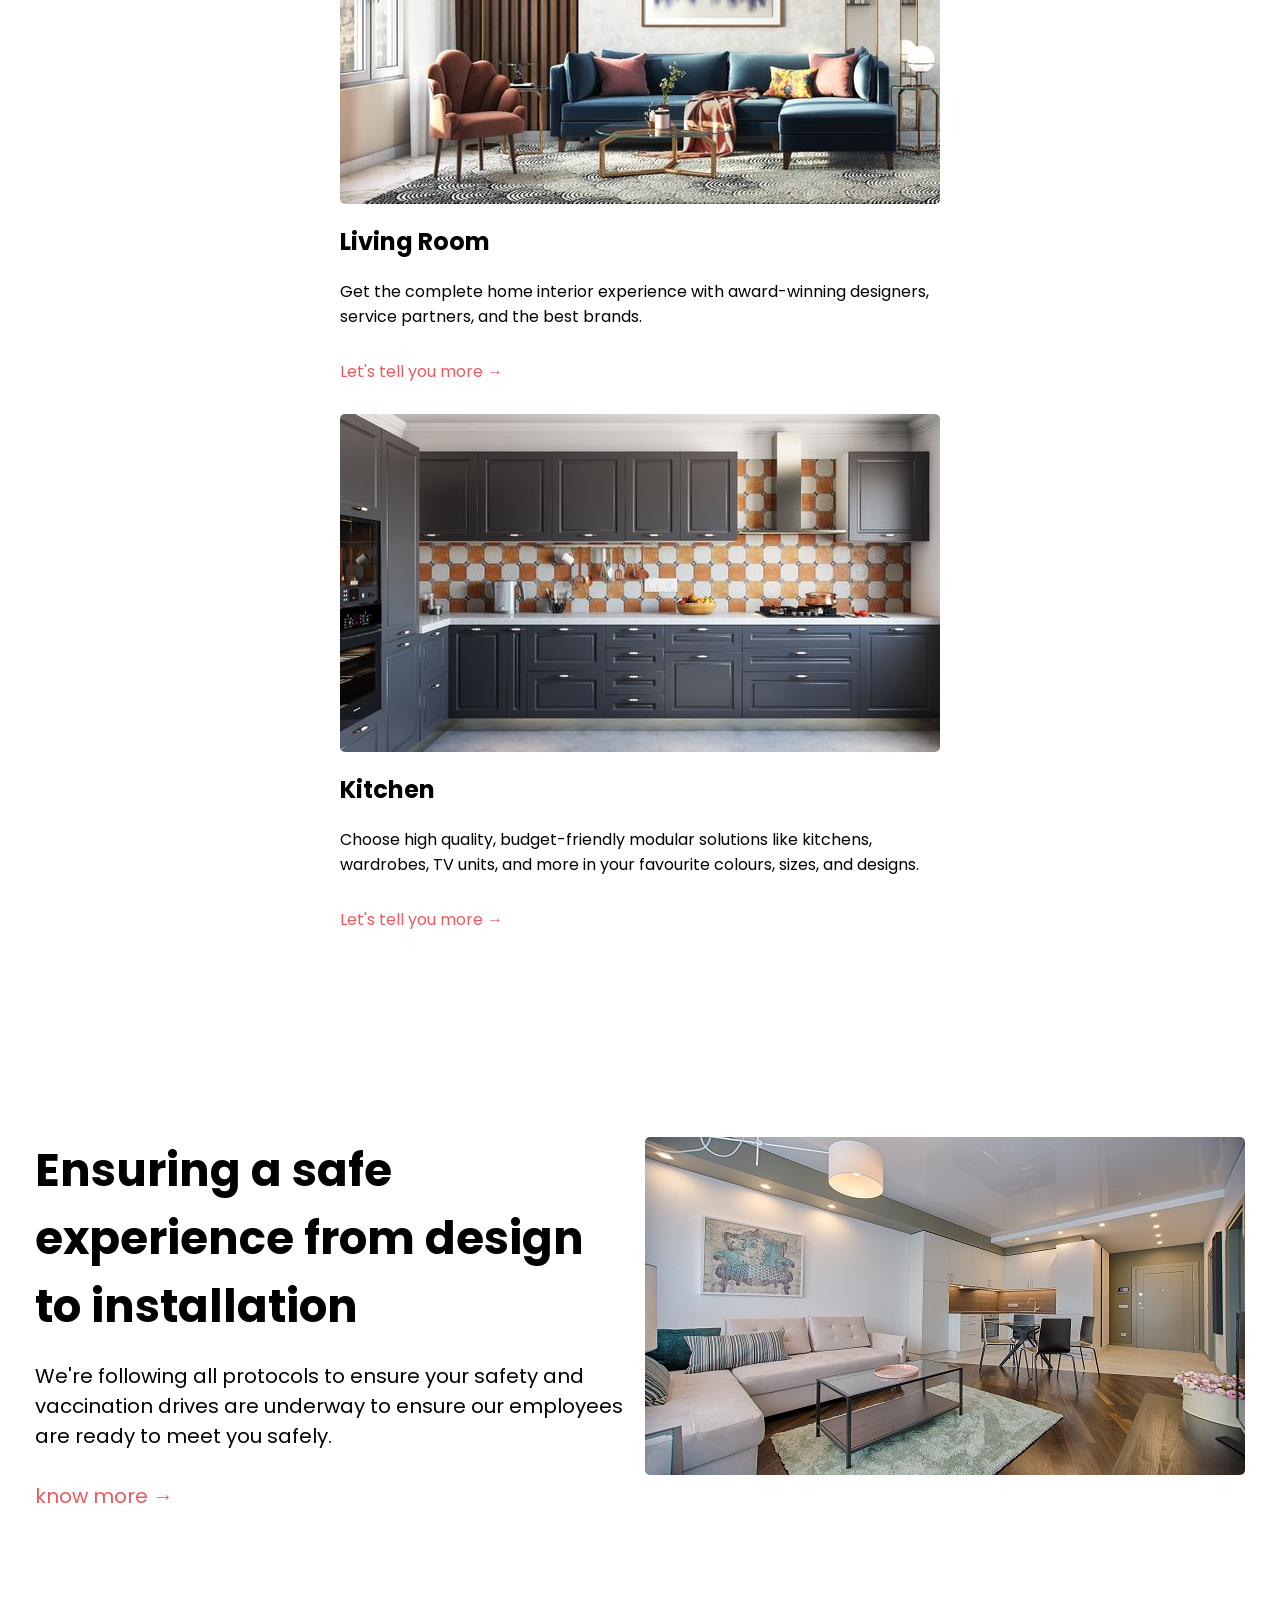
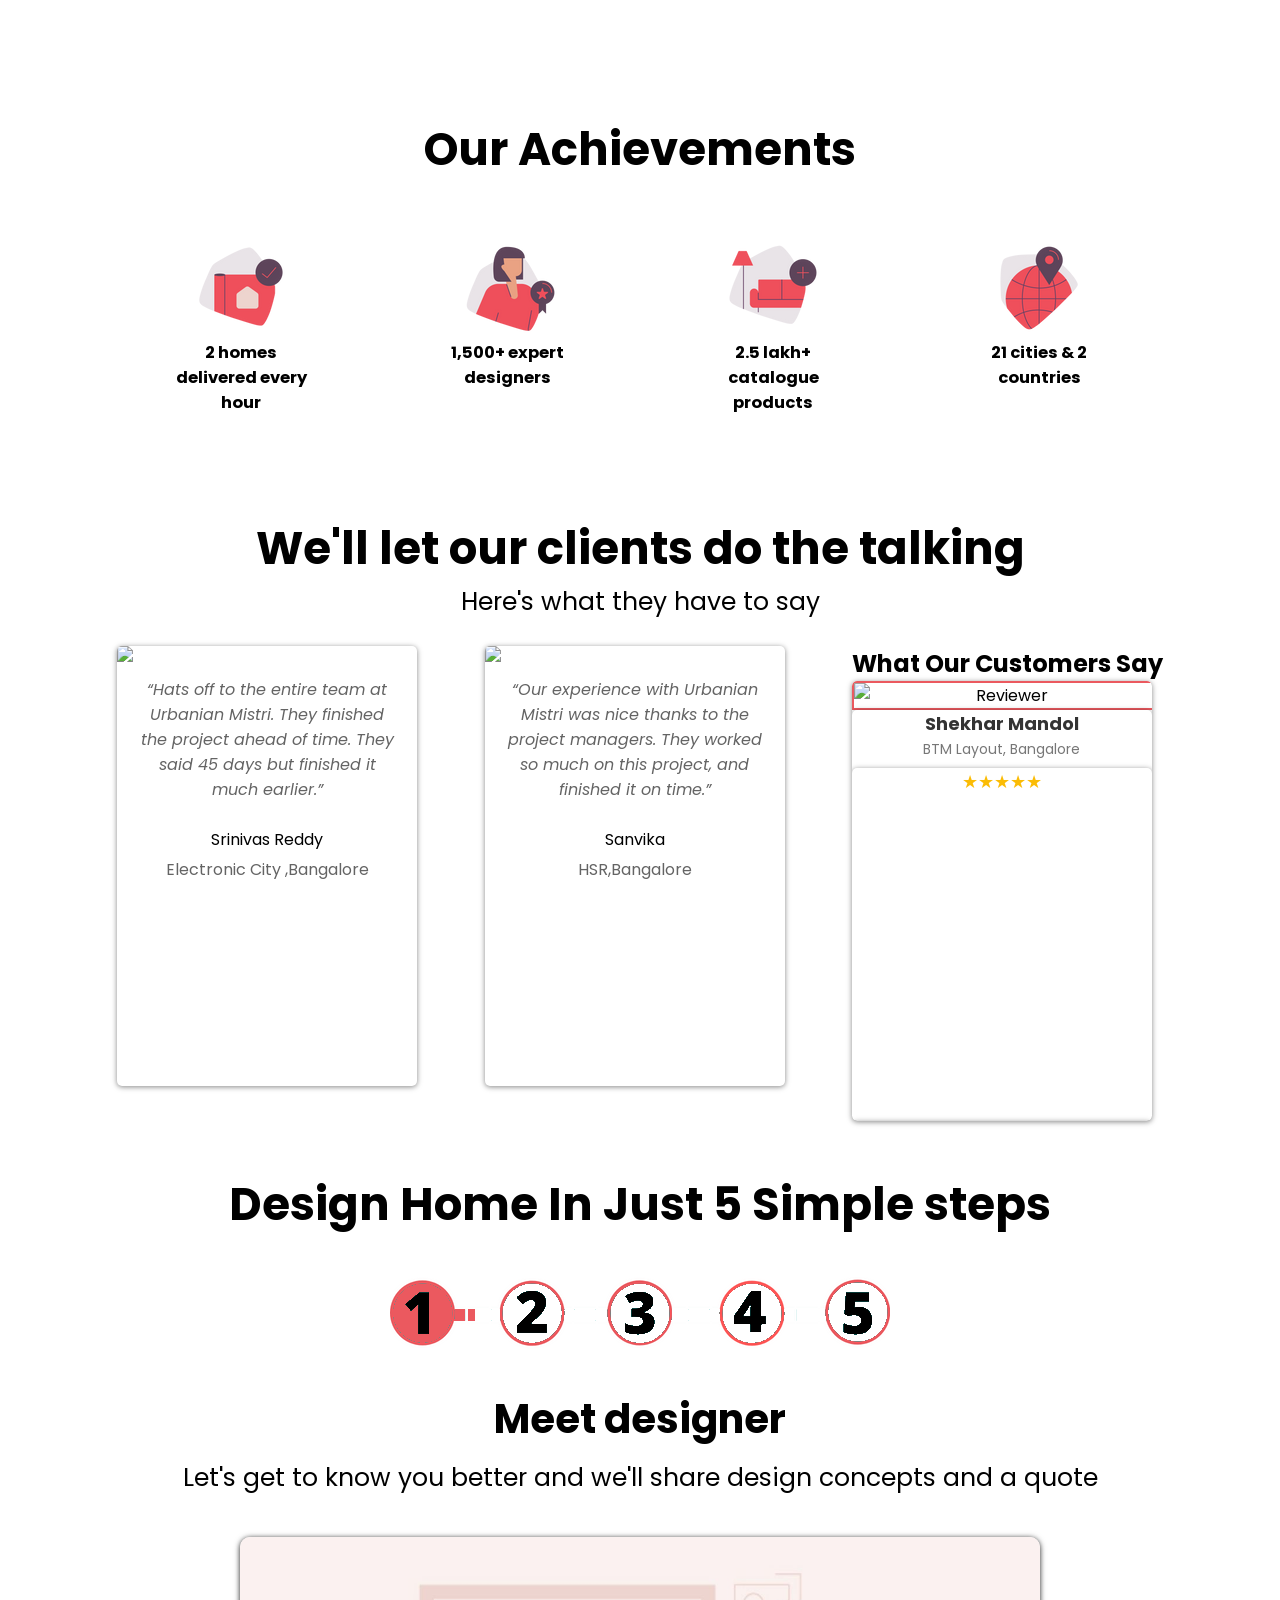
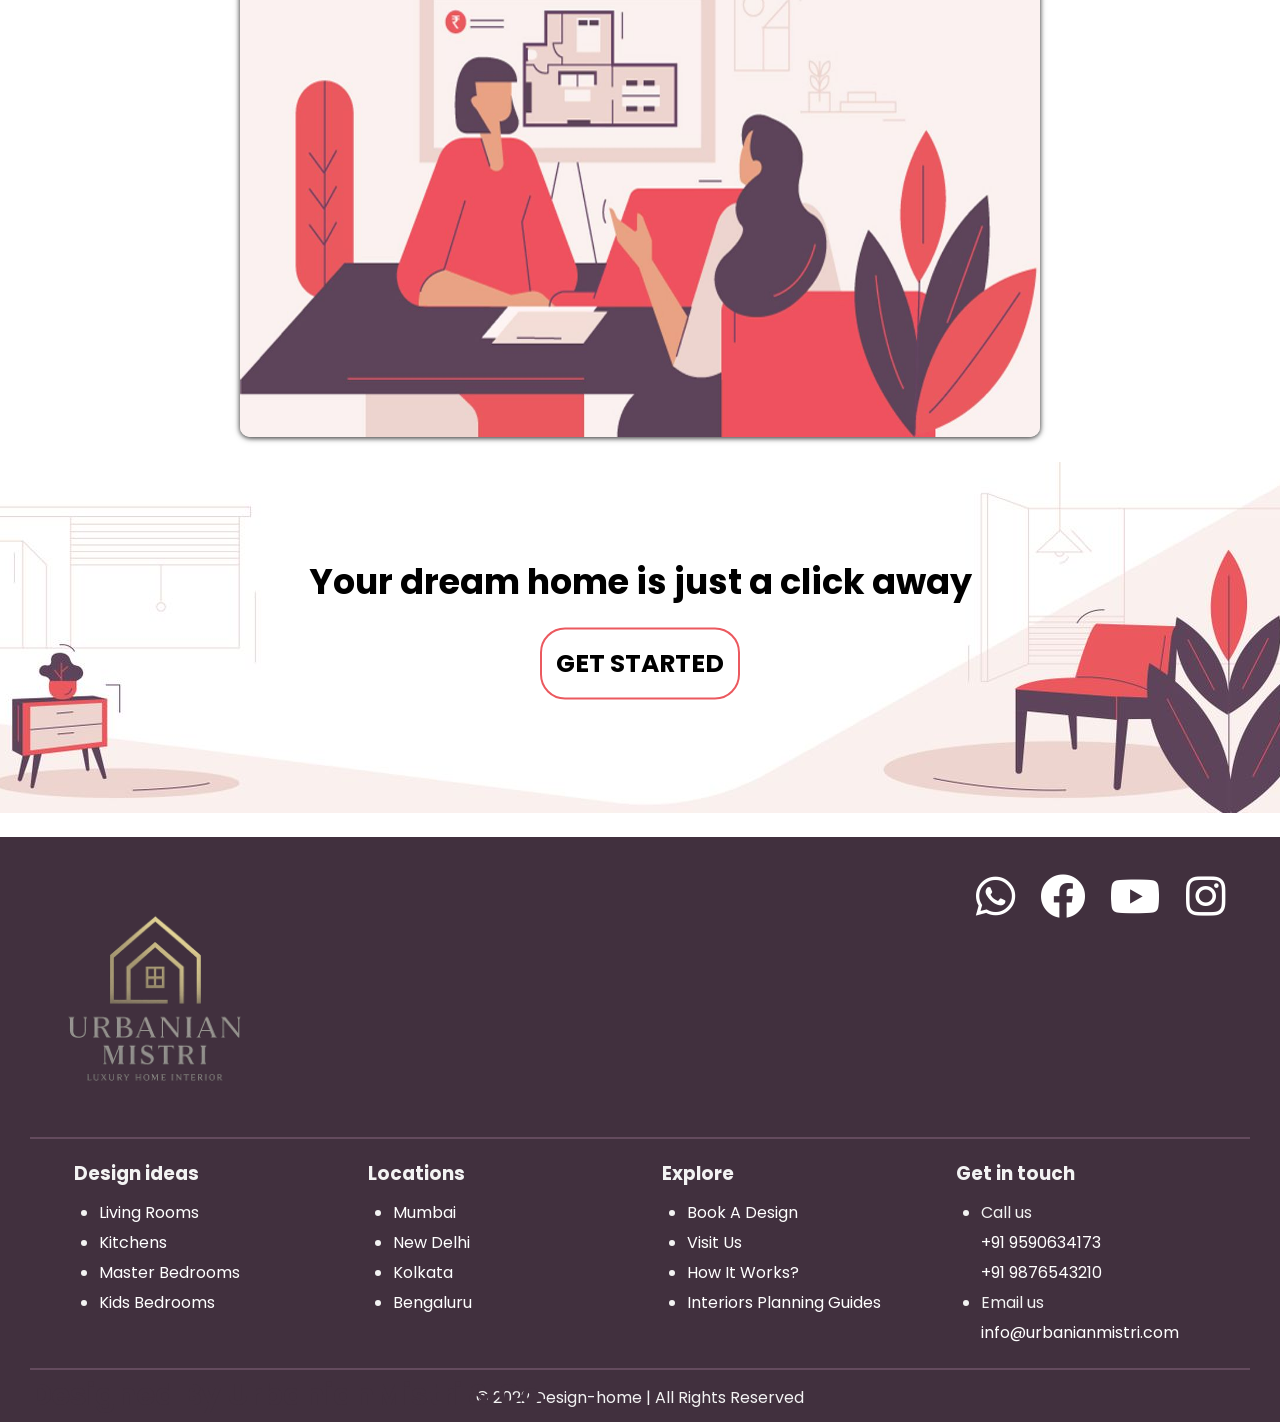
==== commit 4d1fada1: "Update planning guides and fix footer links" ====
--- a/MistriUrbania/index.html
+++ b/MistriUrbania/index.html
@@ -4,8 +4,7 @@
     <meta charset="UTF-8">
     <meta http-equiv="X-UA-Compatible" content="IE=edge">
     <meta name="viewport" content="width=device-width, initial-scale=1.0">
-    <meta name="viewport" content="width=device-width, initial-scale=1">
-    <title>Interia: Best Interior Design Solutions for your Home | Get Free Quotes</title>
+    <title>Urbanian Mistri: Best Interior Design Solutions for your Home | Get Free Quotes</title>
     <link rel="stylesheet" href="icons/css/all.css">
     <link rel="stylesheet" href="common-style.css">
     <link rel="stylesheet" href="home-style.css">
@@ -115,21 +114,21 @@
 
         <div onclick="openvid('source/home-m5-vid2.mp4');">
             <img src="source/home-m5-img2.jpg">
-            <i>“Our experience with Interia was nice thanks to the project managers. They worked so much on this project, and finished it on time.”</i>
+            <i>“Our experience with Urbanian Mistri was nice thanks to the project managers. They worked so much on this project, and finished it on time.”</i>
             <p>Sanvika</p>
             <p class="loc">HSR,Bangalore</p>
         </div>
 
 <!--        <div onclick="openvid('source/home-m5-vid3.mp4');">-->
 <!--            <img src="source/home-m5-img3.jpg">-->
-<!--            <i>“This house is a part of me.<br>We reached out to Interia and they  designed the house that  we really wanted.”</i>-->
+<!--            <i>“This house is a part of me.<br>We reached out to Urbanian Mistri and they  designed the house that  we really wanted.”</i>-->
 <!--            <p>Shekhar Mandol</p>-->
 <!--            <p class="loc">BTM Layout ,Bangalore</p>-->
 <!--        </div>-->
 
 <!--        <div onclick="openvid('source/home-m5-vid3.mp4');">-->
 <!--            <img class="circle-img" src="source/home-m5-img3.jpg">-->
-<!--            <i>“This house is a part of me.<br>We reached out to Interia and they  designed the house that  we really wanted.”</i>-->
+<!--            <i>“This house is a part of me.<br>We reached out to Urbanian Mistri and they  designed the house that  we really wanted.”</i>-->
 <!--            <p>Shekhar Mandol</p>-->
 <!--            <p class="loc">BTM Layout ,Bangalore</p>-->
 <!--        </div>-->
@@ -145,7 +144,7 @@
                         <p class="review-loc">BTM Layout, Bangalore</p>
                         <div class="review-stars">★★★★★</div>
                         <p class="review-text">
-                            “This house is a part of me. We reached out to Interia and they designed the house that we really wanted.”
+                            “This house is a part of me. We reached out to Urbanian Mistri and they designed the house that we really wanted.”
                         </p>
                     </div>
                 </div>
@@ -272,8 +271,8 @@
             <ul>
                 <li><a href="book.html">Book A Design</a></li>
                 <li><a href="visit.html">Visit Us</a></li>
-                <li><a href="how.html">How It Works?</a></li>
-                <li><a href="corona.html">covid-19 Precautions</a></li>
+ <li><a href="how.html">How It Works?</a></li>
+                <li><a href="planning-guides.html">Interiors Planning Guides</a></li>
             </ul>
         </div><div>
             <h3>Get in touch</h3>
--- a/MistriUrbania/common-style.css
+++ b/MistriUrbania/common-style.css
@@ -276,7 +276,6 @@
     margin-bottom: 10px;
     border: 3px solid #eb595f; /* optional nice border */
 }
-.review-card {
     max-width: 400px;
     background: #fff;
     border: 1px solid #ddd;
@@ -288,16 +287,24 @@
     box-shadow: 0 4px 12px rgba(0,0,0,0.08);
     transition: transform 0.2s ease;
 }
+.review-card {
+ max-width: 400px;
+    background: #fff;
+    border: 1px solid #ddd;
+    border-radius: 15px;
+ padding: 20px;
+ margin: 20px auto;
+ display: flex;
+ align-items: flex-start;
+    box-shadow: 0 4px 12px rgba(0,0,0,0.08);
+    transition: transform 0.2s ease;
+}
 
 .review-card:hover {
     transform: translateY(-5px);
 }
-
-.review-photo {
-    width: 70px;
-    height: 70px;
-    border-radius: 50%;
-    object-fit: cover;
+ .review-photo {
+ width: 70px;
     margin-right: 15px;
     border: 2px solid #eb595f; /* accent color */
 }
@@ -331,3 +338,77 @@
     line-height: 1.5;
     font-style: italic;
 }
+
+@media (max-width: 768px) {
+    .navbar {
+        flex-direction: column;
+        align-items: center;
+    }
+
+    .logo {
+        margin: 10px 0;
+    }
+
+    .navbar ul {
+        display: flex;
+        flex-direction: column;
+        align-items: center;
+        padding: 0;
+    }
+
+    .navbar ul li {
+        margin: 10px 0;
+    }
+
+    .content {
+        width: 90%;
+        margin: 0 auto;
+        position: static;
+        transform: none;
+        padding-top: 20px;
+    }
+
+    .content h1 {
+        font-size: 40px;
+    }
+
+    .content p {
+        font-size: 16px;
+        width: 90%;
+    }
+
+    .last {
+        height: 300px;
+    }
+
+    .last div h1 {
+        font-size: 25px;
+    }
+
+    .last div button {
+        font-size: 18px;
+        width: 150px;
+        padding: 10px 0;
+    }
+
+    .ftr-m {
+        padding: 20px;
+    }
+
+    .ftr-t {
+        flex-direction: column;
+        align-items: center;
+        border-bottom: none;
+        padding-bottom: 0;
+    }
+
+    .ftr-t img {
+        width: 150px;
+        margin-bottom: 20px;
+    }
+
+    .ftr-d {
+        flex-direction: column;
+        align-items: center;
+    }
+}
--- a/MistriUrbania/home-style.css
+++ b/MistriUrbania/home-style.css
@@ -229,4 +229,63 @@
 .imgs img{
     width: 800px;
     height: 500px;
+}
+
+/* Responsive adjustments for smaller screens */
+@media (max-width: 768px) {
+ .m1, .m4 {
+ flex-direction: column;
+ align-items: center;
+ }
+
+ .d1 div, .d4 div {
+ width: 80%;
+ margin-bottom: 20px;
+ }
+
+ .m2, .m3 {
+ flex-direction: column;
+ align-items: center;
+ }
+
+ .d2 div, .d3 div {
+ width: 90%;
+ text-align: center;
+ margin-bottom: 30px;
+ }
+
+ .d2 div img, .d3 div img {
+ margin: 0 auto 20px auto;
+ }
+
+ .d2 div p, .d3 div p {
+ text-align: center;
+ }
+
+ .m5 {
+ flex-direction: column;
+ align-items: center;
+ }
+
+ .d5 div {
+ width: 90%;
+ margin-bottom: 30px;
+ }
+
+ /* Ensure images scale down without losing quality */
+ img {
+ max-width: 100%;
+ height: auto;
+ }
+
+ /* Adjustments for the slider */
+    .slider {
+        width: 90%; /* Increase slider width */
+        height: auto; /* Auto height */
+    }
+    .imgs img {
+        width: 100%; /* Image takes full width of container */
+        height: auto; /* Auto height */
+    }
+}
 }
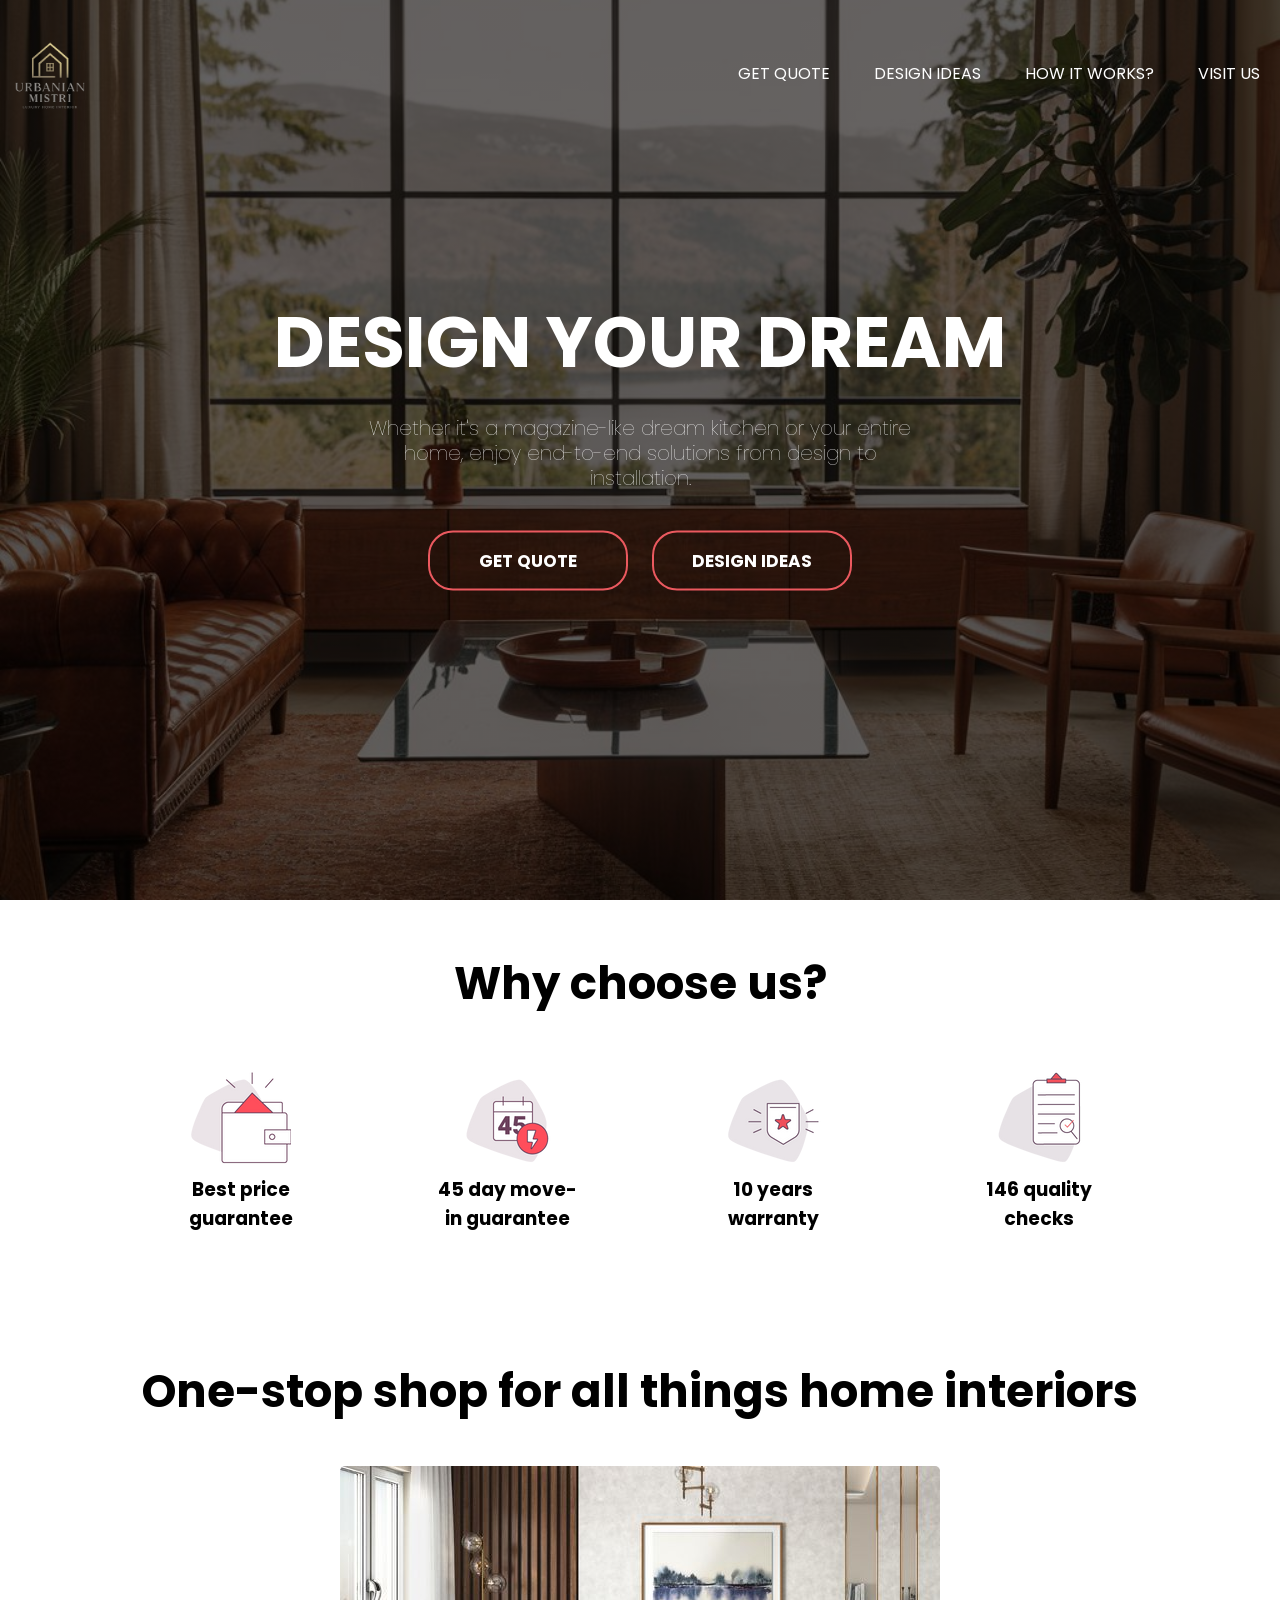
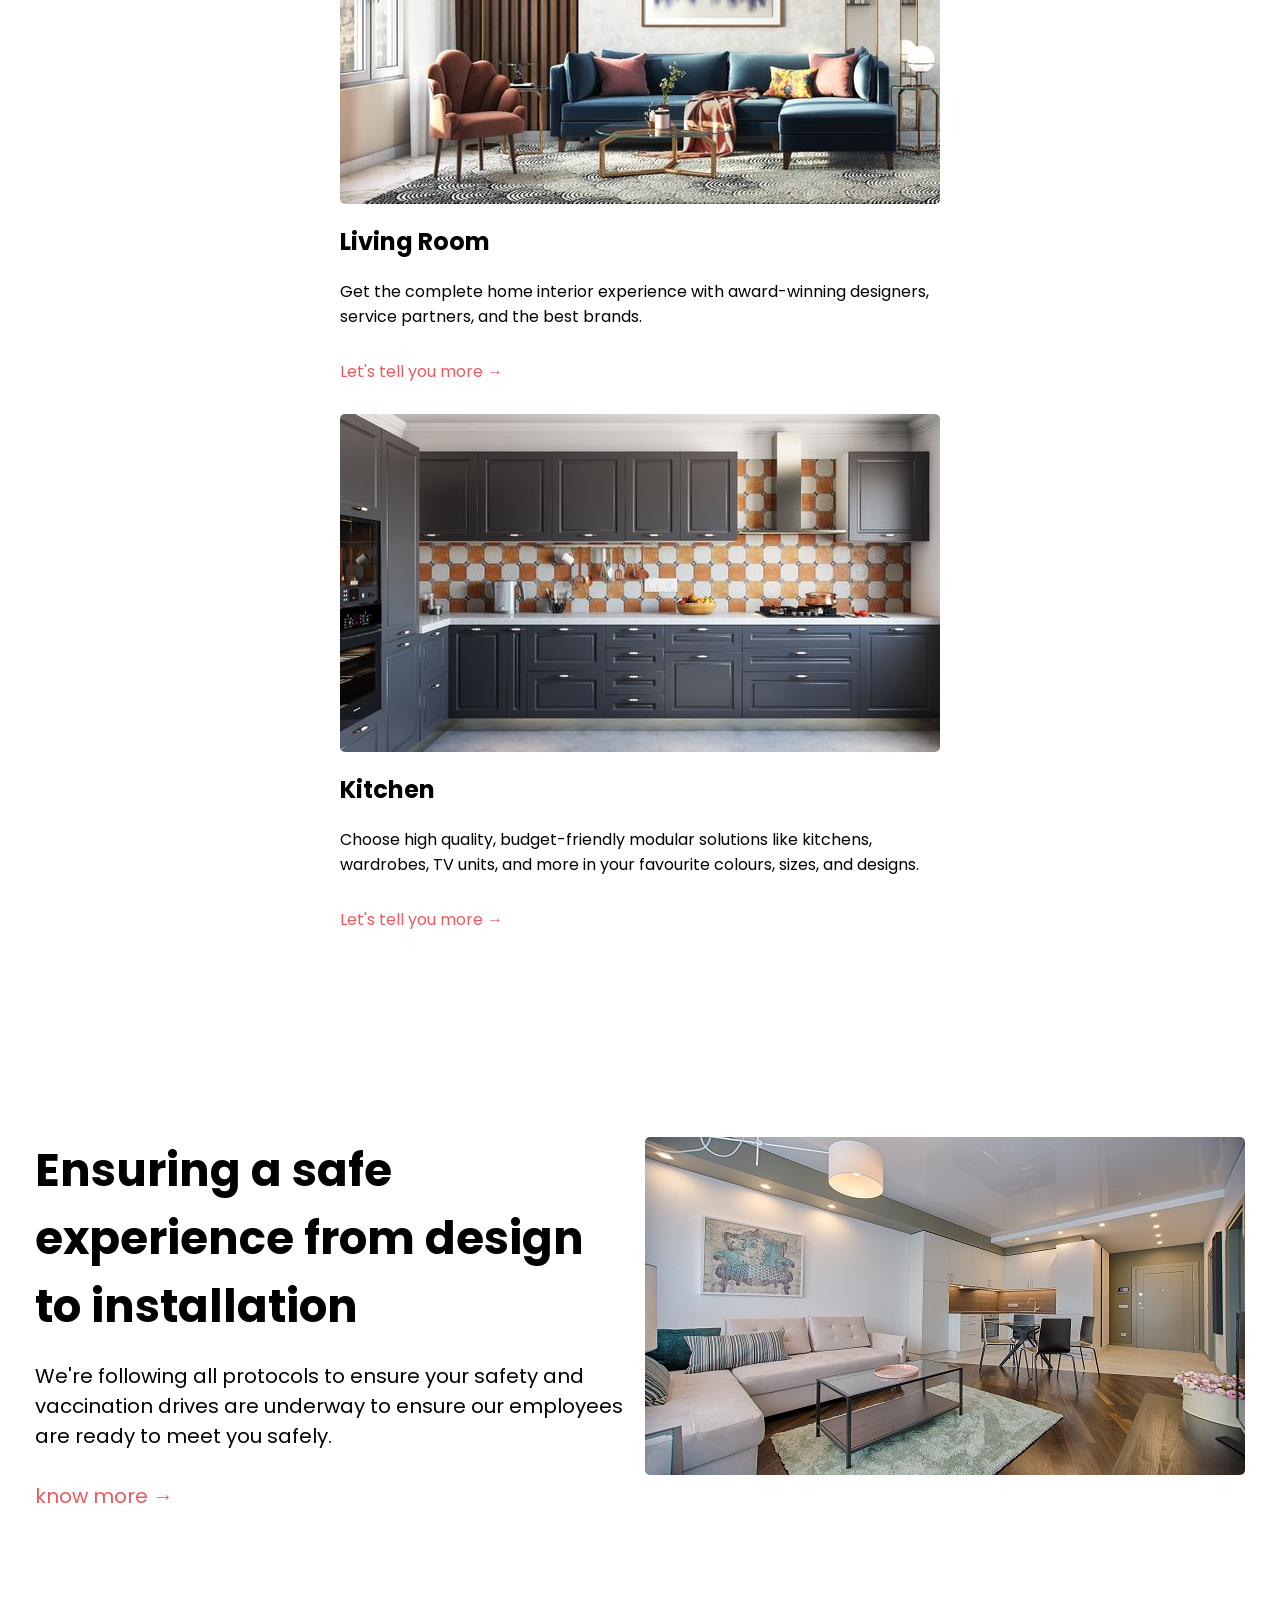
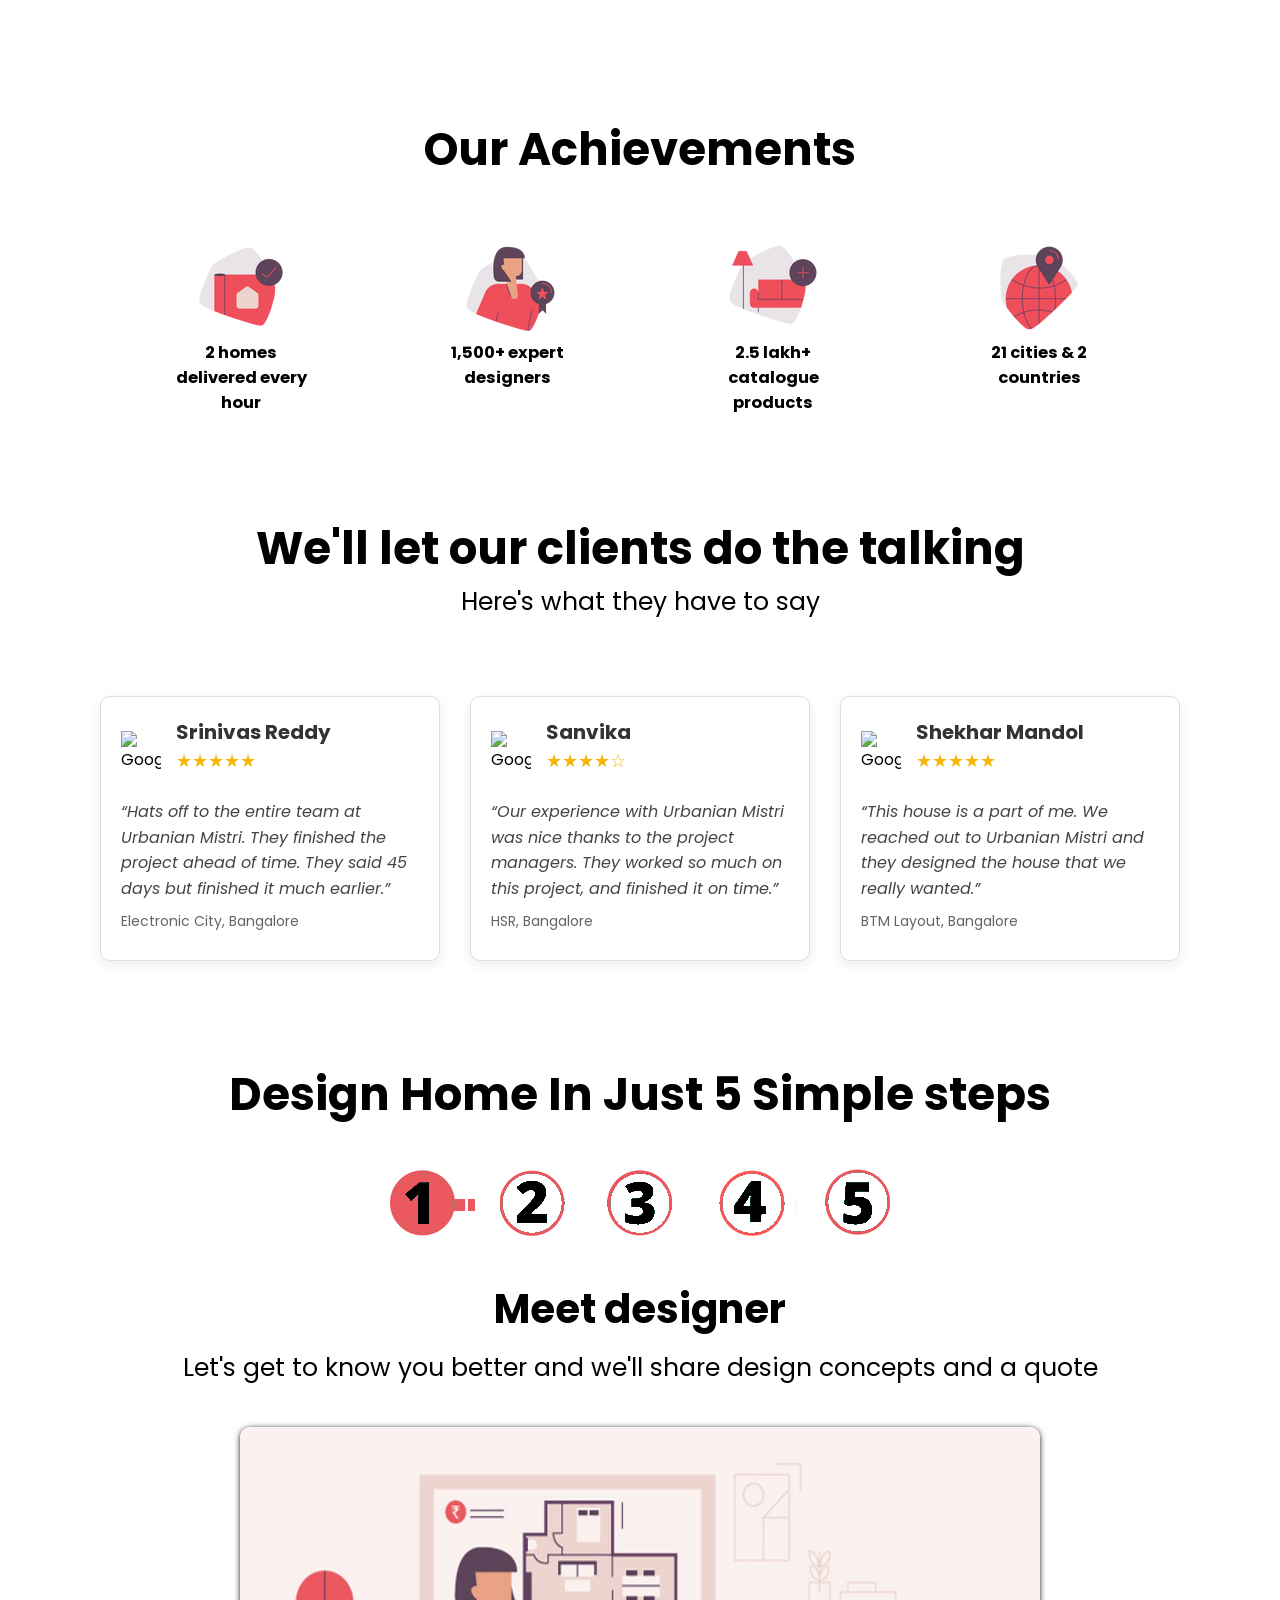
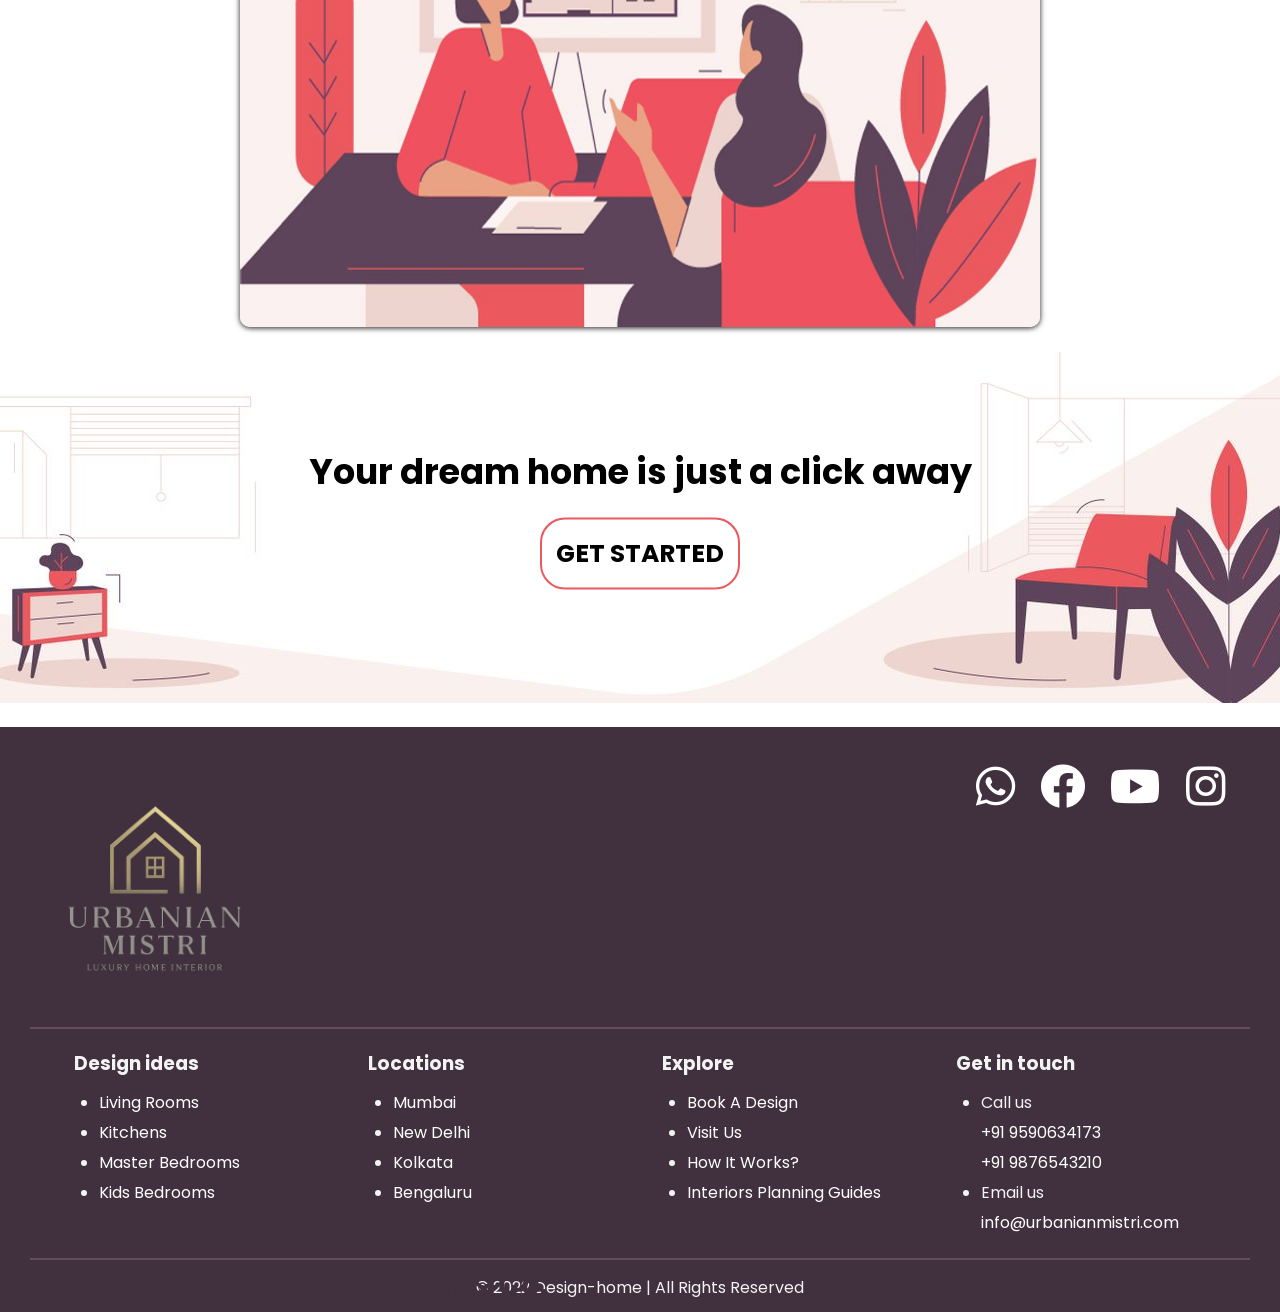
==== commit e3100eb4: "Fix reviews section and update to Google review style" ====
--- a/MistriUrbania/index.html
+++ b/MistriUrbania/index.html
@@ -105,84 +105,55 @@
         <p>Here's what they have to say</p>
     </div>
     <div class="d5">
-        <div onclick="openvid('source/home-m5-vid1.mp4');">
-            <img src="source/home-m5-img1.jpg">
-            <i>“Hats off to the entire team at Urbanian Mistri. They finished the project ahead of time. They said 45 days but finished it much earlier.”</i>
-            <p>Srinivas Reddy</p>
-            <p class="loc">Electronic City ,Bangalore</p>
-        </div>
-
-        <div onclick="openvid('source/home-m5-vid2.mp4');">
-            <img src="source/home-m5-img2.jpg">
-            <i>“Our experience with Urbanian Mistri was nice thanks to the project managers. They worked so much on this project, and finished it on time.”</i>
-            <p>Sanvika</p>
-            <p class="loc">HSR,Bangalore</p>
-        </div>
-
-<!--        <div onclick="openvid('source/home-m5-vid3.mp4');">-->
-<!--            <img src="source/home-m5-img3.jpg">-->
-<!--            <i>“This house is a part of me.<br>We reached out to Urbanian Mistri and they  designed the house that  we really wanted.”</i>-->
-<!--            <p>Shekhar Mandol</p>-->
-<!--            <p class="loc">BTM Layout ,Bangalore</p>-->
-<!--        </div>-->
-
-<!--        <div onclick="openvid('source/home-m5-vid3.mp4');">-->
-<!--            <img class="circle-img" src="source/home-m5-img3.jpg">-->
-<!--            <i>“This house is a part of me.<br>We reached out to Urbanian Mistri and they  designed the house that  we really wanted.”</i>-->
-<!--            <p>Shekhar Mandol</p>-->
-<!--            <p class="loc">BTM Layout ,Bangalore</p>-->
-<!--        </div>-->
         <section class="reviews-section">
-            <h2 class="reviews-title">What Our Customers Say</h2>
-
             <div class="reviews-grid">
                 <!-- Review 1 -->
                 <div class="review-card">
-                    <img src="source/home-m5-img1.jpg" alt="Reviewer" class="review-photo">
-                    <div class="review-content">
-                        <h3 class="review-name">Shekhar Mandol</h3>
-                        <p class="review-loc">BTM Layout, Bangalore</p>
-                        <div class="review-stars">★★★★★</div>
-                        <p class="review-text">
-                            “This house is a part of me. We reached out to Urbanian Mistri and they designed the house that we really wanted.”
-                        </p>
-                    </div>
+                    <div class="review-header">
+                        <img src="source/icons/google-icon.png" alt="Google Icon" class="review-icon">
+                        <div class="review-info">
+                            <h3 class="review-name">Srinivas Reddy</h3>
+                            <div class="review-stars">★★★★★</div>
+                        </div>
+                    </div>
+                    <p class="review-text">
+                        “Hats off to the entire team at Urbanian Mistri. They finished the project ahead of time. They said 45 days but finished it much earlier.”
+                    </p>
+                    <p class="review-loc">Electronic City, Bangalore</p>
                 </div>
 
                 <!-- Review 2 -->
                 <div class="review-card">
-                    <img src="source/home-m5-img2.jpg" alt="Reviewer" class="review-photo">
-                    <div class="review-content">
-                        <h3 class="review-name">Anita Sharma</h3>
-                        <p class="review-loc">Kolkata</p>
-                        <div class="review-stars">★★★★☆</div>
-                        <p class="review-text">
-                            “Professional team and timely delivery. They understood my taste and transformed my living space beautifully.”
-                        </p>
-                    </div>
+                    <div class="review-header">
+                        <img src="source/icons/google-icon.png" alt="Google Icon" class="review-icon">
+                        <div class="review-info">
+                            <h3 class="review-name">Sanvika</h3>
+                            <div class="review-stars">★★★★☆</div>
+                        </div>
+                    </div>
+                    <p class="review-text">
+                        “Our experience with Urbanian Mistri was nice thanks to the project managers. They worked so much on this project, and finished it on time.”
+                    </p>
+                    <p class="review-loc">HSR, Bangalore</p>
                 </div>
 
                 <!-- Review 3 -->
                 <div class="review-card">
-                    <img src="source/home-m5-img3.jpg" alt="Reviewer" class="review-photo">
-                    <div class="review-content">
-                        <h3 class="review-name">Ravi Verma</h3>
-                        <p class="review-loc">New Delhi</p>
-                        <div class="review-stars">★★★★★</div>
-                        <p class="review-text">
-                            “Amazing design ideas and execution. Highly recommend Urbanian Mistri for interiors.”
-                        </p>
-                    </div>
+                    <div class="review-header">
+                        <img src="source/icons/google-icon.png" alt="Google Icon" class="review-icon">
+                        <div class="review-info">
+                            <h3 class="review-name">Shekhar Mandol</h3>
+                            <div class="review-stars">★★★★★</div>
+                        </div>
+                    </div>
+                    <p class="review-text">
+                        “This house is a part of me. We reached out to Urbanian Mistri and they designed the house that we really wanted.”
+                    </p>
+                    <p class="review-loc">BTM Layout, Bangalore</p>
                 </div>
             </div>
         </section>
-
-
-
-    </div>
-    <video preload="auto" width="100%" controls id="myvideo" style="visibility: hidden; display: none;">
-        <source type="video/mp4">
-    </video>
+    </div>
 </div>
 
 <div class="m6">
--- a/MistriUrbania/home-style.css
+++ b/MistriUrbania/home-style.css
@@ -124,39 +124,61 @@
     display: flex;
     justify-content: space-evenly;
 }
-.d5 div{
-    cursor: pointer;
-    border-radius: 5px;
-    width: 300px;
-    height: 440px;
-    overflow: hidden;
-    box-shadow: 0 1px 6px rgba(0, 0, 0, 0.25), 0 1px 4px rgba(0, 0, 0, 0.25);
-}
-.d5 a{
-   text-decoration: none;
-   color: black;
-}
-.d5 div img{
-    display: block;
-    width: 100%;
-    transition: 1.5s;
-}
-.d5 div:hover img{
-    transform: scale(1.1);
-}
-.d5 div i{
+
+.reviews-section {
+    padding: 50px;
+    text-align: center;
+}
+
+.reviews-grid {
+    display: grid;
+    grid-template-columns: repeat(auto-fit, minmax(300px, 1fr));
+    gap: 30px;
+    max-width: 1200px;
+    margin: 0 auto;
+}
+
+.review-card {
+    background: #fff;
+    border: 1px solid #ddd;
+    border-radius: 10px;
+    padding: 20px;
+    box-shadow: 0 4px 12px rgba(0,0,0,0.08);
+    text-align: left;
+}
+
+.review-header {
+    display: flex;
+    align-items: center;
+    margin-bottom: 15px;
+}
+
+.review-icon {
+    width: 40px;
+    height: 40px;
+    margin-right: 15px;
+}
+
+.review-name {
+    font-size: 20px;
+    font-weight: bold;
+}
+
+.review-stars {
+    color: #f5b50a;
+}
+
+.review-text {
+    font-size: 16px;
+    line-height: 1.6;
+    margin-bottom: 10px;
+}
+
+.review-loc {
+    font-size: 14px;
     color: #646464;
-    display: block;
-    margin: 15px 20px 25px 20px;
-}
-.loc{
-    color: #646464;
-    margin-top: 5px;
-}
-video{
-    visibility: hidden;
-    display: none;
-}
+}
+
 
 
 
@@ -262,15 +284,13 @@
  text-align: center;
  }
 
- .m5 {
- flex-direction: column;
- align-items: center;
- }
-
- .d5 div {
- width: 90%;
- margin-bottom: 30px;
- }
+ .reviews-section {
+        padding: 20px;
+    }
+
+ .reviews-grid {
+        grid-template-columns: 1fr;
+    }
 
  /* Ensure images scale down without losing quality */
  img {
@@ -288,4 +308,3 @@
         height: auto; /* Auto height */
     }
 }
-}
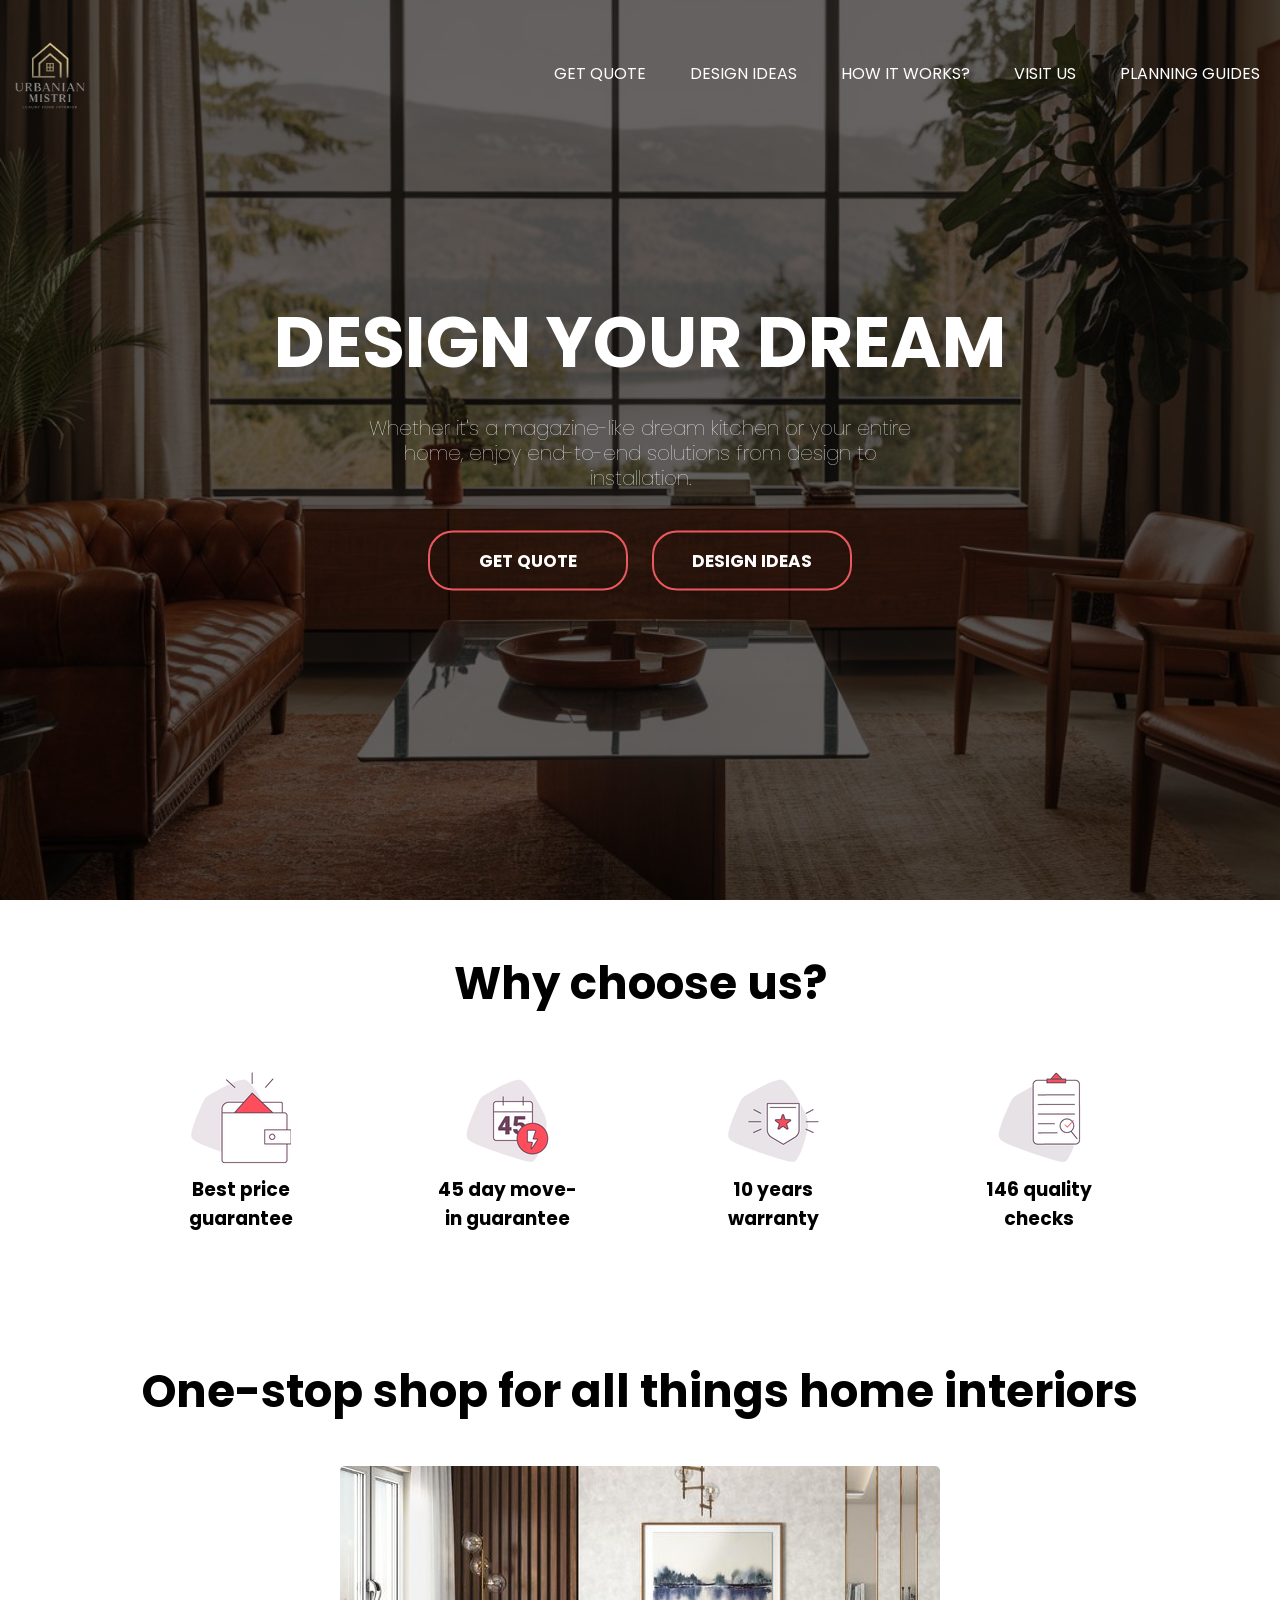
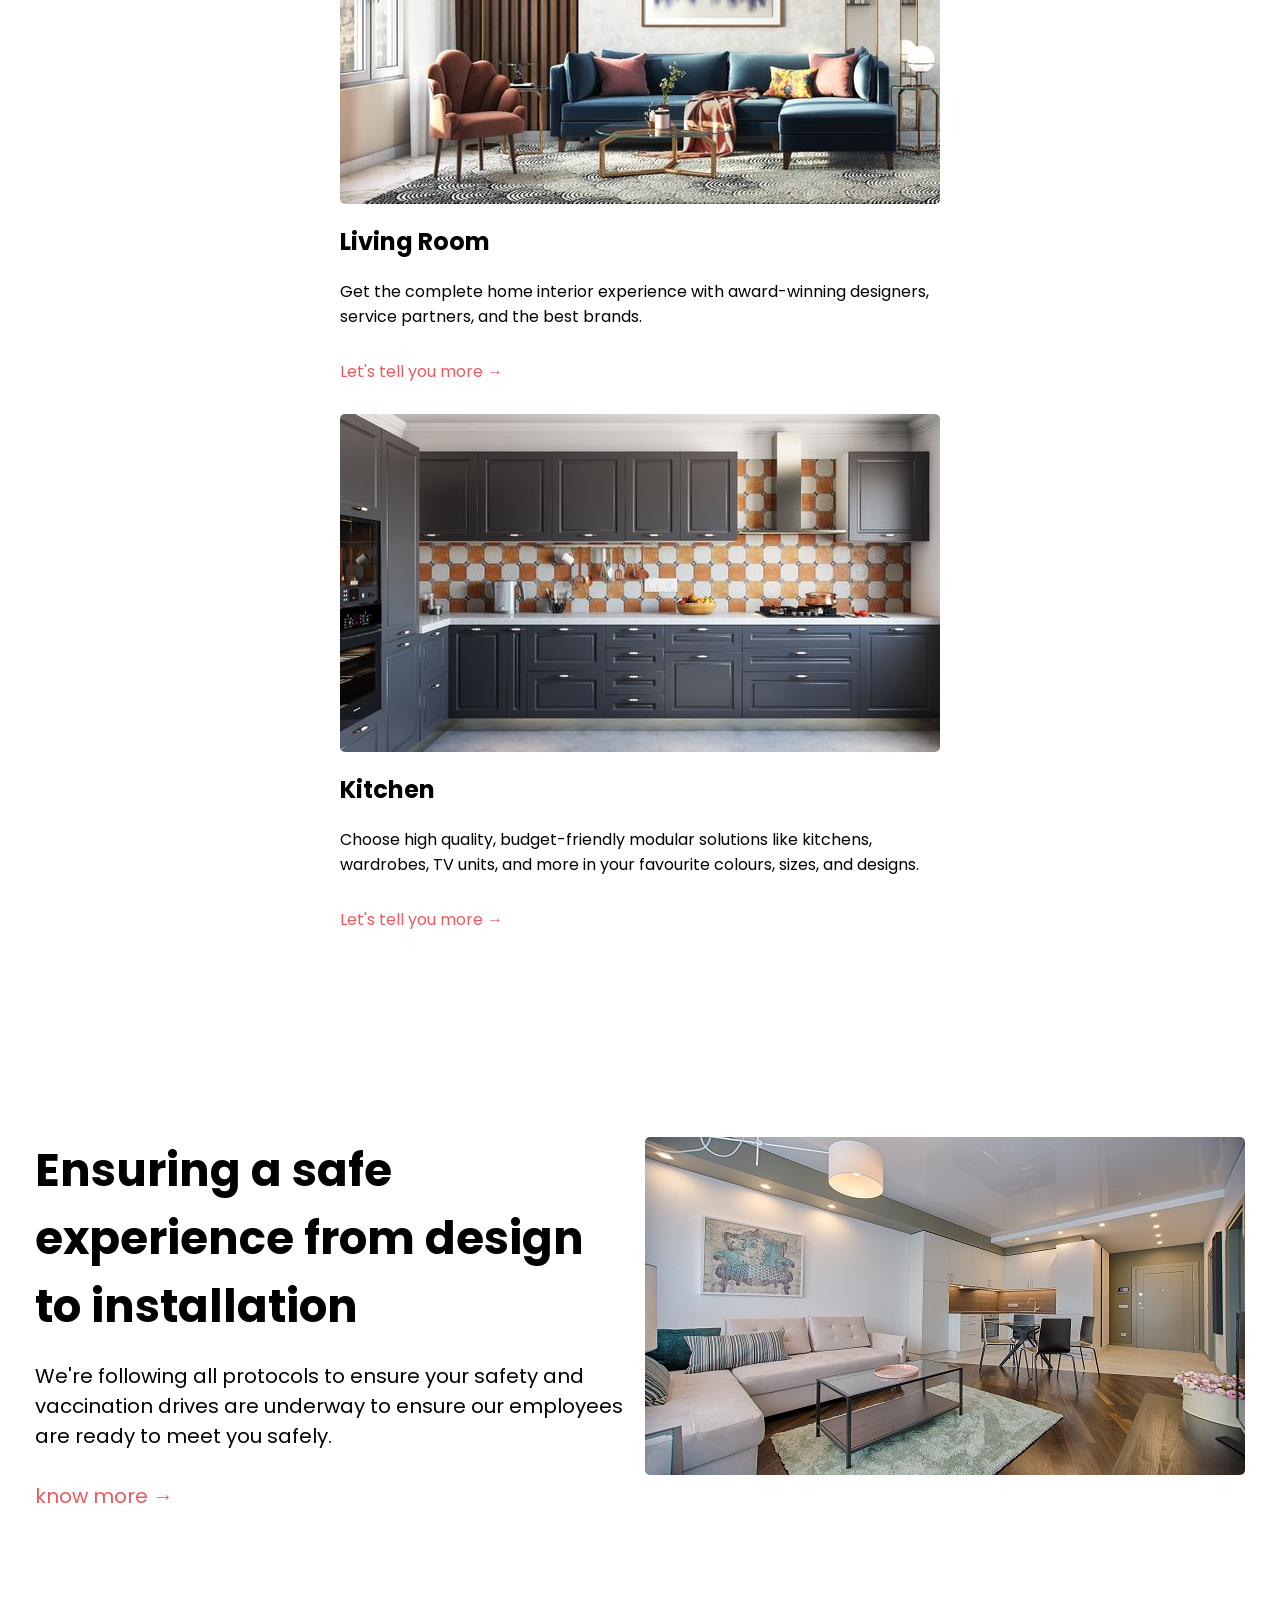
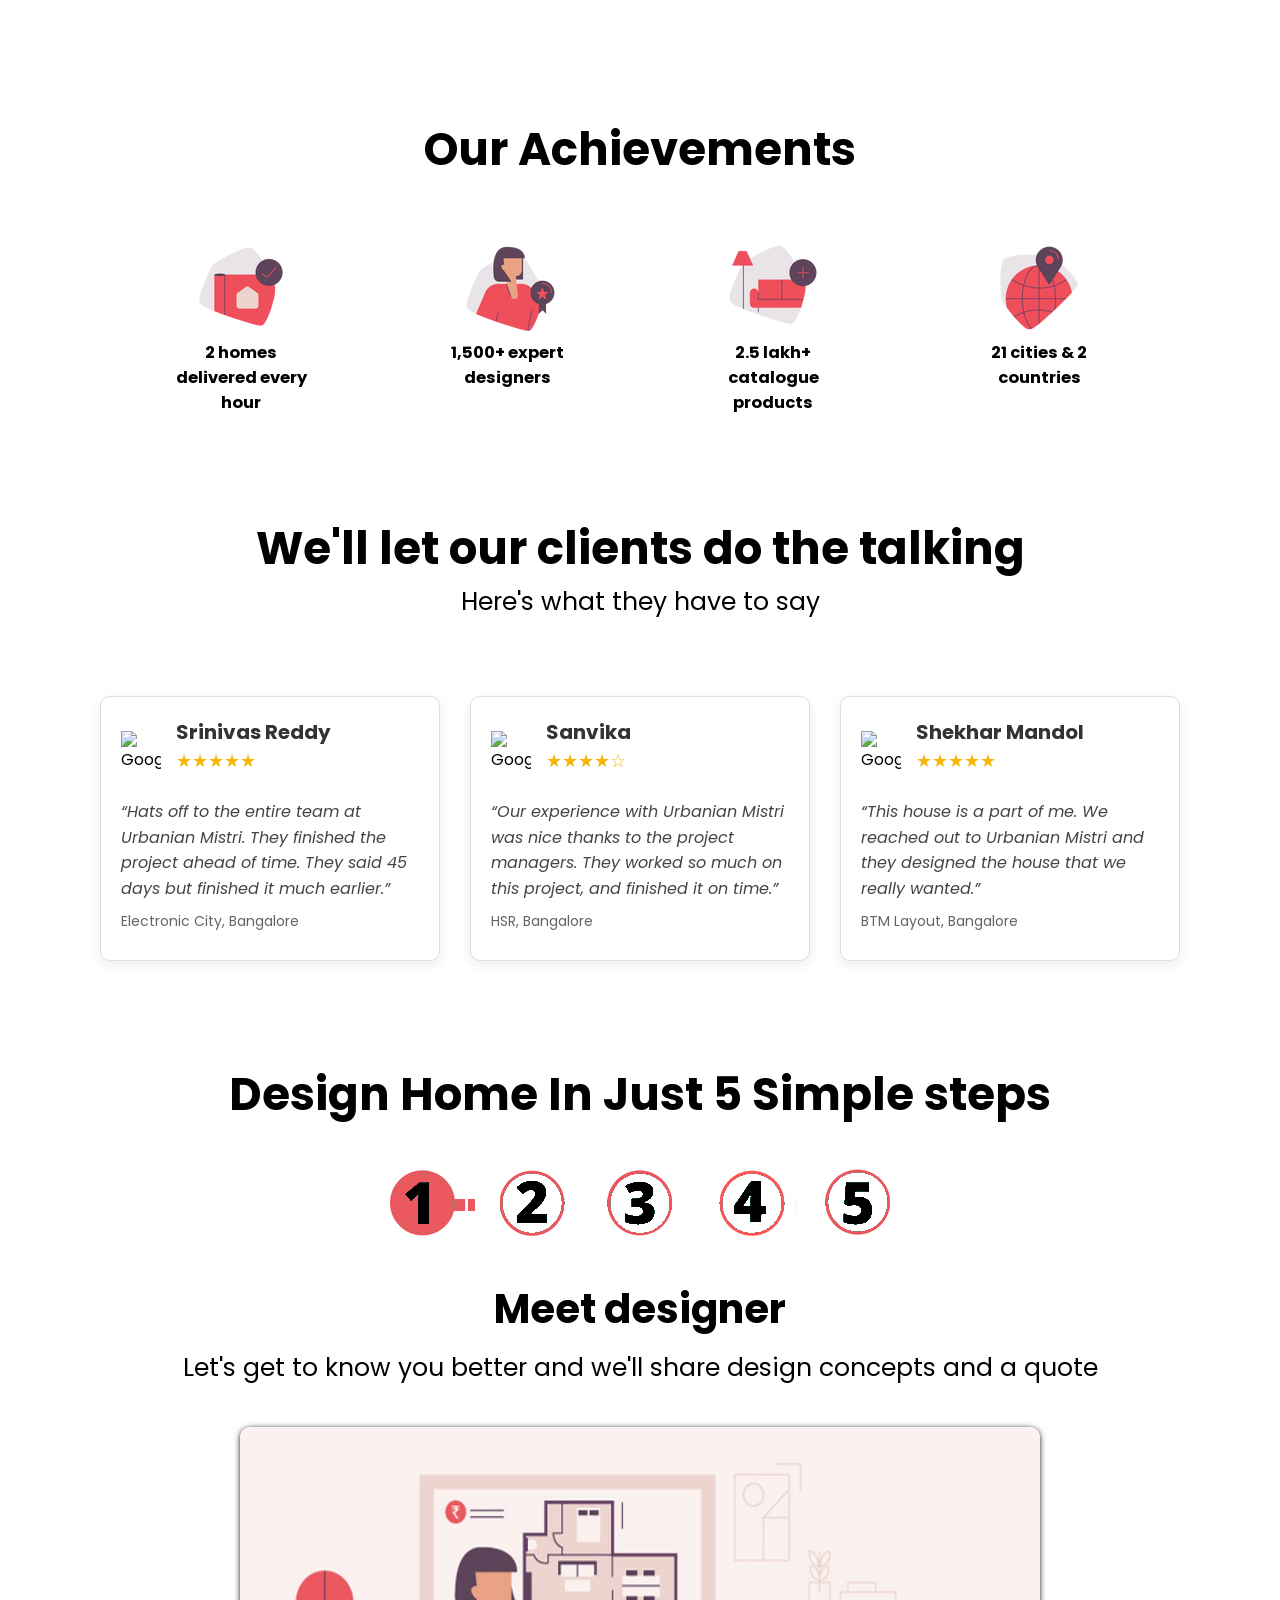
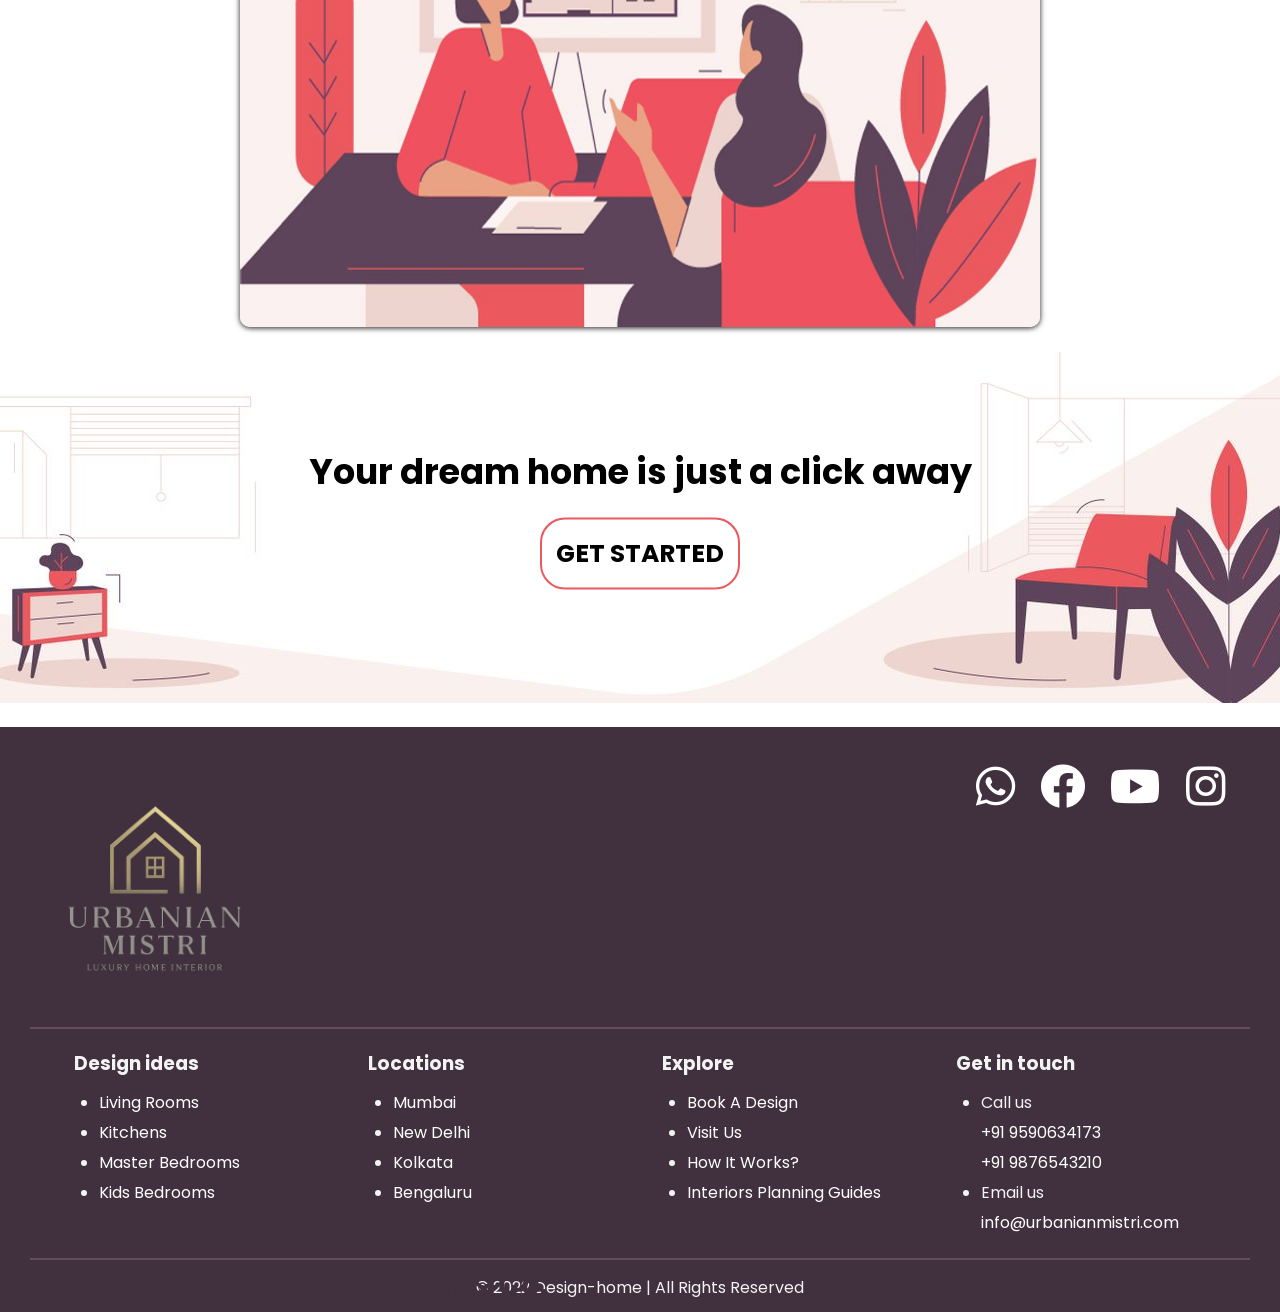
==== commit 3df91a84: "Fix: Missing link, styling, background image, and thank you message" ====
--- a/MistriUrbania/index.html
+++ b/MistriUrbania/index.html
@@ -23,6 +23,7 @@
             <li><a href="design.html">Design ideas</a></li>
             <li><a href="how.html">How It Works?</a></li>
             <li><a href="visit.html">Visit Us</a></li>
+            <li><a href="planning-guides.html">Planning Guides</a></li>
         </ul>
     </div>
 
--- a/MistriUrbania/home-style.css
+++ b/MistriUrbania/home-style.css
@@ -292,6 +292,18 @@
         grid-template-columns: 1fr;
     }
 
+    .review-card {
+        padding: 15px;
+    }
+
+    .review-name {
+        font-size: 18px;
+    }
+
+    .review-text {
+        font-size: 14px;
+    }
+
  /* Ensure images scale down without losing quality */
  img {
  max-width: 100%;
